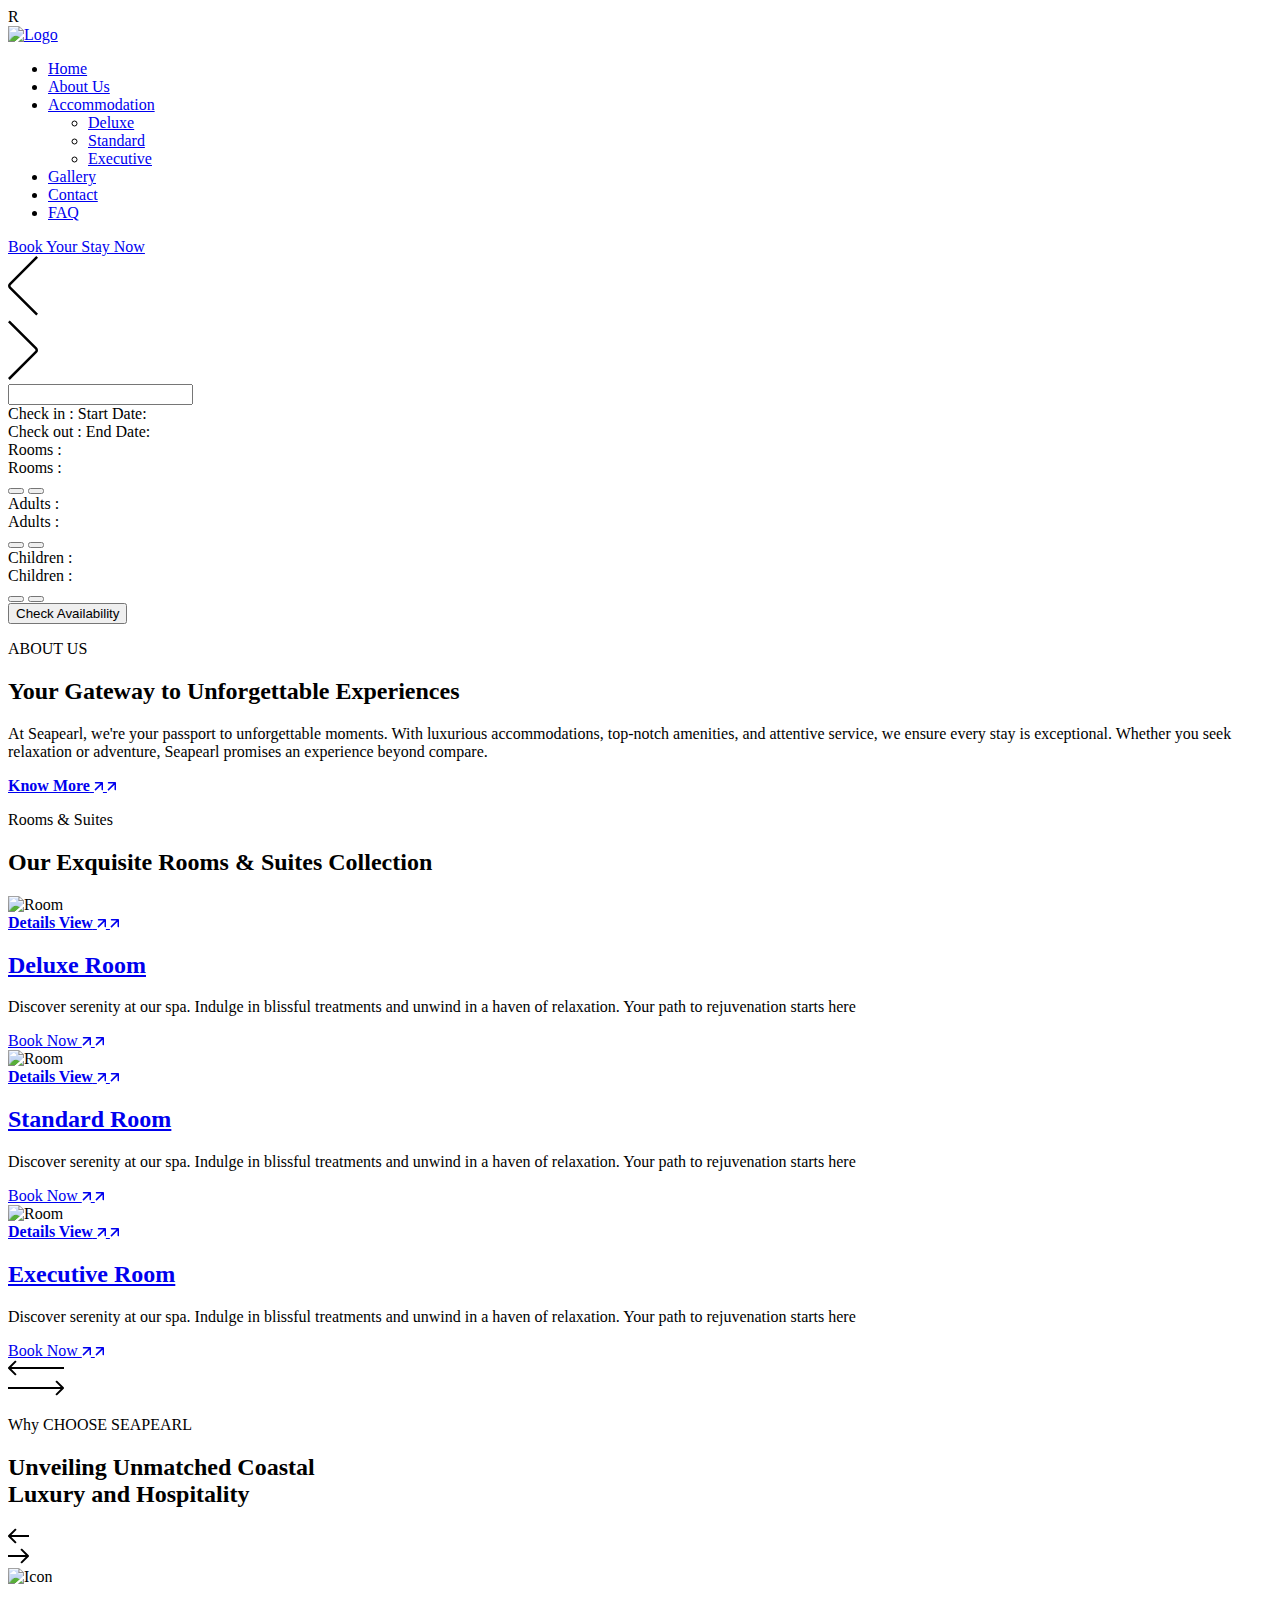
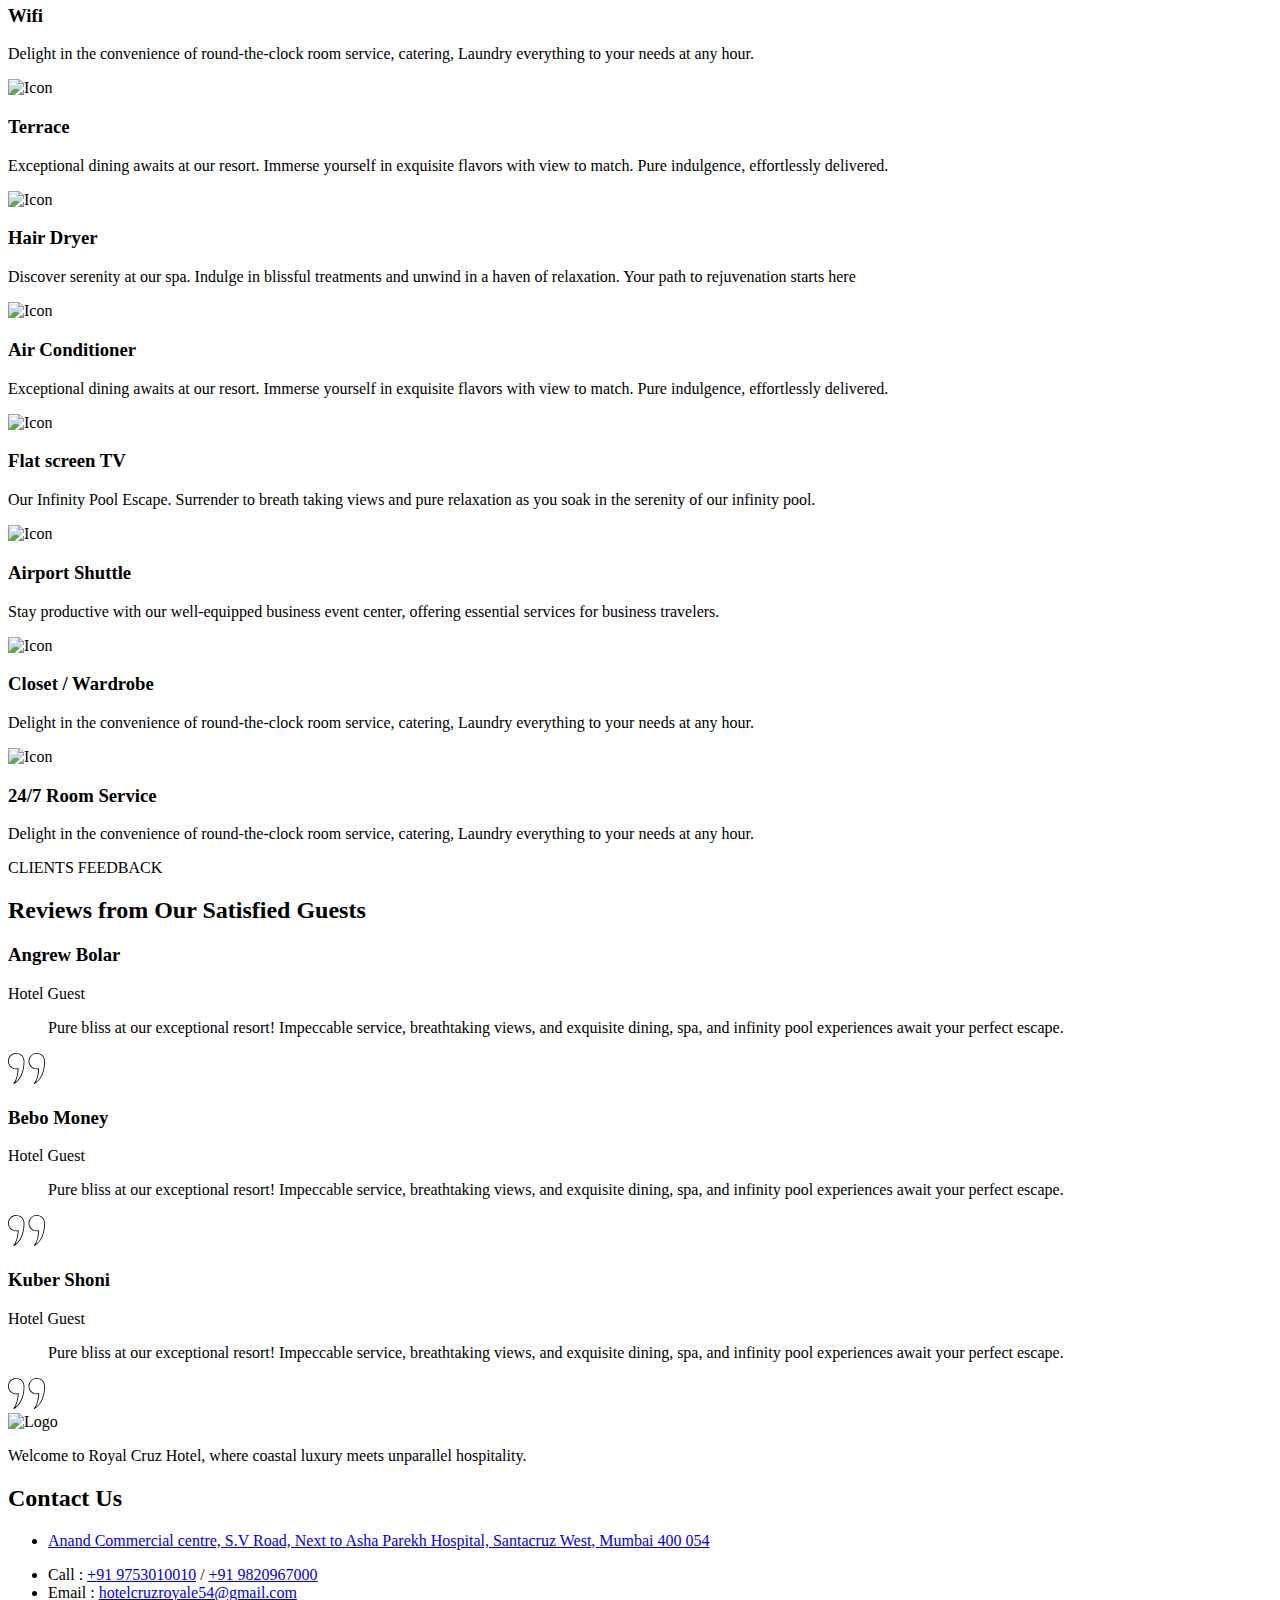
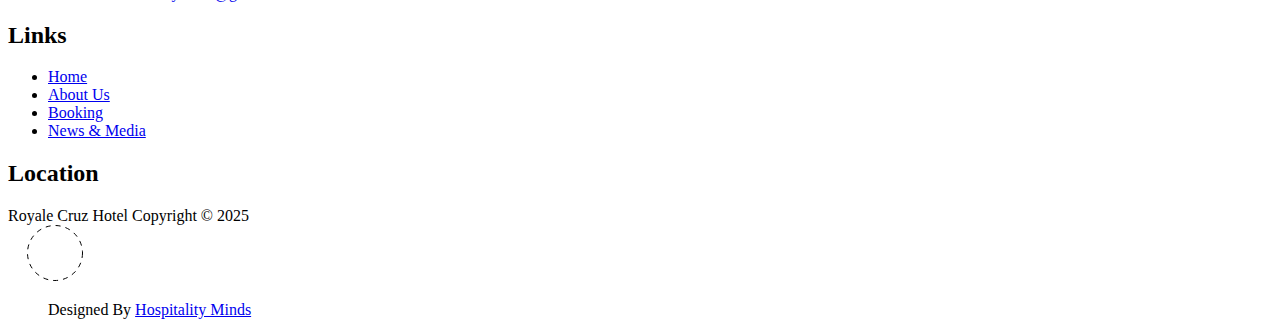
==== index.html @ 78f3410e "Add files via upload" ====
<!DOCTYPE html>
<html class="no-js" lang="en">
  <head>
    <!-- Meta Tags -->
    <meta charset="utf-8">
    <meta http-equiv="x-ua-compatible" content="ie=edge">
    <meta name="viewport" content="width=device-width, initial-scale=1">
    <meta name="author" content="Laralink">
    <!-- Favicon Icon -->
    
    <!-- Site Title -->
    <title>Royale Cruz Hotel</title>
    <!-- Stylesheets -->
    <link rel="stylesheet" href="assets/css/bootstrap.min.css">
    <link rel="stylesheet" href="assets/css/fontawesome.min.css">
    <link rel="stylesheet" href="assets/css/animate.css">
    <link rel="stylesheet" href="assets/css/slick.min.css">
    <link rel="stylesheet" href="assets/css/swiper.min.css">
    <link rel="stylesheet" href="assets/css/daterangepicker.css">
    <link rel="stylesheet" href="assets/css/lightgallery.min.css">
    <link rel="stylesheet" href="assets/css/style.css">
    <link rel="stylesheet" href="assets/css/custom.css">
  </head>
  <body>
    <!-- Start Preloader -->
    <div class="cs_preloader cs_accent_color cs_primary_font">
      <div class="cs_preloader_in">R</div>
    </div>
    <!-- End Preloader -->
    <!-- Start Header Section -->
    <header class="cs_site_header cs_style_1 cs_primary_color cs_sticky_header">
      <div class="cs_main_header">
        <div class="container-fluid">
          <div class="cs_main_header_in">
            <div class="cs_main_header_left">
              <a class="cs_site_branding" href="index.html">
                <img src="assets/img/logo-black.svg" alt="Logo">
              </a>
            </div>
            <div class="cs_main_header_center">
              <div class="cs_nav cs_fs_13 cs_semibold">
                <ul class="cs_nav_list">
                  <li class=""><a href="index.html">Home</a></li>
                  <li><a href="about.html">About Us</a></li>
                  <li class="menu-item-has-children">
                    <a href="rooms.html">Accommodation</a>
                    <ul>
                     <li><a href="deluxe-room.html">Deluxe</a></li>
                      <li><a href="standard-room.html">Standard</a></li>
                      <li><a href="executive-room.html">Executive</a></li>
                    </ul>
                  </li>
                  <li><a href="gallery.html">Gallery</a></li>
                  <!--<li><a href="blog.html">Blog</a></li>-->
                  <li><a href="contact.html">Contact</a></li>
                  <li><a href="faq.html">FAQ</a></li>
                </ul>
              </div>
            </div>
            <div class="cs_main_header_right">
              <a href="rooms.html" class="cs_btn cs_style_2 cs_medium cs_radius_20 cs_fs_15">
                Book Your Stay Now
              </a>
            </div>
          </div>
        </div>
      </div>
    </header>
    <!-- End Header Section -->

    <!-- Start Hero Section -->
    <section class="cs_hero_7_wrap position-relative">
      <div class="cs_slider cs_style_1">
        <div class="cs_slider_container" data-autoplay="0" data-loop="1" data-speed="900" data-center="0" data-variable-width="0" data-slides-per-view="1">
          <div class="cs_slider_wrapper">
            <div class="cs_slide">
              <div class="cs_hero cs_style_7 cs_primary_bg cs_center text-center position-relative">
                <div class="cs_hero_bg cs_bg_filed h-100 w-100 position-absolute top-0 start-0" data-src="assets/img/hero_bg_10.jpeg"></div>
              </div>
            </div>
            <div class="cs_slide">
              <div class="cs_hero cs_style_7 cs_primary_bg cs_center text-center position-relative">
                <div class="cs_hero_bg cs_bg_filed h-100 w-100 position-absolute top-0 start-0" data-src="assets/img/hero_bg_11.jpeg"></div>
              </div>
            </div>
            <div class="cs_slide">
              <div class="cs_hero cs_style_7 cs_primary_bg cs_center text-center position-relative">
                <div class="cs_hero_bg cs_bg_filed h-100 w-100 position-absolute top-0 start-0" data-src="assets/img/hero_bg_10.jpeg"></div>
              </div>
            </div>
            <div class="cs_slide">
              <div class="cs_hero cs_style_7 cs_primary_bg cs_center text-center position-relative">
                <div class="cs_hero_bg cs_bg_filed h-100 w-100 position-absolute top-0 start-0" data-src="assets/img/hero_bg_11.jpeg"></div>
              </div>
            </div>
          </div>
        </div>
        <div class="cs_pagination cs_style_1 cs_color_1 cs_type_4 cs_mobile_show_md"></div>
        <div class="cs_slider_arrows cs_style_3 cs_secondary_color cs_mobile_hide_md">
          <div class="cs_left_arrow slick-arrow">
            <svg width="30" height="60" viewBox="0 0 30 60" fill="none" xmlns="http://www.w3.org/2000/svg">
              <path d="M28.2285 -7.62939e-06L30 1.77148L2.87146 28.9C2.63342 29.1381 2.50564 29.4513 2.50564 29.787C2.50564 30.1228 2.63593 30.436 2.87146 30.674L30 57.8025L28.2285 59.574L1.09998 32.4455C0.390881 31.7364 0 30.7918 0 29.787C0 28.7823 0.390881 27.8401 1.09998 27.1285L28.2285 -7.62939e-06Z" fill="currentColor"/>
            </svg>                                                          
          </div>
          <div class="cs_right_arrow slick-arrow">
            <svg width="30" height="60" viewBox="0 0 30 60" fill="none" xmlns="http://www.w3.org/2000/svg">
              <path d="M1.77149 59.8764L0 58.113L27.1285 31.1081C27.3666 30.8712 27.4944 30.5594 27.4944 30.2252C27.4944 29.891 27.3641 29.5792 27.1285 29.3422L0 2.33744L1.77149 0.574036L28.9 27.5788C29.6091 28.2847 30 29.225 30 30.2252C30 31.2254 29.6091 32.1632 28.9 32.8716L1.77149 59.8764Z" fill="currentColor"/>
            </svg>                                                          
          </div>
        </div>
      </div>
      <div class="cs_hero_7_form">
        <div class="container">
          <form action="search-result.html" class="cs_form cs_style_4 cs_type_4 position-relative cs_zindex_10">
            <div class="cs_date_items">
              <input type="text" name="datetimes" class="cs_datetimes">
              <div class="cs_form_item cs_date_item">
                <label class="cs_white_color">Check in :</label>
                <span class="cs_start_date cs_start_date_value cs_white_color">Start Date:</span>
              </div>
              <div class="cs_form_item cs_date_item">
                <label class="cs_white_color">Check out :</label>
                <span class="cs_end_date cs_end_date_value cs_white_color">End Date:</span>
              </div>
            </div>
            <div class="cs_form_item">
              <label class="cs_white_color">Rooms :</label>
              <div class="cs_quantity_wrap">
                <span class="cs_quantity_btn" data-initial-number="1"></span>
                <div class="cs_quantity_dropdown cs_primary_color">
                  <div class="cs_quantity_dropdown_item">
                    <span class="cs_quantity_title">Rooms :</span>
                    <div class="cs_count">
                      <button class="cs_quantity_decrement cs_center" type="button">
                        <i class="fa-solid fa-minus"></i>
                      </button>
                      <span class="cs_quantity_number" data-min-value="1" data-max-value="50"></span>
                      <button class="cs_quantity_increment cs_center" type="button">
                        <i class="fa-solid fa-plus"></i>
                      </button>
                    </div>
                  </div>
                </div>
              </div>
            </div>
            <div class="cs_form_item">
              <label class="cs_white_color">Adults :</label>
              <div class="cs_quantity_wrap">
                <span class="cs_quantity_btn" data-initial-number="1"></span>
                <div class="cs_quantity_dropdown cs_primary_color">
                  <div class="cs_quantity_dropdown_item">
                    <span class="cs_quantity_title">Adults :</span>
                    <div class="cs_count">
                      <button class="cs_quantity_decrement cs_center" type="button">
                        <i class="fa-solid fa-minus"></i>
                      </button>
                      <span class="cs_quantity_number" data-min-value="1" data-max-value="30"></span>
                      <button class="cs_quantity_increment cs_center" type="button">
                        <i class="fa-solid fa-plus"></i>
                      </button>
                    </div>
                  </div>
                </div>
              </div>
            </div>
            <div class="cs_form_item">
              <label class="cs_white_color">Children :</label>
              <div class="cs_quantity_wrap">
                <span class="cs_quantity_btn" data-initial-number="00"></span>
                <div class="cs_quantity_dropdown cs_primary_color">
                  <div class="cs_quantity_dropdown_item">
                    <span class="cs_quantity_title">Children :</span>
                    <div class="cs_count">
                      <button class="cs_quantity_decrement cs_center" type="button">
                        <i class="fa-solid fa-minus"></i>
                      </button>
                      <span class="cs_quantity_number" data-min-value="0" data-max-value="10"></span>
                      <button class="cs_quantity_increment cs_center" type="button">
                        <i class="fa-solid fa-plus"></i>
                      </button>
                    </div>
                  </div>
                </div>
              </div>
            </div>
            <div class="cs_form_item_btn">
              <button class="cs_btn cs_style_1 cs_color_1 cs_fs_15 cs_medium cs_radius_5 w-100">Check Availability</button>
            </div>
          </form>
        </div>
      </div>
    </section>
    <!-- End Hero Section -->

    <!-- Start About Section -->
    <section>
      <div class="cs_height_150 cs_height_lg_80"></div>
      <div class="container-fluid p-0 position-relative">
        <div class="container">
          <div class="row align-items-center cs_gap_y_40">
            <div class="col-lg-7">
              <div class="cs_pr_110">
                <a href="https://www.youtube.com/embed/UJEUwEJ6gH4" class="cs_video_block cs_style_1 cs_type_3 cs_video_open text-center cs_center position-relative cs_radius_5">
                  <div class="cs_video_block_bg h-100 w-100 position-absolute start-0 top-0 cs_bg_filed cs_primary_bg" data-src="assets/img/feature_img_9.jpeg"></div>
                  <!-- <span class="cs_play_btn_2 cs_center rounded-circle">
                    <svg width="35" height="35" viewBox="0 0 35 35" fill="none" xmlns="http://www.w3.org/2000/svg">
                      <g clip-path="url(#clip0_249_123_587)">
                      <path d="M29.8842 11.6214L15.9746 1.42181C14.8882 0.626264 13.6027 0.147096 12.2606 0.0374155C10.9185 -0.0722649 9.57229 0.191827 8.37111 0.800417C7.16994 1.40901 6.16075 2.33832 5.4554 3.48536C4.75006 4.63239 4.37611 5.95234 4.37501 7.29889V27.7083C4.37291 29.0561 4.74491 30.3781 5.44958 31.5271C6.15426 32.6761 7.16396 33.607 8.36631 34.2162C9.56866 34.8254 10.9165 35.089 12.2597 34.9776C13.603 34.8662 14.889 34.3843 15.9746 33.5854L29.8842 23.3858C30.8071 22.7084 31.5576 21.8233 32.0749 20.802C32.5922 19.7808 32.8618 18.652 32.8618 17.5072C32.8618 16.3624 32.5922 15.2337 32.0749 14.2124C31.5576 13.1911 30.8071 12.306 29.8842 11.6287V11.6214Z" fill="white"></path>
                      </g>
                      <defs>
                      <clipPath id="clip0_249_123_587">
                      <rect width="35" height="35" fill="white"></rect>
                      </clipPath>
                      </defs>
                    </svg>                   
                  </span> -->
                </a>
              </div>
            </div>
            <div class="col-lg-5">
              <div class="cs_section_heading cs_style_1">
                <div class="cs_section_heading">
                  <p class="cs_section_subtitle cs_medium cs_letter_spacing_1 cs_mb_28 cs_mb_lg_15 text-uppercase">ABOUT US</p>
                  <h2 class="cs_fs_67 cs_mb_28">Your Gateway to Unforgettable Experiences</h2>
                  <!-- <h2 class="cs_about_experience_text_1 cs_fs_89 cs_accent_color">20+ yrs in Hospitality</h2> -->
                  <p class="cs_mb_46 cs_mb_lg_35">At Seapearl, we're your passport to unforgettable moments. With  luxurious accommodations, top-notch amenities, and attentive service, we  ensure every stay is exceptional. Whether you seek relaxation or  adventure, Seapearl promises an experience beyond compare.</p>
                  <a href="about.html" class="cs_btn cs_style_2 cs_accent_btn cs_medium cs_radius_20 cs_fs_15">
                    <b>Know More</b>
                    <span>
                      <i>
                        <svg width="9" height="9" viewBox="0 0 9 9" fill="none" xmlns="http://www.w3.org/2000/svg">
                          <path d="M9.00431 0.872828C9.00431 0.458614 8.66852 0.122828 8.25431 0.122828L1.50431 0.122827C1.0901 0.122827 0.754309 0.458614 0.754309 0.872828C0.754309 1.28704 1.0901 1.62283 1.50431 1.62283H7.50431V7.62283C7.50431 8.03704 7.84009 8.37283 8.25431 8.37283C8.66852 8.37283 9.00431 8.03704 9.00431 7.62283L9.00431 0.872828ZM1.53033 8.65747L8.78464 1.40316L7.72398 0.342497L0.46967 7.59681L1.53033 8.65747Z" fill="currentColor"></path>
                        </svg>                                        
                      </i>
                      <i>
                        <svg width="9" height="9" viewBox="0 0 9 9" fill="none" xmlns="http://www.w3.org/2000/svg">
                          <path d="M9.00431 0.872828C9.00431 0.458614 8.66852 0.122828 8.25431 0.122828L1.50431 0.122827C1.0901 0.122827 0.754309 0.458614 0.754309 0.872828C0.754309 1.28704 1.0901 1.62283 1.50431 1.62283H7.50431V7.62283C7.50431 8.03704 7.84009 8.37283 8.25431 8.37283C8.66852 8.37283 9.00431 8.03704 9.00431 7.62283L9.00431 0.872828ZM1.53033 8.65747L8.78464 1.40316L7.72398 0.342497L0.46967 7.59681L1.53033 8.65747Z" fill="currentColor"></path>
                        </svg>                   
                      </i>
                    </span>
                  </a>
                </div>
              </div>
            </div>
          </div>
        </div>
      </div>
      <div class="cs_height_150 cs_height_lg_80"></div>
    </section>
    <!-- End About Section -->



  <!-- Start Rooms Section -->
  <section class="cs_gray_bg">
    <div class="cs_height_141 cs_height_lg_75"></div>
    <div class="container">
      <div class="cs_section_heading cs_style_1 text-center">
        <p class="cs_section_subtitle cs_medium cs_letter_spacing_1 cs_mb_28 cs_mb_lg_15 text-uppercase">Rooms & Suites</p>
        <h2 class="cs_fs_67 mb-0 wow fadeInUp" data-wow-duration="0.8s" data-wow-delay="0.2s">Our Exquisite Rooms & Suites Collection</h2>
      </div>
      <div class="cs_height_80 cs_height_lg_50"></div>
    </div>
    <div class="cs_slider cs_style_1 cs_slider_gap_24 cs_hover_show_arrows">
      <div class="container">
        <div class="cs_slider_container" data-autoplay="0" data-loop="1" data-speed="600" data-center="0" data-variable-width="0" data-slides-per-view="responsive" data-xs-slides="1" data-sm-slides="2" data-md-slides="2" data-lg-slides="3" data-add-slides="3">
          <div class="cs_slider_wrapper">
            <div class="cs_slide">
              <div class="cs_card cs_style_3">
                <div class="cs_card_thumb d-block overflow-hidden position-relative cs_primary_bg">
                  <img src="assets/img/room_10.jpeg" alt="Room">
                  <div class="cs_card_hover cs_center position-absolute start-0 top-0 h-100 w-100 cs_zindex_2">
                    <div class="cs_card_btn">
                      <a href="deluxe-room.html" class="cs_btn cs_style_2 cs_accent_btn cs_medium cs_radius_5 cs_fs_15">
                        <b>Details View</b>
                        <span>
                          <i>
                            <svg width="9" height="9" viewBox="0 0 9 9" fill="none" xmlns="http://www.w3.org/2000/svg">
                              <path d="M9.00431 0.872828C9.00431 0.458614 8.66852 0.122828 8.25431 0.122828L1.50431 0.122827C1.0901 0.122827 0.754309 0.458614 0.754309 0.872828C0.754309 1.28704 1.0901 1.62283 1.50431 1.62283H7.50431V7.62283C7.50431 8.03704 7.84009 8.37283 8.25431 8.37283C8.66852 8.37283 9.00431 8.03704 9.00431 7.62283L9.00431 0.872828ZM1.53033 8.65747L8.78464 1.40316L7.72398 0.342497L0.46967 7.59681L1.53033 8.65747Z" fill="currentColor"></path>
                            </svg>                                        
                          </i>
                          <i>
                            <svg width="9" height="9" viewBox="0 0 9 9" fill="none" xmlns="http://www.w3.org/2000/svg">
                              <path d="M9.00431 0.872828C9.00431 0.458614 8.66852 0.122828 8.25431 0.122828L1.50431 0.122827C1.0901 0.122827 0.754309 0.458614 0.754309 0.872828C0.754309 1.28704 1.0901 1.62283 1.50431 1.62283H7.50431V7.62283C7.50431 8.03704 7.84009 8.37283 8.25431 8.37283C8.66852 8.37283 9.00431 8.03704 9.00431 7.62283L9.00431 0.872828ZM1.53033 8.65747L8.78464 1.40316L7.72398 0.342497L0.46967 7.59681L1.53033 8.65747Z" fill="currentColor"></path>
                            </svg>                   
                          </i>
                        </span>
                      </a>
                    </div>
                  </div>
                </div>
                <div class="cs_card_info  cs_gray_bg">
                  <h2 class="cs_card_title cs_fs_50 cs_mb_4"><a href="deluxe-room.html">Deluxe Room</a></h2>
                  <p>Discover serenity at our spa. Indulge in blissful treatments and unwind in a haven of relaxation. Your path to rejuvenation starts here</p>
                  <a href="contact.html" class="cs_btn cs_style_2 cs_medium cs_radius_5 cs_fs_15">
                    Book Now 
                    <span>
                      <i>
                        <svg width="9" height="9" viewBox="0 0 9 9" fill="none" xmlns="http://www.w3.org/2000/svg">
                          <path d="M9.00431 0.872828C9.00431 0.458614 8.66852 0.122828 8.25431 0.122828L1.50431 0.122827C1.0901 0.122827 0.754309 0.458614 0.754309 0.872828C0.754309 1.28704 1.0901 1.62283 1.50431 1.62283H7.50431V7.62283C7.50431 8.03704 7.84009 8.37283 8.25431 8.37283C8.66852 8.37283 9.00431 8.03704 9.00431 7.62283L9.00431 0.872828ZM1.53033 8.65747L8.78464 1.40316L7.72398 0.342497L0.46967 7.59681L1.53033 8.65747Z" fill="currentColor"></path>
                        </svg>                                        
                      </i>
                      <i>
                        <svg width="9" height="9" viewBox="0 0 9 9" fill="none" xmlns="http://www.w3.org/2000/svg">
                          <path d="M9.00431 0.872828C9.00431 0.458614 8.66852 0.122828 8.25431 0.122828L1.50431 0.122827C1.0901 0.122827 0.754309 0.458614 0.754309 0.872828C0.754309 1.28704 1.0901 1.62283 1.50431 1.62283H7.50431V7.62283C7.50431 8.03704 7.84009 8.37283 8.25431 8.37283C8.66852 8.37283 9.00431 8.03704 9.00431 7.62283L9.00431 0.872828ZM1.53033 8.65747L8.78464 1.40316L7.72398 0.342497L0.46967 7.59681L1.53033 8.65747Z" fill="currentColor"></path>
                        </svg>                   
                      </i>
                    </span>
                  </a>
                </div>
              </div>
            </div>
            <div class="cs_slide">
              <div class="cs_card cs_style_3">
                <div class="cs_card_thumb d-block overflow-hidden position-relative cs_primary_bg">
                  <img src="assets/img/room_11.jpeg" alt="Room">
                  <div class="cs_card_hover cs_center position-absolute start-0 top-0 h-100 w-100 cs_zindex_2">
                    <div class="cs_card_btn">
                      <a href="standard-room.html" class="cs_btn cs_style_2 cs_accent_btn cs_medium cs_radius_5 cs_fs_15">
                        <b>Details View</b>
                        <span>
                          <i>
                            <svg width="9" height="9" viewBox="0 0 9 9" fill="none" xmlns="http://www.w3.org/2000/svg">
                              <path d="M9.00431 0.872828C9.00431 0.458614 8.66852 0.122828 8.25431 0.122828L1.50431 0.122827C1.0901 0.122827 0.754309 0.458614 0.754309 0.872828C0.754309 1.28704 1.0901 1.62283 1.50431 1.62283H7.50431V7.62283C7.50431 8.03704 7.84009 8.37283 8.25431 8.37283C8.66852 8.37283 9.00431 8.03704 9.00431 7.62283L9.00431 0.872828ZM1.53033 8.65747L8.78464 1.40316L7.72398 0.342497L0.46967 7.59681L1.53033 8.65747Z" fill="currentColor"></path>
                            </svg>                                        
                          </i>
                          <i>
                            <svg width="9" height="9" viewBox="0 0 9 9" fill="none" xmlns="http://www.w3.org/2000/svg">
                              <path d="M9.00431 0.872828C9.00431 0.458614 8.66852 0.122828 8.25431 0.122828L1.50431 0.122827C1.0901 0.122827 0.754309 0.458614 0.754309 0.872828C0.754309 1.28704 1.0901 1.62283 1.50431 1.62283H7.50431V7.62283C7.50431 8.03704 7.84009 8.37283 8.25431 8.37283C8.66852 8.37283 9.00431 8.03704 9.00431 7.62283L9.00431 0.872828ZM1.53033 8.65747L8.78464 1.40316L7.72398 0.342497L0.46967 7.59681L1.53033 8.65747Z" fill="currentColor"></path>
                            </svg>                   
                          </i>
                        </span>
                      </a>
                    </div>
                  </div>
                </div>
                <div class="cs_card_info  cs_gray_bg">
                  <h2 class="cs_card_title cs_fs_50 cs_mb_4"><a href="standard-room.html">Standard Room</a></h2>
                  <p>Discover serenity at our spa. Indulge in blissful treatments and unwind in a haven of relaxation. Your path to rejuvenation starts here</p>
                  <a href="contact.html" class="cs_btn cs_style_2 cs_medium cs_radius_5 cs_fs_15">
                    Book Now 
                    <span>
                      <i>
                        <svg width="9" height="9" viewBox="0 0 9 9" fill="none" xmlns="http://www.w3.org/2000/svg">
                          <path d="M9.00431 0.872828C9.00431 0.458614 8.66852 0.122828 8.25431 0.122828L1.50431 0.122827C1.0901 0.122827 0.754309 0.458614 0.754309 0.872828C0.754309 1.28704 1.0901 1.62283 1.50431 1.62283H7.50431V7.62283C7.50431 8.03704 7.84009 8.37283 8.25431 8.37283C8.66852 8.37283 9.00431 8.03704 9.00431 7.62283L9.00431 0.872828ZM1.53033 8.65747L8.78464 1.40316L7.72398 0.342497L0.46967 7.59681L1.53033 8.65747Z" fill="currentColor"></path>
                        </svg>                                        
                      </i>
                      <i>
                        <svg width="9" height="9" viewBox="0 0 9 9" fill="none" xmlns="http://www.w3.org/2000/svg">
                          <path d="M9.00431 0.872828C9.00431 0.458614 8.66852 0.122828 8.25431 0.122828L1.50431 0.122827C1.0901 0.122827 0.754309 0.458614 0.754309 0.872828C0.754309 1.28704 1.0901 1.62283 1.50431 1.62283H7.50431V7.62283C7.50431 8.03704 7.84009 8.37283 8.25431 8.37283C8.66852 8.37283 9.00431 8.03704 9.00431 7.62283L9.00431 0.872828ZM1.53033 8.65747L8.78464 1.40316L7.72398 0.342497L0.46967 7.59681L1.53033 8.65747Z" fill="currentColor"></path>
                        </svg>                   
                      </i>
                    </span>
                  </a>
                </div>
              </div>
            </div>
            <div class="cs_slide">
              <div class="cs_card cs_style_3">
                <div class="cs_card_thumb d-block overflow-hidden position-relative cs_primary_bg">
                  <img src="assets/img/room_12.jpeg" alt="Room">
                  <div class="cs_card_hover cs_center position-absolute start-0 top-0 h-100 w-100 cs_zindex_2">
                    <div class="cs_card_btn">
                      <a href="executive-room.html" class="cs_btn cs_style_2 cs_accent_btn cs_medium cs_radius_5 cs_fs_15">
                        <b>Details View</b>
                        <span>
                          <i>
                            <svg width="9" height="9" viewBox="0 0 9 9" fill="none" xmlns="http://www.w3.org/2000/svg">
                              <path d="M9.00431 0.872828C9.00431 0.458614 8.66852 0.122828 8.25431 0.122828L1.50431 0.122827C1.0901 0.122827 0.754309 0.458614 0.754309 0.872828C0.754309 1.28704 1.0901 1.62283 1.50431 1.62283H7.50431V7.62283C7.50431 8.03704 7.84009 8.37283 8.25431 8.37283C8.66852 8.37283 9.00431 8.03704 9.00431 7.62283L9.00431 0.872828ZM1.53033 8.65747L8.78464 1.40316L7.72398 0.342497L0.46967 7.59681L1.53033 8.65747Z" fill="currentColor"></path>
                            </svg>                                        
                          </i>
                          <i>
                            <svg width="9" height="9" viewBox="0 0 9 9" fill="none" xmlns="http://www.w3.org/2000/svg">
                              <path d="M9.00431 0.872828C9.00431 0.458614 8.66852 0.122828 8.25431 0.122828L1.50431 0.122827C1.0901 0.122827 0.754309 0.458614 0.754309 0.872828C0.754309 1.28704 1.0901 1.62283 1.50431 1.62283H7.50431V7.62283C7.50431 8.03704 7.84009 8.37283 8.25431 8.37283C8.66852 8.37283 9.00431 8.03704 9.00431 7.62283L9.00431 0.872828ZM1.53033 8.65747L8.78464 1.40316L7.72398 0.342497L0.46967 7.59681L1.53033 8.65747Z" fill="currentColor"></path>
                            </svg>                   
                          </i>
                        </span>
                      </a>
                    </div>
                  </div>
                </div>
                <div class="cs_card_info  cs_gray_bg">
                  <h2 class="cs_card_title cs_fs_50 cs_mb_4"><a href="executive-room.html">Executive Room</a></h2>
                  <p>Discover serenity at our spa. Indulge in blissful treatments and unwind in a haven of relaxation. Your path to rejuvenation starts here</p>
                  <a href="contact.html" class="cs_btn cs_style_2 cs_medium cs_radius_5 cs_fs_15">
                    Book Now 
                    <span>
                      <i>
                        <svg width="9" height="9" viewBox="0 0 9 9" fill="none" xmlns="http://www.w3.org/2000/svg">
                          <path d="M9.00431 0.872828C9.00431 0.458614 8.66852 0.122828 8.25431 0.122828L1.50431 0.122827C1.0901 0.122827 0.754309 0.458614 0.754309 0.872828C0.754309 1.28704 1.0901 1.62283 1.50431 1.62283H7.50431V7.62283C7.50431 8.03704 7.84009 8.37283 8.25431 8.37283C8.66852 8.37283 9.00431 8.03704 9.00431 7.62283L9.00431 0.872828ZM1.53033 8.65747L8.78464 1.40316L7.72398 0.342497L0.46967 7.59681L1.53033 8.65747Z" fill="currentColor"></path>
                        </svg>                                        
                      </i>
                      <i>
                        <svg width="9" height="9" viewBox="0 0 9 9" fill="none" xmlns="http://www.w3.org/2000/svg">
                          <path d="M9.00431 0.872828C9.00431 0.458614 8.66852 0.122828 8.25431 0.122828L1.50431 0.122827C1.0901 0.122827 0.754309 0.458614 0.754309 0.872828C0.754309 1.28704 1.0901 1.62283 1.50431 1.62283H7.50431V7.62283C7.50431 8.03704 7.84009 8.37283 8.25431 8.37283C8.66852 8.37283 9.00431 8.03704 9.00431 7.62283L9.00431 0.872828ZM1.53033 8.65747L8.78464 1.40316L7.72398 0.342497L0.46967 7.59681L1.53033 8.65747Z" fill="currentColor"></path>
                        </svg>                   
                      </i>
                    </span>
                  </a>
                  <div class="cs_card_price cs_mb_17">
                </div>
              </div>
            </div>
          </div>
        </div>
        <div class="cs_pagination cs_style_1 cs_mobile_show"></div>
      </div>
      <div class="cs_slider_arrows cs_style_2 cs_mobile_hide">
        <div class="cs_left_arrow slick-arrow">
          <svg width="56" height="16" viewBox="0 0 56 16" fill="none" xmlns="http://www.w3.org/2000/svg">
            <path d="M0.292893 7.29289C-0.0976311 7.68342 -0.0976311 8.31658 0.292893 8.70711L6.65685 15.0711C7.04738 15.4616 7.68054 15.4616 8.07107 15.0711C8.46159 14.6805 8.46159 14.0474 8.07107 13.6569L2.41421 8L8.07107 2.34315C8.46159 1.95262 8.46159 1.31946 8.07107 0.928932C7.68054 0.538408 7.04738 0.538408 6.65685 0.928932L0.292893 7.29289ZM56 7L1 7V9L56 9V7Z" fill="currentColor"/>
          </svg>                                             
        </div>
        <div class="cs_right_arrow slick-arrow">
          <svg width="56" height="16" viewBox="0 0 56 16" fill="none" xmlns="http://www.w3.org/2000/svg">
            <path d="M55.7071 8.70711C56.0976 8.31659 56.0976 7.68342 55.7071 7.2929L49.3431 0.928937C48.9526 0.538412 48.3195 0.538412 47.9289 0.928936C47.5384 1.31946 47.5384 1.95263 47.9289 2.34315L53.5858 8L47.9289 13.6569C47.5384 14.0474 47.5384 14.6805 47.9289 15.0711C48.3195 15.4616 48.9526 15.4616 49.3431 15.0711L55.7071 8.70711ZM-8.74228e-08 9L55 9L55 7L8.74228e-08 7L-8.74228e-08 9Z" fill="currentColor"/>
          </svg>                                              
        </div>
      </div>
    </div>
    <div class="cs_height_145 cs_height_lg_75"></div>
  </section>
  <!-- End Rooms Section -->


    <!-- Start Feature Section -->
    <section>
      <div class="cs_height_141 cs_height_lg_75"></div>
      <div class="cs_slider cs_style_1 cs_slider_gap_30 cs_show_shadow_20">
        <div class="container">
          <div class="cs_section_heading_wrap_1">
            <div class="cs_section_heading cs_style_1">
              <p class="cs_section_subtitle cs_medium cs_letter_spacing_1 cs_mb_28 cs_mb_lg_15 text-uppercase wow fadeInLeft" data-wow-duration="0.8s" data-wow-delay="0.2s">Why CHOOSE SEAPEARL</p>
              <h2 class="cs_fs_67 mb-0">Unveiling Unmatched Coastal <br>Luxury and Hospitality</h2>
            </div>
            <div class="cs_slider_arrows cs_style_4">
              <div class="cs_left_arrow slick-arrow cs_center">
                <svg width="21" height="16" viewBox="0 0 21 16" fill="none" xmlns="http://www.w3.org/2000/svg">
                  <path d="M0.292892 7.29289C-0.0976315 7.68342 -0.0976315 8.31658 0.292892 8.70711L6.65685 15.0711C7.04738 15.4616 7.68054 15.4616 8.07107 15.0711C8.46159 14.6805 8.46159 14.0474 8.07107 13.6569L2.41421 8L8.07107 2.34315C8.46159 1.95262 8.46159 1.31946 8.07107 0.928932C7.68054 0.538408 7.04738 0.538408 6.65685 0.928932L0.292892 7.29289ZM21 7L1 7V9L21 9V7Z" fill="currentColor"/>
                </svg>                                                              
              </div>
              <div class="cs_right_arrow slick-arrow cs_center">
                <svg width="21" height="16" viewBox="0 0 21 16" fill="none" xmlns="http://www.w3.org/2000/svg">
                  <path d="M20.7071 8.70711C21.0976 8.31658 21.0976 7.68342 20.7071 7.2929L14.3431 0.928933C13.9526 0.538409 13.3195 0.538409 12.9289 0.928933C12.5384 1.31946 12.5384 1.95262 12.9289 2.34315L18.5858 8L12.9289 13.6569C12.5384 14.0474 12.5384 14.6805 12.9289 15.0711C13.3195 15.4616 13.9526 15.4616 14.3431 15.0711L20.7071 8.70711ZM-8.74228e-08 9L20 9L20 7L8.74228e-08 7L-8.74228e-08 9Z" fill="currentColor"/>
                </svg>                                                              
              </div>
            </div>
          </div>
          <div class="cs_height_80 cs_height_lg_50"></div>
          <div class="cs_full_width_right">
            <div class="cs_slider_container" data-autoplay="0" data-loop="1" data-speed="600" data-center="0" data-variable-width="1" data-slides-per-view="responsive" data-xs-slides="1" data-sm-slides="2" data-md-slides="2" data-lg-slides="3" data-add-slides="3">
              <div class="cs_slider_wrapper">
                <div class="cs_slide">
                  <div class="cs_iconbox cs_style_3 cs_radius_5 cs_white_bg">
                    <div class="cs_iconbox_icon cs_mb_29 cs_center cs_radius_5 cs_white_bg"><img src="assets/img/icons/room-service.svg" alt="Icon"></div>
                    <h3 class="cs_iconbox_title cs_mb_19 cs_fs_38">Wifi</h3>
                    <p class="cs_iconbox_subtitle mb-0">Delight in the convenience of round-the-clock room service, catering, Laundry everything to your needs at any hour.</p>
                  </div>
                </div>
                <div class="cs_slide">
                  <div class="cs_iconbox cs_style_3 cs_radius_5 cs_white_bg">
                    <div class="cs_iconbox_icon cs_mb_29 cs_center cs_radius_5 cs_white_bg"><img src="assets/img/icons/restaurant.svg" alt="Icon"></div>
                    <h3 class="cs_iconbox_title cs_mb_19 cs_fs_38">Terrace</h3>
                    <p class="cs_iconbox_subtitle mb-0">Exceptional dining awaits at our resort. Immerse yourself in exquisite  flavors with view to match. Pure indulgence, effortlessly delivered.</p>
                  </div>
                </div>
                <div class="cs_slide">
                  <div class="cs_iconbox cs_style_3 cs_radius_5 cs_white_bg">
                    <div class="cs_iconbox_icon cs_mb_29 cs_center cs_radius_5 cs_white_bg"><img src="assets/img/icons/massage.svg" alt="Icon"></div>
                    <h3 class="cs_iconbox_title cs_mb_19 cs_fs_38">Hair Dryer</h3>
                    <p class="cs_iconbox_subtitle mb-0">Discover serenity at our spa. Indulge in blissful treatments and unwind  in a haven of relaxation. Your path to rejuvenation starts here</p>
                  </div>
                </div>
                <div class="cs_slide">
                  <div class="cs_iconbox cs_style_3 cs_radius_5 cs_white_bg">
                    <div class="cs_iconbox_icon cs_mb_29 cs_center cs_radius_5 cs_white_bg"><img src="assets/img/icons/gym.svg" alt="Icon"></div>
                    <h3 class="cs_iconbox_title cs_mb_19 cs_fs_38">Air Conditioner</h3>
                    <p class="cs_iconbox_subtitle mb-0">Exceptional dining awaits at our resort. Immerse yourself in exquisite  flavors with view to match. Pure indulgence, effortlessly delivered.</p>
                  </div>
                </div>
                <div class="cs_slide">
                  <div class="cs_iconbox cs_style_3 cs_radius_5 cs_white_bg">
                    <div class="cs_iconbox_icon cs_mb_29 cs_center cs_radius_5 cs_white_bg"><img src="assets/img/icons/swimmer.svg" alt="Icon"></div>
                    <h3 class="cs_iconbox_title cs_mb_19 cs_fs_38">Flat screen TV</h3>
                    <p class="cs_iconbox_subtitle mb-0">Our Infinity Pool Escape. Surrender to breath taking  views and pure relaxation as you soak in the serenity of our infinity  pool.</p>
                  </div>
                </div>
                <div class="cs_slide">
                  <div class="cs_iconbox cs_style_3 cs_radius_5 cs_white_bg">
                    <div class="cs_iconbox_icon cs_mb_29 cs_center cs_radius_5 cs_white_bg"><img src="assets/img/icons/briefcase.svg" alt="Icon"></div>
                    <h3 class="cs_iconbox_title cs_mb_19 cs_fs_38">Airport Shuttle</h3>
                    <p class="cs_iconbox_subtitle mb-0">Stay productive with our well-equipped business event center, offering essential services for business travelers.</p>
                  </div>
                </div>
                <div class="cs_slide">
                  <div class="cs_iconbox cs_style_3 cs_radius_5 cs_white_bg">
                    <div class="cs_iconbox_icon cs_mb_29 cs_center cs_radius_5 cs_white_bg"><img src="assets/img/icons/room-service.svg" alt="Icon"></div>
                    <h3 class="cs_iconbox_title cs_mb_19 cs_fs_38">Closet / Wardrobe </h3>
                    <p class="cs_iconbox_subtitle mb-0">Delight in the convenience of round-the-clock room service, catering, Laundry everything to your needs at any hour.</p>
                  </div>
                </div>
               
                <div class="cs_slide">
                  <div class="cs_iconbox cs_style_3 cs_radius_5 cs_white_bg">
                    <div class="cs_iconbox_icon cs_mb_29 cs_center cs_radius_5 cs_white_bg"><img src="assets/img/icons/room-service.svg" alt="Icon"></div>
                    <h3 class="cs_iconbox_title cs_mb_19 cs_fs_38">24/7 Room Service</h3>
                    <p class="cs_iconbox_subtitle mb-0">Delight in the convenience of round-the-clock room service, catering, Laundry everything to your needs at any hour.</p>
                  </div>
                </div>
              </div>
            </div>
          </div>
        </div>
      </div>
      <div class="cs_height_150 cs_height_lg_80"></div>
    </section>
    <!-- End Feature Section -->

    
    
    <!-- Start Features Section -->
    <!-- <section class="cs_gray_bg">
      <div class="cs_height_141 cs_height_lg_75"></div>
      <div class="container">
        <div class="cs_section_heading cs_style_1 text-center">
          <p class="cs_section_subtitle cs_medium cs_letter_spacing_1 cs_mb_28 cs_mb_lg_15 text-uppercase">LUXARIOUS FACILITIES</p>
          <h2 class="cs_fs_67 mb-0 wow fadeInUp" data-wow-duration="0.8s" data-wow-delay="0.2s">Explore Our Exclusive Resort Facilities</h2>
        </div>
        <div class="cs_height_80 cs_height_lg_50"></div>
      </div>
      <div class="cs_slider cs_style_1 cs_slider_gap_60 cs_hover_show_arrows">
        <div class="container">
          <div class="cs_slider_container" data-autoplay="0" data-loop="1" data-speed="600" data-center="0" data-variable-width="0" data-slides-per-view="responsive" data-xs-slides="1" data-sm-slides="2" data-md-slides="2" data-lg-slides="3" data-add-slides="3">
            <div class="cs_slider_wrapper">
              <div class="cs_slide">
                <div class="cs_post cs_style_1">
                  <a href="restaurant.html" class="cs_post_thumb cs_radius_5 overflow-hidden d-block cs_mb_29 cs_mb_lg_20 position-relative">
                    <img src="assets/img/feature_img_1.jpeg" alt="Feature">
                    <span class="cs_hover_icon cs_center position-absolute cs_white_color cs_zindex_2 cs_radius_5">
                      <i class="fa-solid fa-arrow-up-right-from-square"></i>
                    </span>
                  </a>
                  <div class="cs_post_info">
                    <h2 class="cs_post_title cs_fs_38 cs_mb_19">
                      <a href="restaurant.html">Restaurant & Bar</a>
                    </h2>
                    <p class="cs_post_subtitle cs_mb_36">Exceptional dining awaits at our resort. Immerse yourself in exquisite  flavors with view to match. Pure indulgence, effortlessly delivered.</p>
                    <a href="restaurant.html" class="cs_btn cs_style_2 cs_medium cs_radius_5 cs_fs_15">
                      Learn More 
                      <span>
                        <i>
                          <svg width="9" height="9" viewBox="0 0 9 9" fill="none" xmlns="http://www.w3.org/2000/svg">
                            <path d="M9.00431 0.872828C9.00431 0.458614 8.66852 0.122828 8.25431 0.122828L1.50431 0.122827C1.0901 0.122827 0.754309 0.458614 0.754309 0.872828C0.754309 1.28704 1.0901 1.62283 1.50431 1.62283H7.50431V7.62283C7.50431 8.03704 7.84009 8.37283 8.25431 8.37283C8.66852 8.37283 9.00431 8.03704 9.00431 7.62283L9.00431 0.872828ZM1.53033 8.65747L8.78464 1.40316L7.72398 0.342497L0.46967 7.59681L1.53033 8.65747Z" fill="currentColor"></path>
                          </svg>                                        
                        </i>
                        <i>
                          <svg width="9" height="9" viewBox="0 0 9 9" fill="none" xmlns="http://www.w3.org/2000/svg">
                            <path d="M9.00431 0.872828C9.00431 0.458614 8.66852 0.122828 8.25431 0.122828L1.50431 0.122827C1.0901 0.122827 0.754309 0.458614 0.754309 0.872828C0.754309 1.28704 1.0901 1.62283 1.50431 1.62283H7.50431V7.62283C7.50431 8.03704 7.84009 8.37283 8.25431 8.37283C8.66852 8.37283 9.00431 8.03704 9.00431 7.62283L9.00431 0.872828ZM1.53033 8.65747L8.78464 1.40316L7.72398 0.342497L0.46967 7.59681L1.53033 8.65747Z" fill="currentColor"></path>
                          </svg>                   
                        </i>
                      </span>
                    </a>
                  </div>
                </div>
              </div>
              <div class="cs_slide">
                <div class="cs_post cs_style_1">
                  <a href="restaurant.html" class="cs_post_thumb cs_radius_5 overflow-hidden d-block cs_mb_29 cs_mb_lg_20 position-relative">
                    <img src="assets/img/feature_img_2.jpeg" alt="Feature">
                    <span class="cs_hover_icon cs_center position-absolute cs_white_color cs_zindex_2 cs_radius_5">
                      <i class="fa-solid fa-arrow-up-right-from-square"></i>
                    </span>
                  </a>
                  <div class="cs_post_info">
                    <h2 class="cs_post_title cs_fs_38 cs_mb_19">
                      <a href="spa-wellness.html">Spa & Wellness</a>
                    </h2>
                    <p class="cs_post_subtitle cs_mb_36">Discover serenity at our spa. Indulge in blissful treatments and unwind  in a haven of relaxation. Your path to rejuvenation starts here</p>
                    <a href="spa-wellness.html" class="cs_btn cs_style_2 cs_medium cs_radius_5 cs_fs_15">
                      Learn More 
                      <span>
                        <i>
                          <svg width="9" height="9" viewBox="0 0 9 9" fill="none" xmlns="http://www.w3.org/2000/svg">
                            <path d="M9.00431 0.872828C9.00431 0.458614 8.66852 0.122828 8.25431 0.122828L1.50431 0.122827C1.0901 0.122827 0.754309 0.458614 0.754309 0.872828C0.754309 1.28704 1.0901 1.62283 1.50431 1.62283H7.50431V7.62283C7.50431 8.03704 7.84009 8.37283 8.25431 8.37283C8.66852 8.37283 9.00431 8.03704 9.00431 7.62283L9.00431 0.872828ZM1.53033 8.65747L8.78464 1.40316L7.72398 0.342497L0.46967 7.59681L1.53033 8.65747Z" fill="currentColor"></path>
                          </svg>                                        
                        </i>
                        <i>
                          <svg width="9" height="9" viewBox="0 0 9 9" fill="none" xmlns="http://www.w3.org/2000/svg">
                            <path d="M9.00431 0.872828C9.00431 0.458614 8.66852 0.122828 8.25431 0.122828L1.50431 0.122827C1.0901 0.122827 0.754309 0.458614 0.754309 0.872828C0.754309 1.28704 1.0901 1.62283 1.50431 1.62283H7.50431V7.62283C7.50431 8.03704 7.84009 8.37283 8.25431 8.37283C8.66852 8.37283 9.00431 8.03704 9.00431 7.62283L9.00431 0.872828ZM1.53033 8.65747L8.78464 1.40316L7.72398 0.342497L0.46967 7.59681L1.53033 8.65747Z" fill="currentColor"></path>
                          </svg>                   
                        </i>
                      </span>
                    </a>
                  </div>
                </div>
              </div>
              <div class="cs_slide">
                <div class="cs_post cs_style_1">
                  <a href="#" class="cs_post_thumb cs_radius_5 overflow-hidden d-block cs_mb_29 cs_mb_lg_20 position-relative">
                    <img src="assets/img/feature_img_3.jpeg" alt="Feature">
                    <span class="cs_hover_icon cs_center position-absolute cs_white_color cs_zindex_2 cs_radius_5">
                      <i class="fa-solid fa-arrow-up-right-from-square"></i>
                    </span>
                  </a>
                  <div class="cs_post_info">
                    <h2 class="cs_post_title cs_fs_38 cs_mb_19"><a href="#">Infinity Pool</a></h2>
                    <p class="cs_post_subtitle cs_mb_36">Our Infinity Pool Escape. Surrender to breath taking  views and pure relaxation as you soak in the serenity of our infinity  pool.</p>
                    <a href="#" class="cs_btn cs_style_2 cs_medium cs_radius_5 cs_fs_15">
                      Learn More 
                      <span>
                        <i>
                          <svg width="9" height="9" viewBox="0 0 9 9" fill="none" xmlns="http://www.w3.org/2000/svg">
                            <path d="M9.00431 0.872828C9.00431 0.458614 8.66852 0.122828 8.25431 0.122828L1.50431 0.122827C1.0901 0.122827 0.754309 0.458614 0.754309 0.872828C0.754309 1.28704 1.0901 1.62283 1.50431 1.62283H7.50431V7.62283C7.50431 8.03704 7.84009 8.37283 8.25431 8.37283C8.66852 8.37283 9.00431 8.03704 9.00431 7.62283L9.00431 0.872828ZM1.53033 8.65747L8.78464 1.40316L7.72398 0.342497L0.46967 7.59681L1.53033 8.65747Z" fill="currentColor"></path>
                          </svg>                                        
                        </i>
                        <i>
                          <svg width="9" height="9" viewBox="0 0 9 9" fill="none" xmlns="http://www.w3.org/2000/svg">
                            <path d="M9.00431 0.872828C9.00431 0.458614 8.66852 0.122828 8.25431 0.122828L1.50431 0.122827C1.0901 0.122827 0.754309 0.458614 0.754309 0.872828C0.754309 1.28704 1.0901 1.62283 1.50431 1.62283H7.50431V7.62283C7.50431 8.03704 7.84009 8.37283 8.25431 8.37283C8.66852 8.37283 9.00431 8.03704 9.00431 7.62283L9.00431 0.872828ZM1.53033 8.65747L8.78464 1.40316L7.72398 0.342497L0.46967 7.59681L1.53033 8.65747Z" fill="currentColor"></path>
                          </svg>                   
                        </i>
                      </span>
                    </a>
                  </div>
                </div>
              </div>
              <div class="cs_slide">
                <div class="cs_post cs_style_1">
                  <a href="restaurant.html" class="cs_post_thumb cs_radius_5 overflow-hidden d-block cs_mb_29 cs_mb_lg_20 position-relative">
                    <img src="assets/img/feature_img_1.jpeg" alt="Feature">
                    <span class="cs_hover_icon cs_center position-absolute cs_white_color cs_zindex_2 cs_radius_5">
                      <i class="fa-solid fa-arrow-up-right-from-square"></i>
                    </span>
                  </a>
                  <div class="cs_post_info">
                    <h2 class="cs_post_title cs_fs_38 cs_mb_19">
                      <a href="restaurant.html">Restaurant & Bar</a>
                    </h2>
                    <p class="cs_post_subtitle cs_mb_36">Exceptional dining awaits at our resort. Immerse yourself in exquisite  flavors with view to match. Pure indulgence, effortlessly delivered.</p>
                    <a href="restaurant.html" class="cs_btn cs_style_2 cs_medium cs_radius_5 cs_fs_15">
                      Learn More 
                      <span>
                        <i>
                          <svg width="9" height="9" viewBox="0 0 9 9" fill="none" xmlns="http://www.w3.org/2000/svg">
                            <path d="M9.00431 0.872828C9.00431 0.458614 8.66852 0.122828 8.25431 0.122828L1.50431 0.122827C1.0901 0.122827 0.754309 0.458614 0.754309 0.872828C0.754309 1.28704 1.0901 1.62283 1.50431 1.62283H7.50431V7.62283C7.50431 8.03704 7.84009 8.37283 8.25431 8.37283C8.66852 8.37283 9.00431 8.03704 9.00431 7.62283L9.00431 0.872828ZM1.53033 8.65747L8.78464 1.40316L7.72398 0.342497L0.46967 7.59681L1.53033 8.65747Z" fill="currentColor"></path>
                          </svg>                                        
                        </i>
                        <i>
                          <svg width="9" height="9" viewBox="0 0 9 9" fill="none" xmlns="http://www.w3.org/2000/svg">
                            <path d="M9.00431 0.872828C9.00431 0.458614 8.66852 0.122828 8.25431 0.122828L1.50431 0.122827C1.0901 0.122827 0.754309 0.458614 0.754309 0.872828C0.754309 1.28704 1.0901 1.62283 1.50431 1.62283H7.50431V7.62283C7.50431 8.03704 7.84009 8.37283 8.25431 8.37283C8.66852 8.37283 9.00431 8.03704 9.00431 7.62283L9.00431 0.872828ZM1.53033 8.65747L8.78464 1.40316L7.72398 0.342497L0.46967 7.59681L1.53033 8.65747Z" fill="currentColor"></path>
                          </svg>                   
                        </i>
                      </span>
                    </a>
                  </div>
                </div>
              </div>
              <div class="cs_slide">
                <div class="cs_post cs_style_1">
                  <a href="restaurant.html" class="cs_post_thumb cs_radius_5 overflow-hidden d-block cs_mb_29 cs_mb_lg_20 position-relative">
                    <img src="assets/img/feature_img_2.jpeg" alt="Feature">
                    <span class="cs_hover_icon cs_center position-absolute cs_white_color cs_zindex_2 cs_radius_5">
                      <i class="fa-solid fa-arrow-up-right-from-square"></i>
                    </span>
                  </a>
                  <div class="cs_post_info">
                    <h2 class="cs_post_title cs_fs_38 cs_mb_19">
                      <a href="spa-wellness.html">Spa & Wellness</a>
                    </h2>
                    <p class="cs_post_subtitle cs_mb_36">Discover serenity at our spa. Indulge in blissful treatments and unwind  in a haven of relaxation. Your path to rejuvenation starts here</p>
                    <a href="spa-wellness.html" class="cs_btn cs_style_2 cs_medium cs_radius_5 cs_fs_15">
                      Learn More 
                      <span>
                        <i>
                          <svg width="9" height="9" viewBox="0 0 9 9" fill="none" xmlns="http://www.w3.org/2000/svg">
                            <path d="M9.00431 0.872828C9.00431 0.458614 8.66852 0.122828 8.25431 0.122828L1.50431 0.122827C1.0901 0.122827 0.754309 0.458614 0.754309 0.872828C0.754309 1.28704 1.0901 1.62283 1.50431 1.62283H7.50431V7.62283C7.50431 8.03704 7.84009 8.37283 8.25431 8.37283C8.66852 8.37283 9.00431 8.03704 9.00431 7.62283L9.00431 0.872828ZM1.53033 8.65747L8.78464 1.40316L7.72398 0.342497L0.46967 7.59681L1.53033 8.65747Z" fill="currentColor"></path>
                          </svg>                                        
                        </i>
                        <i>
                          <svg width="9" height="9" viewBox="0 0 9 9" fill="none" xmlns="http://www.w3.org/2000/svg">
                            <path d="M9.00431 0.872828C9.00431 0.458614 8.66852 0.122828 8.25431 0.122828L1.50431 0.122827C1.0901 0.122827 0.754309 0.458614 0.754309 0.872828C0.754309 1.28704 1.0901 1.62283 1.50431 1.62283H7.50431V7.62283C7.50431 8.03704 7.84009 8.37283 8.25431 8.37283C8.66852 8.37283 9.00431 8.03704 9.00431 7.62283L9.00431 0.872828ZM1.53033 8.65747L8.78464 1.40316L7.72398 0.342497L0.46967 7.59681L1.53033 8.65747Z" fill="currentColor"></path>
                          </svg>                   
                        </i>
                      </span>
                    </a>
                  </div>
                </div>
              </div>
              <div class="cs_slide">
                <div class="cs_post cs_style_1">
                  <a href="#" class="cs_post_thumb cs_radius_5 overflow-hidden d-block cs_mb_29 cs_mb_lg_20 position-relative">
                    <img src="assets/img/feature_img_3.jpeg" alt="Feature">
                    <span class="cs_hover_icon cs_center position-absolute cs_white_color cs_zindex_2 cs_radius_5">
                      <i class="fa-solid fa-arrow-up-right-from-square"></i>
                    </span>
                  </a>
                  <div class="cs_post_info">
                    <h2 class="cs_post_title cs_fs_38 cs_mb_19"><a href="#">Infinity Pool</a></h2>
                    <p class="cs_post_subtitle cs_mb_36">Our Infinity Pool Escape. Surrender to breath taking  views and pure relaxation as you soak in the serenity of our infinity  pool.</p>
                    <a href="#" class="cs_btn cs_style_2 cs_medium cs_radius_5 cs_fs_15">
                      Learn More 
                      <span>
                        <i>
                          <svg width="9" height="9" viewBox="0 0 9 9" fill="none" xmlns="http://www.w3.org/2000/svg">
                            <path d="M9.00431 0.872828C9.00431 0.458614 8.66852 0.122828 8.25431 0.122828L1.50431 0.122827C1.0901 0.122827 0.754309 0.458614 0.754309 0.872828C0.754309 1.28704 1.0901 1.62283 1.50431 1.62283H7.50431V7.62283C7.50431 8.03704 7.84009 8.37283 8.25431 8.37283C8.66852 8.37283 9.00431 8.03704 9.00431 7.62283L9.00431 0.872828ZM1.53033 8.65747L8.78464 1.40316L7.72398 0.342497L0.46967 7.59681L1.53033 8.65747Z" fill="currentColor"></path>
                          </svg>                                        
                        </i>
                        <i>
                          <svg width="9" height="9" viewBox="0 0 9 9" fill="none" xmlns="http://www.w3.org/2000/svg">
                            <path d="M9.00431 0.872828C9.00431 0.458614 8.66852 0.122828 8.25431 0.122828L1.50431 0.122827C1.0901 0.122827 0.754309 0.458614 0.754309 0.872828C0.754309 1.28704 1.0901 1.62283 1.50431 1.62283H7.50431V7.62283C7.50431 8.03704 7.84009 8.37283 8.25431 8.37283C8.66852 8.37283 9.00431 8.03704 9.00431 7.62283L9.00431 0.872828ZM1.53033 8.65747L8.78464 1.40316L7.72398 0.342497L0.46967 7.59681L1.53033 8.65747Z" fill="currentColor"></path>
                          </svg>                   
                        </i>
                      </span>
                    </a>
                  </div>
                </div>
              </div>
            </div>
          </div>
          <div class="cs_pagination cs_style_1 cs_mobile_show"></div>
        </div>
        <div class="cs_slider_arrows cs_style_2 cs_mobile_hide">
          <div class="cs_left_arrow slick-arrow">
            <svg width="56" height="16" viewBox="0 0 56 16" fill="none" xmlns="http://www.w3.org/2000/svg">
              <path d="M0.292893 7.29289C-0.0976311 7.68342 -0.0976311 8.31658 0.292893 8.70711L6.65685 15.0711C7.04738 15.4616 7.68054 15.4616 8.07107 15.0711C8.46159 14.6805 8.46159 14.0474 8.07107 13.6569L2.41421 8L8.07107 2.34315C8.46159 1.95262 8.46159 1.31946 8.07107 0.928932C7.68054 0.538408 7.04738 0.538408 6.65685 0.928932L0.292893 7.29289ZM56 7L1 7V9L56 9V7Z" fill="currentColor"/>
            </svg>                                             
          </div>
          <div class="cs_right_arrow slick-arrow">
            <svg width="56" height="16" viewBox="0 0 56 16" fill="none" xmlns="http://www.w3.org/2000/svg">
              <path d="M55.7071 8.70711C56.0976 8.31659 56.0976 7.68342 55.7071 7.2929L49.3431 0.928937C48.9526 0.538412 48.3195 0.538412 47.9289 0.928936C47.5384 1.31946 47.5384 1.95263 47.9289 2.34315L53.5858 8L47.9289 13.6569C47.5384 14.0474 47.5384 14.6805 47.9289 15.0711C48.3195 15.4616 48.9526 15.4616 49.3431 15.0711L55.7071 8.70711ZM-8.74228e-08 9L55 9L55 7L8.74228e-08 7L-8.74228e-08 9Z" fill="currentColor"/>
            </svg>                                              
          </div>
        </div>
      </div>
      <div class="cs_height_150 cs_height_lg_80"></div>
    </section> -->
    <!-- End Features Section -->

     <!-- Start Blog Section -->
     <!-- <section class="cs_gray_bg">
      <div class="cs_height_141 cs_height_lg_75"></div>
      <div class="container">
        <div class="cs_section_heading cs_style_1 text-center">
          <p class="cs_section_subtitle cs_medium cs_letter_spacing_1 cs_mb_28 cs_mb_lg_15 text-uppercase">NEWS & MEDIA</p>
          <h2 class="cs_fs_67 mb-0 wow fadeInUp" data-wow-duration="0.8s" data-wow-delay="0.2s">Explore Our Latest Updates</h2>
        </div>
        <div class="cs_height_80 cs_height_lg_50"></div>
      </div>
      <div class="cs_slider cs_style_1 cs_slider_gap_60 cs_hover_show_arrows">
        <div class="container">
          <div class="cs_slider_container" data-autoplay="0" data-loop="1" data-speed="600" data-center="0" data-variable-width="0" data-slides-per-view="responsive" data-xs-slides="1" data-sm-slides="2" data-md-slides="2" data-lg-slides="3" data-add-slides="3">
            <div class="cs_slider_wrapper">
              <div class="cs_slide">
                <div class="cs_post cs_style_1 cs_size_2">
                  <a href="blog-details.html" class="cs_post_thumb cs_radius_5 overflow-hidden d-block cs_mb_29 cs_mb_lg_20 position-relative">
                    <img src="assets/img/post_thumb_4.jpeg" alt="Feature">
                    <span class="cs_hover_icon cs_center position-absolute cs_white_color cs_zindex_2 cs_radius_5">
                      <i class="fa-solid fa-arrow-up-right-from-square"></i>
                    </span>
                  </a>
                  <div class="cs_post_info">
                    <div class="cs_post_meta_2 cs_mb_15">
                      <span>By Jenifar</span>
                      <span>3 Aug 2024</span>
                    </div>
                    <h2 class="cs_post_title cs_fs_38 mb-0">
                      <a href="blog-details.html">A Journey into Our Luxurious Resort</a>
                    </h2>
                  </div>
                </div>
              </div>
              <div class="cs_slide">
                <div class="cs_post cs_style_1 cs_size_2">
                  <a href="blog-details.html" class="cs_post_thumb cs_radius_5 overflow-hidden d-block cs_mb_29 cs_mb_lg_20 position-relative">
                    <img src="assets/img/post_thumb_5.jpeg" alt="Feature">
                    <span class="cs_hover_icon cs_center position-absolute cs_white_color cs_zindex_2 cs_radius_5">
                      <i class="fa-solid fa-arrow-up-right-from-square"></i>
                    </span>
                  </a>
                  <div class="cs_post_info">
                    <div class="cs_post_meta_2 cs_mb_24 cs_mb_lg_10">
                      <span>By Jenifar</span>
                      <span>1 Feb 2024</span>
                    </div>
                    <h2 class="cs_post_title cs_fs_38 mb-0">
                      <a href="blog-details.html">Exquisite Dining Experiences at Our Resort</a>
                    </h2>
                  </div>
                </div>
              </div>
              <div class="cs_slide">
                <div class="cs_post cs_style_1 cs_size_2">
                  <a href="blog-details.html" class="cs_post_thumb cs_radius_5 overflow-hidden d-block cs_mb_29 cs_mb_lg_20 position-relative">
                    <img src="assets/img/post_thumb_6.jpeg" alt="Feature">
                    <span class="cs_hover_icon cs_center position-absolute cs_white_color cs_zindex_2 cs_radius_5">
                      <i class="fa-solid fa-arrow-up-right-from-square"></i>
                    </span>
                  </a>
                  <div class="cs_post_info">
                    <div class="cs_post_meta_2 cs_mb_24 cs_mb_lg_10">
                      <span>By Jenifar</span>
                      <span>4 Sep 2024</span>
                    </div>
                    <h2 class="cs_post_title cs_fs_38 mb-0">
                      <a href="blog-details.html">Rejuvenation Secrets from Our Spa</a>
                    </h2>
                  </div>
                </div>
              </div>
              <div class="cs_slide">
                <div class="cs_post cs_style_1 cs_size_2">
                  <a href="blog-details.html" class="cs_post_thumb cs_radius_5 overflow-hidden d-block cs_mb_29 cs_mb_lg_20 position-relative">
                    <img src="assets/img/post_thumb_4.jpeg" alt="Feature">
                    <span class="cs_hover_icon cs_center position-absolute cs_white_color cs_zindex_2 cs_radius_5">
                      <i class="fa-solid fa-arrow-up-right-from-square"></i>
                    </span>
                  </a>
                  <div class="cs_post_info">
                    <div class="cs_post_meta_2 cs_mb_15">
                      <span>By Jenifar</span>
                      <span>3 Aug 2024</span>
                    </div>
                    <h2 class="cs_post_title cs_fs_38 mb-0">
                      <a href="blog-details.html">A Journey into Our Luxurious Resort</a>
                    </h2>
                  </div>
                </div>
              </div>
              <div class="cs_slide">
                <div class="cs_post cs_style_1 cs_size_2">
                  <a href="blog-details.html" class="cs_post_thumb cs_radius_5 overflow-hidden d-block cs_mb_29 cs_mb_lg_20 position-relative">
                    <img src="assets/img/post_thumb_5.jpeg" alt="Feature">
                    <span class="cs_hover_icon cs_center position-absolute cs_white_color cs_zindex_2 cs_radius_5">
                      <i class="fa-solid fa-arrow-up-right-from-square"></i>
                    </span>
                  </a>
                  <div class="cs_post_info">
                    <div class="cs_post_meta_2 cs_mb_24 cs_mb_lg_10">
                      <span>By Jenifar</span>
                      <span>1 Feb 2024</span>
                    </div>
                    <h2 class="cs_post_title cs_fs_38 mb-0">
                      <a href="blog-details.html">Exquisite Dining Experiences at Our Resort</a>
                    </h2>
                  </div>
                </div>
              </div>
              <div class="cs_slide">
                <div class="cs_post cs_style_1 cs_size_2">
                  <a href="blog-details.html" class="cs_post_thumb cs_radius_5 overflow-hidden d-block cs_mb_29 cs_mb_lg_20 position-relative">
                    <img src="assets/img/post_thumb_6.jpeg" alt="Feature">
                    <span class="cs_hover_icon cs_center position-absolute cs_white_color cs_zindex_2 cs_radius_5">
                      <i class="fa-solid fa-arrow-up-right-from-square"></i>
                    </span>
                  </a>
                  <div class="cs_post_info">
                    <div class="cs_post_meta_2 cs_mb_24 cs_mb_lg_10">
                      <span>By Jenifar</span>
                      <span>4 Sep 2024</span>
                    </div>
                    <h2 class="cs_post_title cs_fs_38 mb-0">
                      <a href="blog-details.html">Rejuvenation Secrets from Our Spa</a>
                    </h2>
                  </div>
                </div>
              </div>
            </div>
          </div>
          <div class="cs_pagination cs_style_1 cs_mobile_show"></div>
        </div>
        <div class="cs_slider_arrows cs_style_2 cs_mobile_hide">
          <div class="cs_left_arrow slick-arrow">
            <svg width="56" height="16" viewBox="0 0 56 16" fill="none" xmlns="http://www.w3.org/2000/svg">
              <path d="M0.292893 7.29289C-0.0976311 7.68342 -0.0976311 8.31658 0.292893 8.70711L6.65685 15.0711C7.04738 15.4616 7.68054 15.4616 8.07107 15.0711C8.46159 14.6805 8.46159 14.0474 8.07107 13.6569L2.41421 8L8.07107 2.34315C8.46159 1.95262 8.46159 1.31946 8.07107 0.928932C7.68054 0.538408 7.04738 0.538408 6.65685 0.928932L0.292893 7.29289ZM56 7L1 7V9L56 9V7Z" fill="currentColor"/>
            </svg>                                             
          </div>
          <div class="cs_right_arrow slick-arrow">
            <svg width="56" height="16" viewBox="0 0 56 16" fill="none" xmlns="http://www.w3.org/2000/svg">
              <path d="M55.7071 8.70711C56.0976 8.31659 56.0976 7.68342 55.7071 7.2929L49.3431 0.928937C48.9526 0.538412 48.3195 0.538412 47.9289 0.928936C47.5384 1.31946 47.5384 1.95263 47.9289 2.34315L53.5858 8L47.9289 13.6569C47.5384 14.0474 47.5384 14.6805 47.9289 15.0711C48.3195 15.4616 48.9526 15.4616 49.3431 15.0711L55.7071 8.70711ZM-8.74228e-08 9L55 9L55 7L8.74228e-08 7L-8.74228e-08 9Z" fill="currentColor"/>
            </svg>                                              
          </div>
        </div>
      </div>
      <div class="cs_height_150 cs_height_lg_80"></div>
    </section> -->
    <!-- End Blog Section -->


    <!-- Start Features Section -->
    <!-- <section>
      <div class="cs_height_141 cs_height_lg_75"></div>
      <div class="container">
        <div class="cs_section_heading cs_style_1 text-center">
          <p class="cs_section_subtitle cs_medium cs_letter_spacing_1 cs_mb_28 cs_mb_lg_15 text-uppercase">EXCLUSIVE OFFER</p>
          <h2 class="cs_fs_67 mb-0 wow fadeInUp" data-wow-duration="0.8s" data-wow-delay="0.2s">Elevate Your Seapearl Experience</h2>
        </div>
        <div class="cs_height_80 cs_height_lg_50"></div>
      </div>
      <div class="container">
        <div class="row cs_row_gap_60 cs_gap_y_40">
          <div class="col-lg-4">
            <div class="cs_card cs_style_6 text-center cs_radius_5 overflow-hidden">
              <a href="room-detail.html" class="cs_card_thumb overflow-hidden d-block position-relative">
                <img src="assets/img/feature_img_18.jpeg" alt="Feature" class="w-100">
              </a>
              <div class="cs_card_info">
                <h2 class="cs_card_title cs_fs_38 cs_mb_19">
                  <a href="room-detail.html">Winter Package</a>
                </h2>
                <p class="cs_card_subtitle cs_mb_36">2 days & 3 Nights Accommodation For 2 person Only $450 with morning breakfast</p>
                <a href="room-detail.html" class="cs_btn cs_style_2 cs_accent_btn cs_medium cs_radius_5 cs_fs_15">
                  <b>Details View</b>
                  <span>
                    <i>
                      <svg width="9" height="9" viewBox="0 0 9 9" fill="none" xmlns="http://www.w3.org/2000/svg">
                        <path d="M9.00431 0.872828C9.00431 0.458614 8.66852 0.122828 8.25431 0.122828L1.50431 0.122827C1.0901 0.122827 0.754309 0.458614 0.754309 0.872828C0.754309 1.28704 1.0901 1.62283 1.50431 1.62283H7.50431V7.62283C7.50431 8.03704 7.84009 8.37283 8.25431 8.37283C8.66852 8.37283 9.00431 8.03704 9.00431 7.62283L9.00431 0.872828ZM1.53033 8.65747L8.78464 1.40316L7.72398 0.342497L0.46967 7.59681L1.53033 8.65747Z" fill="currentColor"></path>
                      </svg>                                        
                    </i>
                    <i>
                      <svg width="9" height="9" viewBox="0 0 9 9" fill="none" xmlns="http://www.w3.org/2000/svg">
                        <path d="M9.00431 0.872828C9.00431 0.458614 8.66852 0.122828 8.25431 0.122828L1.50431 0.122827C1.0901 0.122827 0.754309 0.458614 0.754309 0.872828C0.754309 1.28704 1.0901 1.62283 1.50431 1.62283H7.50431V7.62283C7.50431 8.03704 7.84009 8.37283 8.25431 8.37283C8.66852 8.37283 9.00431 8.03704 9.00431 7.62283L9.00431 0.872828ZM1.53033 8.65747L8.78464 1.40316L7.72398 0.342497L0.46967 7.59681L1.53033 8.65747Z" fill="currentColor"></path>
                      </svg>                   
                    </i>
                  </span>
                </a>
              </div>
            </div>
          </div>
          <div class="col-lg-4">
            <div class="cs_card cs_style_6 text-center cs_radius_5 overflow-hidden">
              <a href="room-detail.html" class="cs_card_thumb overflow-hidden d-block position-relative">
                <img src="assets/img/feature_img_19.jpeg" alt="Feature" class="w-100">
              </a>
              <div class="cs_card_info">
                <h2 class="cs_card_title cs_fs_38 cs_mb_19">
                  <a href="room-detail.html">Honeymoon Package</a>
                </h2>
                <p class="cs_card_subtitle cs_mb_36">5 days & 4 Nights Accommodation For 2 person Only $699 with Dinner</p>
                <a href="room-detail.html" class="cs_btn cs_style_2 cs_accent_btn cs_medium cs_radius_5 cs_fs_15">
                  <b>Details View</b>
                  <span>
                    <i>
                      <svg width="9" height="9" viewBox="0 0 9 9" fill="none" xmlns="http://www.w3.org/2000/svg">
                        <path d="M9.00431 0.872828C9.00431 0.458614 8.66852 0.122828 8.25431 0.122828L1.50431 0.122827C1.0901 0.122827 0.754309 0.458614 0.754309 0.872828C0.754309 1.28704 1.0901 1.62283 1.50431 1.62283H7.50431V7.62283C7.50431 8.03704 7.84009 8.37283 8.25431 8.37283C8.66852 8.37283 9.00431 8.03704 9.00431 7.62283L9.00431 0.872828ZM1.53033 8.65747L8.78464 1.40316L7.72398 0.342497L0.46967 7.59681L1.53033 8.65747Z" fill="currentColor"></path>
                      </svg>                                        
                    </i>
                    <i>
                      <svg width="9" height="9" viewBox="0 0 9 9" fill="none" xmlns="http://www.w3.org/2000/svg">
                        <path d="M9.00431 0.872828C9.00431 0.458614 8.66852 0.122828 8.25431 0.122828L1.50431 0.122827C1.0901 0.122827 0.754309 0.458614 0.754309 0.872828C0.754309 1.28704 1.0901 1.62283 1.50431 1.62283H7.50431V7.62283C7.50431 8.03704 7.84009 8.37283 8.25431 8.37283C8.66852 8.37283 9.00431 8.03704 9.00431 7.62283L9.00431 0.872828ZM1.53033 8.65747L8.78464 1.40316L7.72398 0.342497L0.46967 7.59681L1.53033 8.65747Z" fill="currentColor"></path>
                      </svg>                   
                    </i>
                  </span>
                </a>
              </div>
            </div>
          </div>
          <div class="col-lg-4">
            <div class="cs_card cs_style_6 text-center cs_radius_5 overflow-hidden">
              <a href="room-detail.html" class="cs_card_thumb overflow-hidden d-block position-relative">
                <img src="assets/img/feature_img_18.jpeg" alt="Feature" class="w-100">
              </a>
              <div class="cs_card_info">
                <h2 class="cs_card_title cs_fs_38 cs_mb_19">
                  <a href="room-detail.html">25% Offer on Buffet</a>
                </h2>
                <p class="cs_card_subtitle cs_mb_36">Enjoy a 25% discount on our delectable buffet at Seapearl Resort.</p>
                <a href="room-detail.html" class="cs_btn cs_style_2 cs_accent_btn cs_medium cs_radius_5 cs_fs_15">
                  <b>Details View</b>
                  <span>
                    <i>
                      <svg width="9" height="9" viewBox="0 0 9 9" fill="none" xmlns="http://www.w3.org/2000/svg">
                        <path d="M9.00431 0.872828C9.00431 0.458614 8.66852 0.122828 8.25431 0.122828L1.50431 0.122827C1.0901 0.122827 0.754309 0.458614 0.754309 0.872828C0.754309 1.28704 1.0901 1.62283 1.50431 1.62283H7.50431V7.62283C7.50431 8.03704 7.84009 8.37283 8.25431 8.37283C8.66852 8.37283 9.00431 8.03704 9.00431 7.62283L9.00431 0.872828ZM1.53033 8.65747L8.78464 1.40316L7.72398 0.342497L0.46967 7.59681L1.53033 8.65747Z" fill="currentColor"></path>
                      </svg>                                        
                    </i>
                    <i>
                      <svg width="9" height="9" viewBox="0 0 9 9" fill="none" xmlns="http://www.w3.org/2000/svg">
                        <path d="M9.00431 0.872828C9.00431 0.458614 8.66852 0.122828 8.25431 0.122828L1.50431 0.122827C1.0901 0.122827 0.754309 0.458614 0.754309 0.872828C0.754309 1.28704 1.0901 1.62283 1.50431 1.62283H7.50431V7.62283C7.50431 8.03704 7.84009 8.37283 8.25431 8.37283C8.66852 8.37283 9.00431 8.03704 9.00431 7.62283L9.00431 0.872828ZM1.53033 8.65747L8.78464 1.40316L7.72398 0.342497L0.46967 7.59681L1.53033 8.65747Z" fill="currentColor"></path>
                      </svg>                   
                    </i>
                  </span>
                </a>
              </div>
            </div>
          </div>
        </div>
      </div>
      <div class="cs_height_150 cs_height_lg_80"></div>
    </section> -->
    <!-- End Features Section -->

    
<!-- Start Testimonial Section -->
<section class="cs_gray_bg cs_half_bg position-relative mrgb-7">
  <div class="cs_half_bg_right cs_primary_bg"></div>
  <div class="cs_height_150 cs_height_lg_80"></div>
  <div class="container-fluid p-0 position-relative">
    <div class="cs_slider cs_style_1 cs_slider_gap_24">
      <div class="container">
        <div class="row">
          <div class="col-lg-4">
            <div class="cs_height_36 cs_height_lg_0"></div>
            <div class="cs_section_heading cs_style_1">
              <p class="cs_section_subtitle cs_medium cs_letter_spacing_1 cs_mb_28 cs_mb_lg_15 text-uppercase cs_accent_color wow fadeInLeft" data-wow-duration="0.8s" data-wow-delay="0.2s">CLIENTS FEEDBACK</p>
              <h2 class="cs_fs_67 mb-0 cs_white_color">Reviews from Our Satisfied Guests</h2>
            </div>
            <div class="cs_height_0 cs_height_lg_50"></div>
          </div>
          <div class="col-lg-8">
            <div class="cs_slider_container" data-autoplay="0" data-loop="1" data-speed="600" data-center="0" data-variable-width="0" data-slides-per-view="responsive" data-xs-slides="1" data-sm-slides="2" data-md-slides="2" data-lg-slides="2" data-add-slides="2">
              <div class="cs_slider_wrapper">
                <div class="cs_slide">
                  <div class="cs_testimonial cs_style_3 position-relative cs_radius_5">
                    <div class="cs_testimonial_avatar cs_mb_26">
                      
                      <div class="cs_testimonial_avatar_right">
                        <h3 class="cs_fs_28 mb-0">Angrew Bolar</h3>
                        <p class="mb-0">Hotel Guest</p>
                      </div>
                    </div>
                    <blockquote class="cs_testimonial_blockquote cs_fs_16 cs_primary_color fst-normal cs_mb_45">Pure bliss at our exceptional resort! Impeccable service, breathtaking  views, and exquisite dining, spa, and infinity pool experiences await  your perfect escape.</blockquote>
                    <div class="cs_rating cs_green_color" data-rating="5">
                      <i class="fa-regular fa-star"></i>
                      <i class="fa-regular fa-star"></i>
                      <i class="fa-regular fa-star"></i>
                      <i class="fa-regular fa-star"></i>
                      <i class="fa-regular fa-star"></i>
                      <div class="cs_rating_percentage">
                        <i class="fa-solid fa-star fa-fw"></i>
                        <i class="fa-solid fa-star fa-fw"></i>
                        <i class="fa-solid fa-star fa-fw"></i>
                        <i class="fa-solid fa-star fa-fw"></i>
                        <i class="fa-solid fa-star fa-fw"></i>
                      </div>
                    </div>
                    <div class="cs_quote_icon">
                      <svg width="37" height="31" viewBox="0 0 37 31" fill="none" xmlns="http://www.w3.org/2000/svg">
                        <g clip-path="url(.clip0_495_64)">
                        <path d="M9.7683 16.1975C7.56475 16.579 5.54756 16.1866 3.69482 14.9767C0.833489 13.1128 -0.56977 9.61385 0.219563 6.33291C1.03082 2.94296 3.80445 0.46863 7.23586 0.0653247C12.1144 -0.512383 16.4228 3.22637 16.4447 8.10963C16.4667 12.6114 15.8747 17.015 14.1535 21.2116C12.7283 24.6996 10.6673 27.7408 7.58667 30.0189C7.09334 30.3786 6.55616 30.6838 6.01897 30.9781C5.88741 31.0544 5.58045 31.0108 5.49275 30.9018C5.40504 30.7928 5.40504 30.4876 5.50371 30.3677C7.53186 27.6645 8.50756 24.547 9.12149 21.3097C9.42845 19.7183 9.57097 18.1051 9.77927 16.5027C9.77927 16.4046 9.7683 16.3065 9.7683 16.1975ZM7.34549 29.1578C7.41127 29.1033 7.47704 29.0597 7.54282 29.0052C10.459 26.6726 12.3446 23.6423 13.6492 20.2088C14.7565 17.2766 15.3265 14.2355 15.5129 11.129C15.6006 9.74465 15.6883 8.33853 15.5019 6.97601C14.9209 2.81216 10.733 0.0653247 6.58904 0.991837C2.45601 1.91835 -0.054511 6.1585 1.11853 10.1916C2.20386 13.9521 6.02993 16.1975 9.86697 15.3364C10.5247 15.1947 10.6673 15.3037 10.6234 15.9686C10.5796 16.6662 10.5247 17.3529 10.448 18.0397C10.152 20.6775 9.66964 23.2935 8.74875 25.8006C8.33216 26.9342 7.82786 28.0351 7.34549 29.1578Z" fill="currentColor"/>
                        <path d="M30.3234 16.1976C28.8324 16.4701 27.4182 16.3502 26.015 15.8706C22.5945 14.6824 20.3252 11.2707 20.5664 7.64095C20.8075 3.98941 23.5373 0.871967 27.1222 0.174358C32.2419 -0.839355 36.9779 2.99749 36.9889 8.18596C36.9998 12.437 36.4627 16.6009 34.9388 20.6012C33.6561 23.9912 31.7815 26.9996 28.964 29.354C28.2404 29.9644 27.4072 30.455 26.596 30.9564C26.4644 31.0436 26.1246 31.0109 26.0259 30.9128C25.9272 30.8147 25.9492 30.4767 26.0478 30.3459C27.8238 27.9806 28.8105 25.2774 29.4025 22.4324C29.8081 20.4704 30.0164 18.4539 30.3124 16.4701C30.3344 16.3829 30.3234 16.3066 30.3234 16.1976ZM27.8896 29.1687C27.9773 29.1033 28.0431 29.0488 28.1089 29.0052C30.729 26.9124 32.5269 24.2419 33.8096 21.1898C35.5747 16.9933 36.1995 12.5787 36.1667 8.06606C36.1447 3.6951 32.22 0.31606 27.8567 0.871967C24.809 1.26437 22.3643 3.4226 21.5969 6.40924C20.8514 9.31958 21.9915 12.3934 24.4801 14.1592C26.2781 15.4237 28.2624 15.8161 30.4111 15.3474C31.0689 15.2057 31.2114 15.3147 31.1675 15.9905C31.1237 16.6554 31.0689 17.3203 31.0031 17.9852C30.7071 20.7538 30.1918 23.4789 29.2052 26.0949C28.8105 27.1086 28.3391 28.1223 27.8896 29.1687Z" fill="currentColor"/>
                        </g>
                        <defs>
                        <clipPath class="clip0_495_64">
                        <rect width="37" height="31" fill="white"/>
                        </clipPath>
                        </defs>
                      </svg>
                    </div>
                  </div>
                </div>
                <div class="cs_slide">
                  <div class="cs_testimonial cs_style_3 position-relative cs_radius_5">
                    <div class="cs_testimonial_avatar cs_mb_26">
                      
                      <div class="cs_testimonial_avatar_right">
                        <h3 class="cs_fs_28 mb-0">Bebo Money</h3>
                        <p class="mb-0">Hotel Guest</p>
                      </div>
                    </div>
                    <blockquote class="cs_testimonial_blockquote cs_fs_16 cs_primary_color fst-normal cs_mb_45">Pure bliss at our exceptional resort! Impeccable service, breathtaking  views, and exquisite dining, spa, and infinity pool experiences await  your perfect escape.</blockquote>
                    <div class="cs_rating cs_green_color" data-rating="5">
                      <i class="fa-regular fa-star"></i>
                      <i class="fa-regular fa-star"></i>
                      <i class="fa-regular fa-star"></i>
                      <i class="fa-regular fa-star"></i>
                      <i class="fa-regular fa-star"></i>
                      <div class="cs_rating_percentage">
                        <i class="fa-solid fa-star fa-fw"></i>
                        <i class="fa-solid fa-star fa-fw"></i>
                        <i class="fa-solid fa-star fa-fw"></i>
                        <i class="fa-solid fa-star fa-fw"></i>
                        <i class="fa-solid fa-star fa-fw"></i>
                      </div>
                    </div>
                    <div class="cs_quote_icon">
                      <svg width="37" height="31" viewBox="0 0 37 31" fill="none" xmlns="http://www.w3.org/2000/svg">
                        <g clip-path="url(.clip0_495_64)">
                        <path d="M9.7683 16.1975C7.56475 16.579 5.54756 16.1866 3.69482 14.9767C0.833489 13.1128 -0.56977 9.61385 0.219563 6.33291C1.03082 2.94296 3.80445 0.46863 7.23586 0.0653247C12.1144 -0.512383 16.4228 3.22637 16.4447 8.10963C16.4667 12.6114 15.8747 17.015 14.1535 21.2116C12.7283 24.6996 10.6673 27.7408 7.58667 30.0189C7.09334 30.3786 6.55616 30.6838 6.01897 30.9781C5.88741 31.0544 5.58045 31.0108 5.49275 30.9018C5.40504 30.7928 5.40504 30.4876 5.50371 30.3677C7.53186 27.6645 8.50756 24.547 9.12149 21.3097C9.42845 19.7183 9.57097 18.1051 9.77927 16.5027C9.77927 16.4046 9.7683 16.3065 9.7683 16.1975ZM7.34549 29.1578C7.41127 29.1033 7.47704 29.0597 7.54282 29.0052C10.459 26.6726 12.3446 23.6423 13.6492 20.2088C14.7565 17.2766 15.3265 14.2355 15.5129 11.129C15.6006 9.74465 15.6883 8.33853 15.5019 6.97601C14.9209 2.81216 10.733 0.0653247 6.58904 0.991837C2.45601 1.91835 -0.054511 6.1585 1.11853 10.1916C2.20386 13.9521 6.02993 16.1975 9.86697 15.3364C10.5247 15.1947 10.6673 15.3037 10.6234 15.9686C10.5796 16.6662 10.5247 17.3529 10.448 18.0397C10.152 20.6775 9.66964 23.2935 8.74875 25.8006C8.33216 26.9342 7.82786 28.0351 7.34549 29.1578Z" fill="currentColor"/>
                        <path d="M30.3234 16.1976C28.8324 16.4701 27.4182 16.3502 26.015 15.8706C22.5945 14.6824 20.3252 11.2707 20.5664 7.64095C20.8075 3.98941 23.5373 0.871967 27.1222 0.174358C32.2419 -0.839355 36.9779 2.99749 36.9889 8.18596C36.9998 12.437 36.4627 16.6009 34.9388 20.6012C33.6561 23.9912 31.7815 26.9996 28.964 29.354C28.2404 29.9644 27.4072 30.455 26.596 30.9564C26.4644 31.0436 26.1246 31.0109 26.0259 30.9128C25.9272 30.8147 25.9492 30.4767 26.0478 30.3459C27.8238 27.9806 28.8105 25.2774 29.4025 22.4324C29.8081 20.4704 30.0164 18.4539 30.3124 16.4701C30.3344 16.3829 30.3234 16.3066 30.3234 16.1976ZM27.8896 29.1687C27.9773 29.1033 28.0431 29.0488 28.1089 29.0052C30.729 26.9124 32.5269 24.2419 33.8096 21.1898C35.5747 16.9933 36.1995 12.5787 36.1667 8.06606C36.1447 3.6951 32.22 0.31606 27.8567 0.871967C24.809 1.26437 22.3643 3.4226 21.5969 6.40924C20.8514 9.31958 21.9915 12.3934 24.4801 14.1592C26.2781 15.4237 28.2624 15.8161 30.4111 15.3474C31.0689 15.2057 31.2114 15.3147 31.1675 15.9905C31.1237 16.6554 31.0689 17.3203 31.0031 17.9852C30.7071 20.7538 30.1918 23.4789 29.2052 26.0949C28.8105 27.1086 28.3391 28.1223 27.8896 29.1687Z" fill="currentColor"/>
                        </g>
                        <defs>
                        <clipPath class="clip0_495_64">
                        <rect width="37" height="31" fill="white"/>
                        </clipPath>
                        </defs>
                      </svg>
                    </div>
                  </div>
                </div>
                <div class="cs_slide">
                  <div class="cs_testimonial cs_style_3 position-relative cs_radius_5">
                    <div class="cs_testimonial_avatar cs_mb_26">
                      
                      <div class="cs_testimonial_avatar_right">
                        <h3 class="cs_fs_28 mb-0">Kuber Shoni</h3>
                        <p class="mb-0">Hotel Guest</p>
                      </div>
                    </div>
                    <blockquote class="cs_testimonial_blockquote cs_fs_16 cs_primary_color fst-normal cs_mb_45">Pure bliss at our exceptional resort! Impeccable service, breathtaking  views, and exquisite dining, spa, and infinity pool experiences await  your perfect escape.</blockquote>
                    <div class="cs_rating cs_green_color" data-rating="5">
                      <i class="fa-regular fa-star"></i>
                      <i class="fa-regular fa-star"></i>
                      <i class="fa-regular fa-star"></i>
                      <i class="fa-regular fa-star"></i>
                      <i class="fa-regular fa-star"></i>
                      <div class="cs_rating_percentage">
                        <i class="fa-solid fa-star fa-fw"></i>
                        <i class="fa-solid fa-star fa-fw"></i>
                        <i class="fa-solid fa-star fa-fw"></i>
                        <i class="fa-solid fa-star fa-fw"></i>
                        <i class="fa-solid fa-star fa-fw"></i>
                      </div>
                    </div>
                    <div class="cs_quote_icon">
                      <svg width="37" height="31" viewBox="0 0 37 31" fill="none" xmlns="http://www.w3.org/2000/svg">
                        <g clip-path="url(.clip0_495_64)">
                        <path d="M9.7683 16.1975C7.56475 16.579 5.54756 16.1866 3.69482 14.9767C0.833489 13.1128 -0.56977 9.61385 0.219563 6.33291C1.03082 2.94296 3.80445 0.46863 7.23586 0.0653247C12.1144 -0.512383 16.4228 3.22637 16.4447 8.10963C16.4667 12.6114 15.8747 17.015 14.1535 21.2116C12.7283 24.6996 10.6673 27.7408 7.58667 30.0189C7.09334 30.3786 6.55616 30.6838 6.01897 30.9781C5.88741 31.0544 5.58045 31.0108 5.49275 30.9018C5.40504 30.7928 5.40504 30.4876 5.50371 30.3677C7.53186 27.6645 8.50756 24.547 9.12149 21.3097C9.42845 19.7183 9.57097 18.1051 9.77927 16.5027C9.77927 16.4046 9.7683 16.3065 9.7683 16.1975ZM7.34549 29.1578C7.41127 29.1033 7.47704 29.0597 7.54282 29.0052C10.459 26.6726 12.3446 23.6423 13.6492 20.2088C14.7565 17.2766 15.3265 14.2355 15.5129 11.129C15.6006 9.74465 15.6883 8.33853 15.5019 6.97601C14.9209 2.81216 10.733 0.0653247 6.58904 0.991837C2.45601 1.91835 -0.054511 6.1585 1.11853 10.1916C2.20386 13.9521 6.02993 16.1975 9.86697 15.3364C10.5247 15.1947 10.6673 15.3037 10.6234 15.9686C10.5796 16.6662 10.5247 17.3529 10.448 18.0397C10.152 20.6775 9.66964 23.2935 8.74875 25.8006C8.33216 26.9342 7.82786 28.0351 7.34549 29.1578Z" fill="currentColor"/>
                        <path d="M30.3234 16.1976C28.8324 16.4701 27.4182 16.3502 26.015 15.8706C22.5945 14.6824 20.3252 11.2707 20.5664 7.64095C20.8075 3.98941 23.5373 0.871967 27.1222 0.174358C32.2419 -0.839355 36.9779 2.99749 36.9889 8.18596C36.9998 12.437 36.4627 16.6009 34.9388 20.6012C33.6561 23.9912 31.7815 26.9996 28.964 29.354C28.2404 29.9644 27.4072 30.455 26.596 30.9564C26.4644 31.0436 26.1246 31.0109 26.0259 30.9128C25.9272 30.8147 25.9492 30.4767 26.0478 30.3459C27.8238 27.9806 28.8105 25.2774 29.4025 22.4324C29.8081 20.4704 30.0164 18.4539 30.3124 16.4701C30.3344 16.3829 30.3234 16.3066 30.3234 16.1976ZM27.8896 29.1687C27.9773 29.1033 28.0431 29.0488 28.1089 29.0052C30.729 26.9124 32.5269 24.2419 33.8096 21.1898C35.5747 16.9933 36.1995 12.5787 36.1667 8.06606C36.1447 3.6951 32.22 0.31606 27.8567 0.871967C24.809 1.26437 22.3643 3.4226 21.5969 6.40924C20.8514 9.31958 21.9915 12.3934 24.4801 14.1592C26.2781 15.4237 28.2624 15.8161 30.4111 15.3474C31.0689 15.2057 31.2114 15.3147 31.1675 15.9905C31.1237 16.6554 31.0689 17.3203 31.0031 17.9852C30.7071 20.7538 30.1918 23.4789 29.2052 26.0949C28.8105 27.1086 28.3391 28.1223 27.8896 29.1687Z" fill="currentColor"/>
                        </g>
                        <defs>
                        <clipPath class="clip0_495_64">
                        <rect width="37" height="31" fill="white"/>
                        </clipPath>
                        </defs>
                      </svg>
                    </div>
                  </div>
                </div>
              </div>
            </div>
          </div>
        </div>
      </div>
      <div class="cs_pagination cs_style_1 cs_type_3"></div>
    </div>
  </div>
  <div class="cs_height_150 cs_height_lg_80"></div>
</section>
<!-- End Testimonial Section -->
    
    
   
    <!-- Start Footer -->
    <footer class="cs_footer cs_primary_bg cs_ternary_color">
      <div class="cs_footer_main">
        <div class="container">
          <div class="cs_footer_grid_4">
            <div class="cs_footer_grid_item">
              <div class="cs_footer_item">
                <div class="cs_text_widget">
                  <img src="assets/img/footer-logo.svg" alt="Logo">
                  <p>Welcome to Royal Cruz Hotel, where coastal luxury meets unparallel  hospitality.</p>
                </div>
              </div>
            </div>
            <div class="cs_footer_grid_item">
              <div class="cs_footer_item">
                <h2 class="cs_widget_title cs_fs_28 cs_white_color">Contact Us</h2>
                <ul class="cs_menu_widget cs_mp0">
                  <li>
                    <p class="cs_mb_22"><a href="https://maps.app.goo.gl/jKAzAodkB6U2g4Fa9">Anand Commercial centre,  S.V Road, Next to Asha Parekh Hospital, Santacruz West, Mumbai 400 054</a></p>
                  </li>
                  <li class="cs_white_color">Call : <a href="tel:+919753010010">+91 9753010010</a> / <a href="tel:+919820967000">+91 9820967000</a></li>
                  <li class="cs_white_color">Email : <a href="mailto:hotelcruzroyale54@gmail.com">hotelcruzroyale54@gmail.com</a></li>
                </ul>
              </div>
            </div>
            <div class="cs_footer_grid_item">
              <div class="cs_footer_item">
                <h2 class="cs_widget_title cs_fs_28 cs_white_color">Links</h2>
                <ul class="cs_menu_widget cs_mp0">
                  <li><a href="index.html">Home</a></li>
                  <li><a href="about.html">About Us</a></li>
                  <li><a href="rooms.html">Booking</a></li>
                  <li><a href="blog.html">News & Media</a></li>
                </ul>
              </div>
            </div>
            <div class="cs_footer_grid_item">
              <div class="cs_footer_item">
                <h2 class="cs_widget_title cs_fs_28 cs_white_color">Location</h2>
                <div class="cs_newsletter cs_style_1 cs_color_1">
                  <div class="cs_social_btns cs_style_1">
                    <a href="#" class="cs_center">
                      <i class="fa-brands fa-linkedin-in"></i>
                    </a>
                    <a href="#" class="cs_center">
                      <i class="fa-brands fa-twitter"></i>
                    </a>
                    <a href="#" class="cs_center">
                      <i class="fa-brands fa-youtube"></i>
                    </a>
                    <a href="#" class="cs_center">
                      <i class="fa-brands fa-facebook-f"></i>
                    </a>
                  </div>
                </div>
              </div>
            </div>
          </div>
        </div>
      </div>
      <div class="cs_bottom_footer_wrap">
        <div class="container">
          <div class="cs_bottom_footer position-relative">
            <div class="cs_copyright">Royale Cruz Hotel Copyright ©  <span class="cs_copyright_year">2025</span></div>
            <span class="cs_scrollup cs_type_1 cs_center">              
              <svg width="15" height="7" viewBox="0 0 15 7" fill="none" xmlns="http://www.w3.org/2000/svg">
                <path d="M15 6.18793L14.1169 7L7.93687 1.31723C7.81958 1.20941 7.66053 1.14885 7.49468 1.14885C7.32884 1.14885 7.16978 1.20941 7.0525 1.31723L0.884376 6.99022L0 6.177L6.16812 0.505163C6.51998 0.181708 6.99715 0 7.49468 0C7.99222 0 8.46938 0.181708 8.82125 0.505163L15 6.18793Z" fill="white"/>
              </svg>  
              <span class="cs_scrollup_bg_dotted cs_accent_color">
                <svg width="56" height="56" viewBox="0 0 56 56" fill="none" xmlns="http://www.w3.org/2000/svg">
                  <circle cx="28" cy="28" r="27.5" stroke="currentColor" stroke-dasharray="5 5"/>
                </svg>  
              </span>              
            </span>
            <div class="cs_bottom_footer_right">
              <ul class="cs_footer_links cs_mp_0">
                <div class="cs_copyright">  Designed By <a href="https://hospitalityminds.com/">Hospitality Minds</a></div>

              </ul>
            </div>
          </div>
        </div>
      </div>
    </footer>
    <!-- End Footer -->

    <!-- Script -->
    <script src="assets/js/jquery-3.6.0.min.js"></script>
    <script src="assets/js/wow.min.js"></script>
    <script src="assets/js/jquery.slick.min.js"></script>
    <script src="assets/js/swiper.min.js"></script>
    <script src="assets/js/moment.min.js"></script>
    <script src="assets/js/daterangepicker.min.js"></script>
    <script src="assets/js/lightgallery.min.js"></script>
    <script src="assets/js/YTPlayer.min.js"></script>
    <script src="assets/js/main.js"></script>
  </body>
 </html>
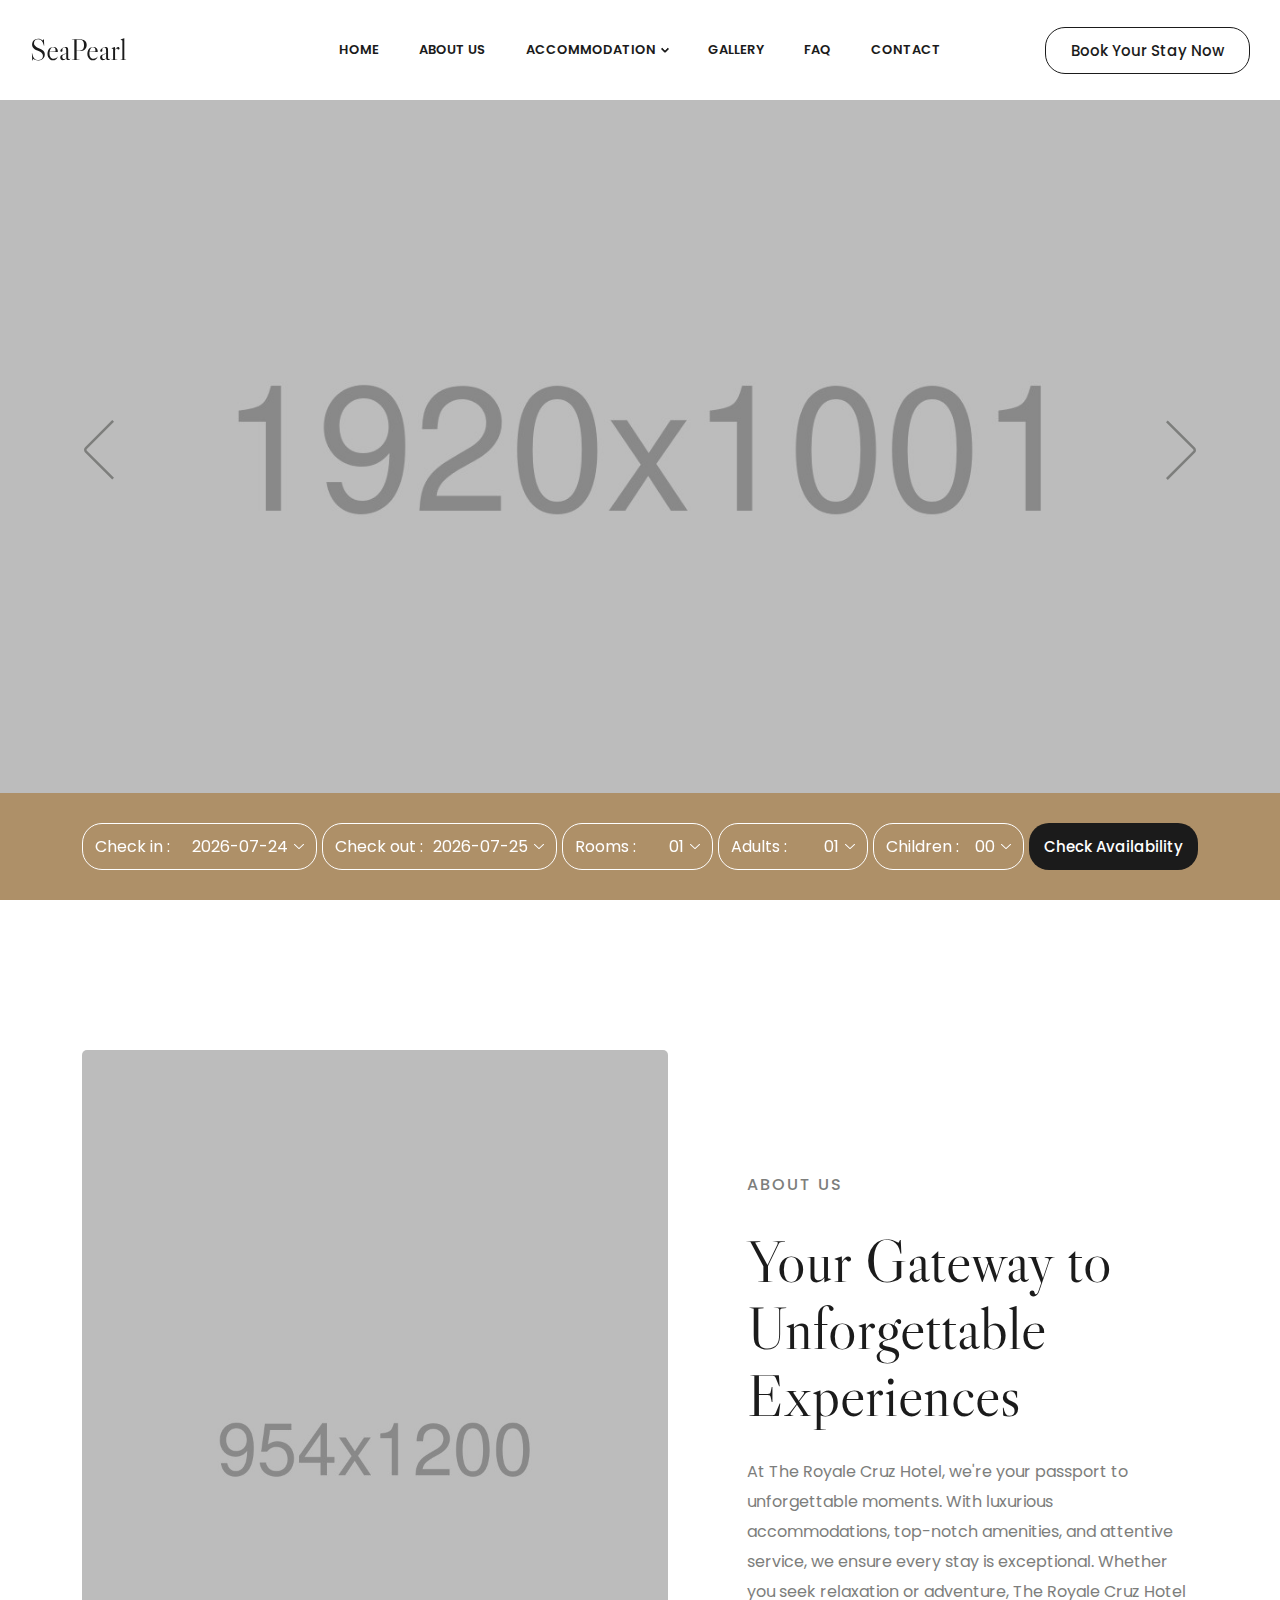
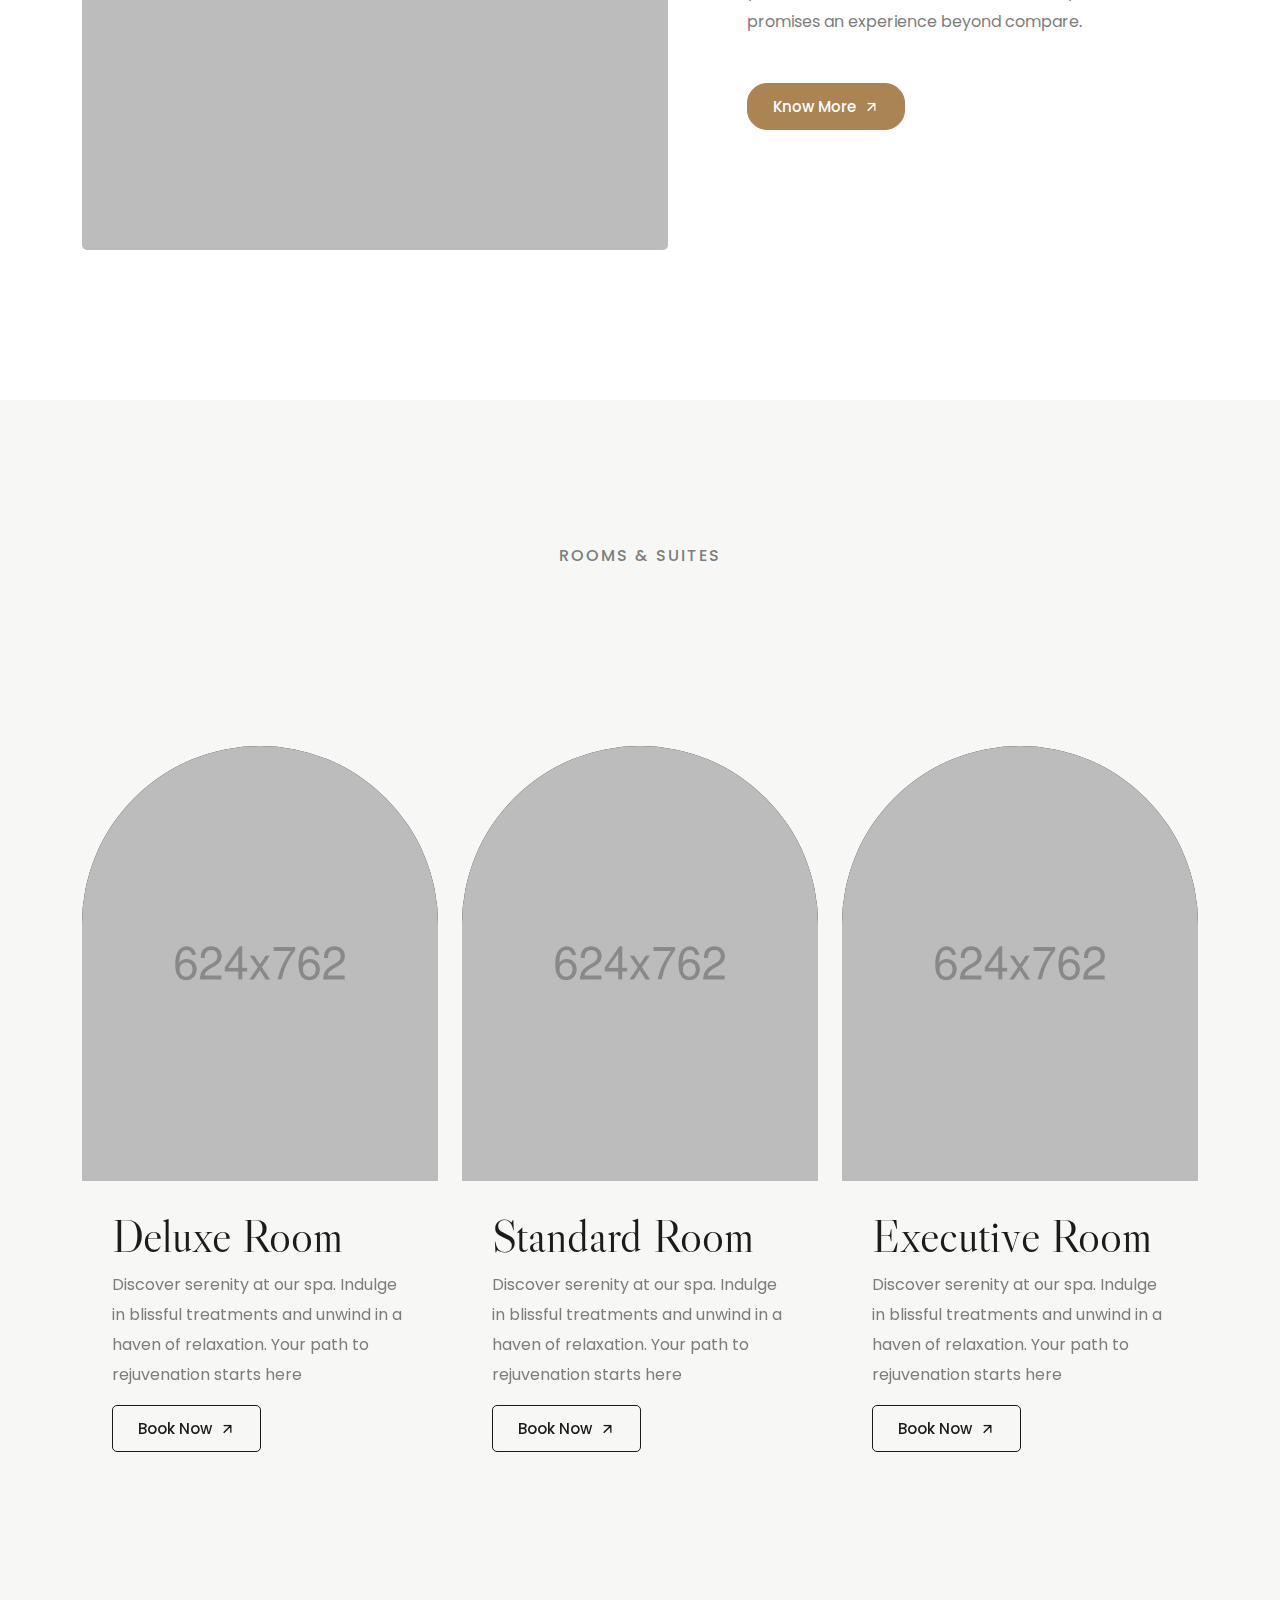
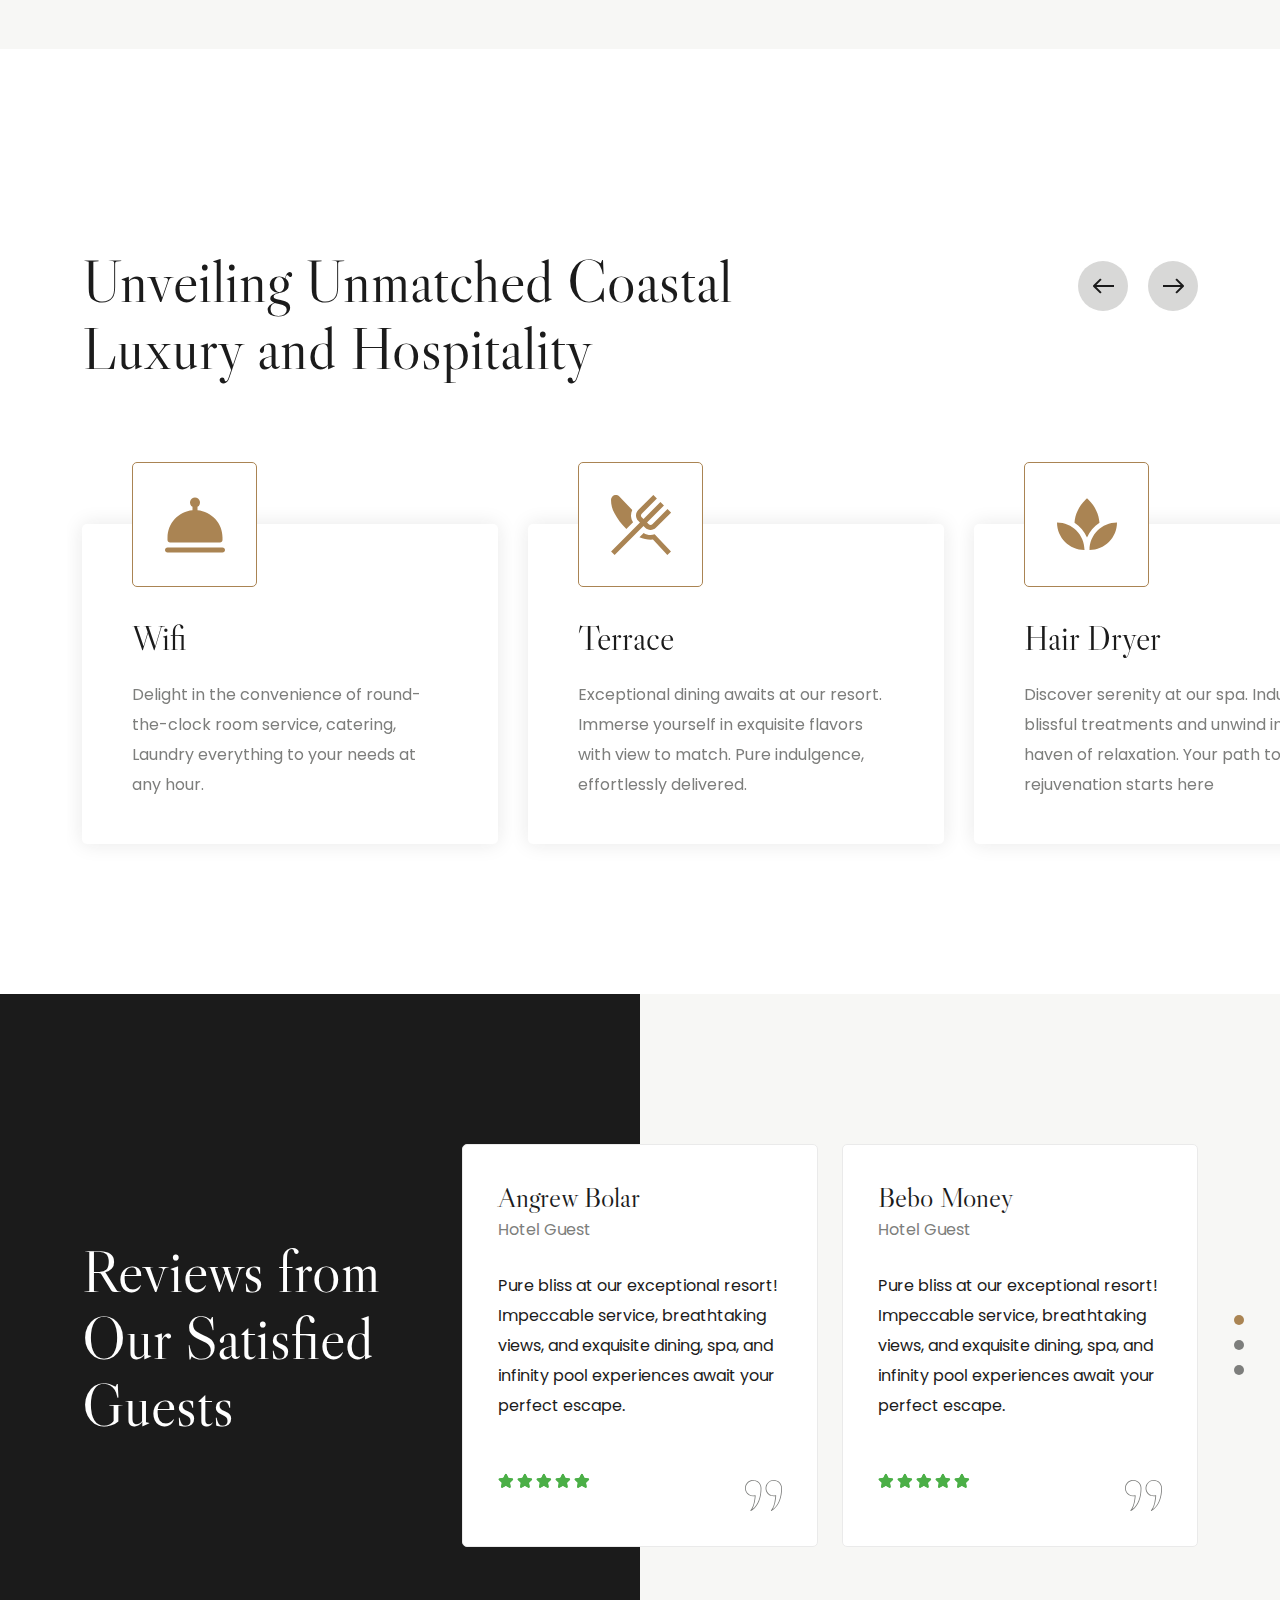
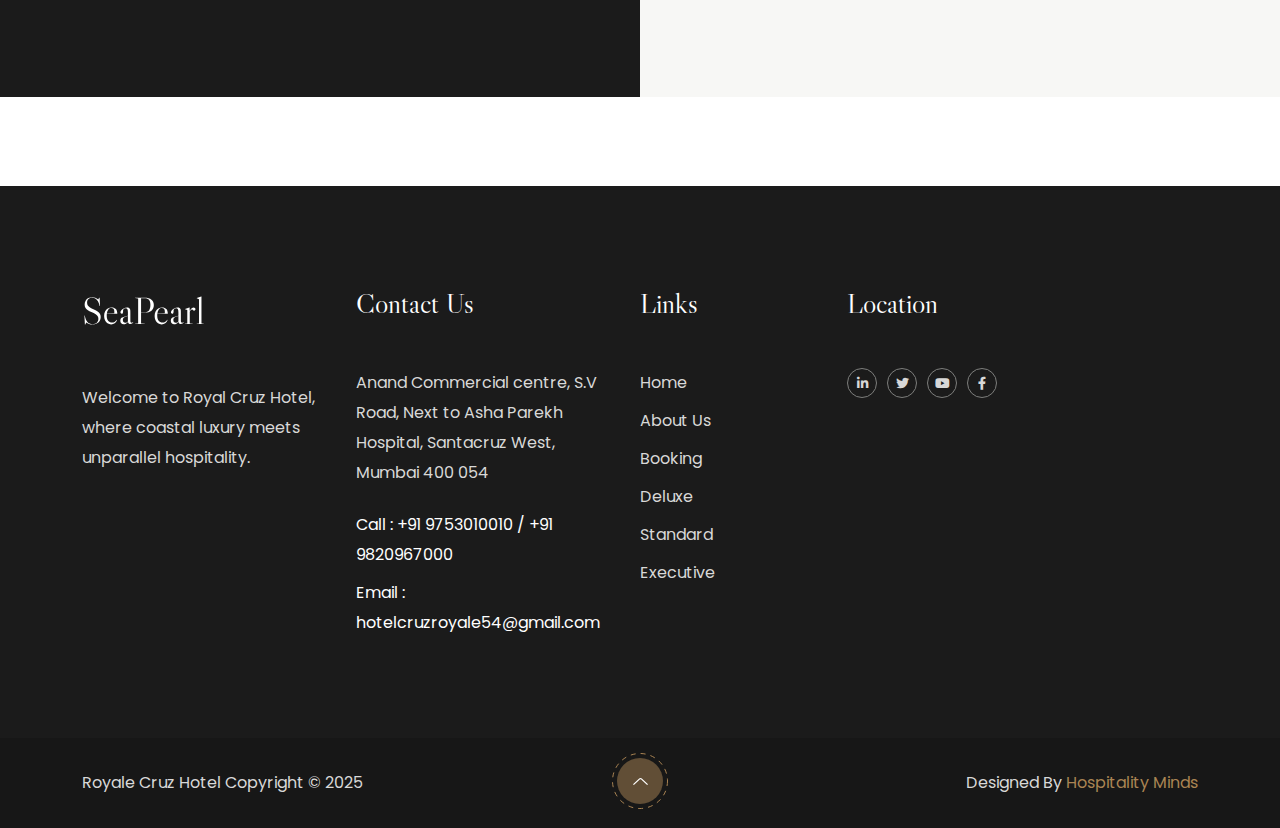
==== commit 45a30512: "Add files via upload" ====
--- a/index.html
+++ b/index.html
@@ -52,8 +52,8 @@
                   </li>
                   <li><a href="gallery.html">Gallery</a></li>
                   <!--<li><a href="blog.html">Blog</a></li>-->
+                  <li><a href="faq.html">FAQ</a></li>
                   <li><a href="contact.html">Contact</a></li>
-                  <li><a href="faq.html">FAQ</a></li>
                 </ul>
               </div>
             </div>
@@ -223,7 +223,7 @@
                   <p class="cs_section_subtitle cs_medium cs_letter_spacing_1 cs_mb_28 cs_mb_lg_15 text-uppercase">ABOUT US</p>
                   <h2 class="cs_fs_67 cs_mb_28">Your Gateway to Unforgettable Experiences</h2>
                   <!-- <h2 class="cs_about_experience_text_1 cs_fs_89 cs_accent_color">20+ yrs in Hospitality</h2> -->
-                  <p class="cs_mb_46 cs_mb_lg_35">At Seapearl, we're your passport to unforgettable moments. With  luxurious accommodations, top-notch amenities, and attentive service, we  ensure every stay is exceptional. Whether you seek relaxation or  adventure, Seapearl promises an experience beyond compare.</p>
+                  <p class="cs_mb_46 cs_mb_lg_35">At The Royale Cruz Hotel, we're your passport to unforgettable moments. With  luxurious accommodations, top-notch amenities, and attentive service, we  ensure every stay is exceptional. Whether you seek relaxation or  adventure, The Royale Cruz Hotel promises an experience beyond compare.</p>
                   <a href="about.html" class="cs_btn cs_style_2 cs_accent_btn cs_medium cs_radius_20 cs_fs_15">
                     <b>Know More</b>
                     <span>
@@ -430,7 +430,7 @@
         <div class="container">
           <div class="cs_section_heading_wrap_1">
             <div class="cs_section_heading cs_style_1">
-              <p class="cs_section_subtitle cs_medium cs_letter_spacing_1 cs_mb_28 cs_mb_lg_15 text-uppercase wow fadeInLeft" data-wow-duration="0.8s" data-wow-delay="0.2s">Why CHOOSE SEAPEARL</p>
+              <p class="cs_section_subtitle cs_medium cs_letter_spacing_1 cs_mb_28 cs_mb_lg_15 text-uppercase wow fadeInLeft" data-wow-duration="0.8s" data-wow-delay="0.2s">Why CHOOSE The Royale Cruz Hotel</p>
               <h2 class="cs_fs_67 mb-0">Unveiling Unmatched Coastal <br>Luxury and Hospitality</h2>
             </div>
             <div class="cs_slider_arrows cs_style_4">
@@ -891,7 +891,7 @@
       <div class="container">
         <div class="cs_section_heading cs_style_1 text-center">
           <p class="cs_section_subtitle cs_medium cs_letter_spacing_1 cs_mb_28 cs_mb_lg_15 text-uppercase">EXCLUSIVE OFFER</p>
-          <h2 class="cs_fs_67 mb-0 wow fadeInUp" data-wow-duration="0.8s" data-wow-delay="0.2s">Elevate Your Seapearl Experience</h2>
+          <h2 class="cs_fs_67 mb-0 wow fadeInUp" data-wow-duration="0.8s" data-wow-delay="0.2s">Elevate Your The Royale Cruz Hotel Experience</h2>
         </div>
         <div class="cs_height_80 cs_height_lg_50"></div>
       </div>
@@ -962,7 +962,7 @@
                 <h2 class="cs_card_title cs_fs_38 cs_mb_19">
                   <a href="room-detail.html">25% Offer on Buffet</a>
                 </h2>
-                <p class="cs_card_subtitle cs_mb_36">Enjoy a 25% discount on our delectable buffet at Seapearl Resort.</p>
+                <p class="cs_card_subtitle cs_mb_36">Enjoy a 25% discount on our delectable buffet at The Royale Cruz Hotel.</p>
                 <a href="room-detail.html" class="cs_btn cs_style_2 cs_accent_btn cs_medium cs_radius_5 cs_fs_15">
                   <b>Details View</b>
                   <span>
@@ -1170,7 +1170,10 @@
                   <li><a href="index.html">Home</a></li>
                   <li><a href="about.html">About Us</a></li>
                   <li><a href="rooms.html">Booking</a></li>
-                  <li><a href="blog.html">News & Media</a></li>
+                  <li><a href="deluxe-room.html">Deluxe</a></li>
+                  <li><a href="standard-room.html">Standard</a></li>
+                  <li><a href="executive-room.html">Executive</a></li>
+                  <!--<li><a href="blog.html">News & Media</a></li>-->
                 </ul>
               </div>
             </div>
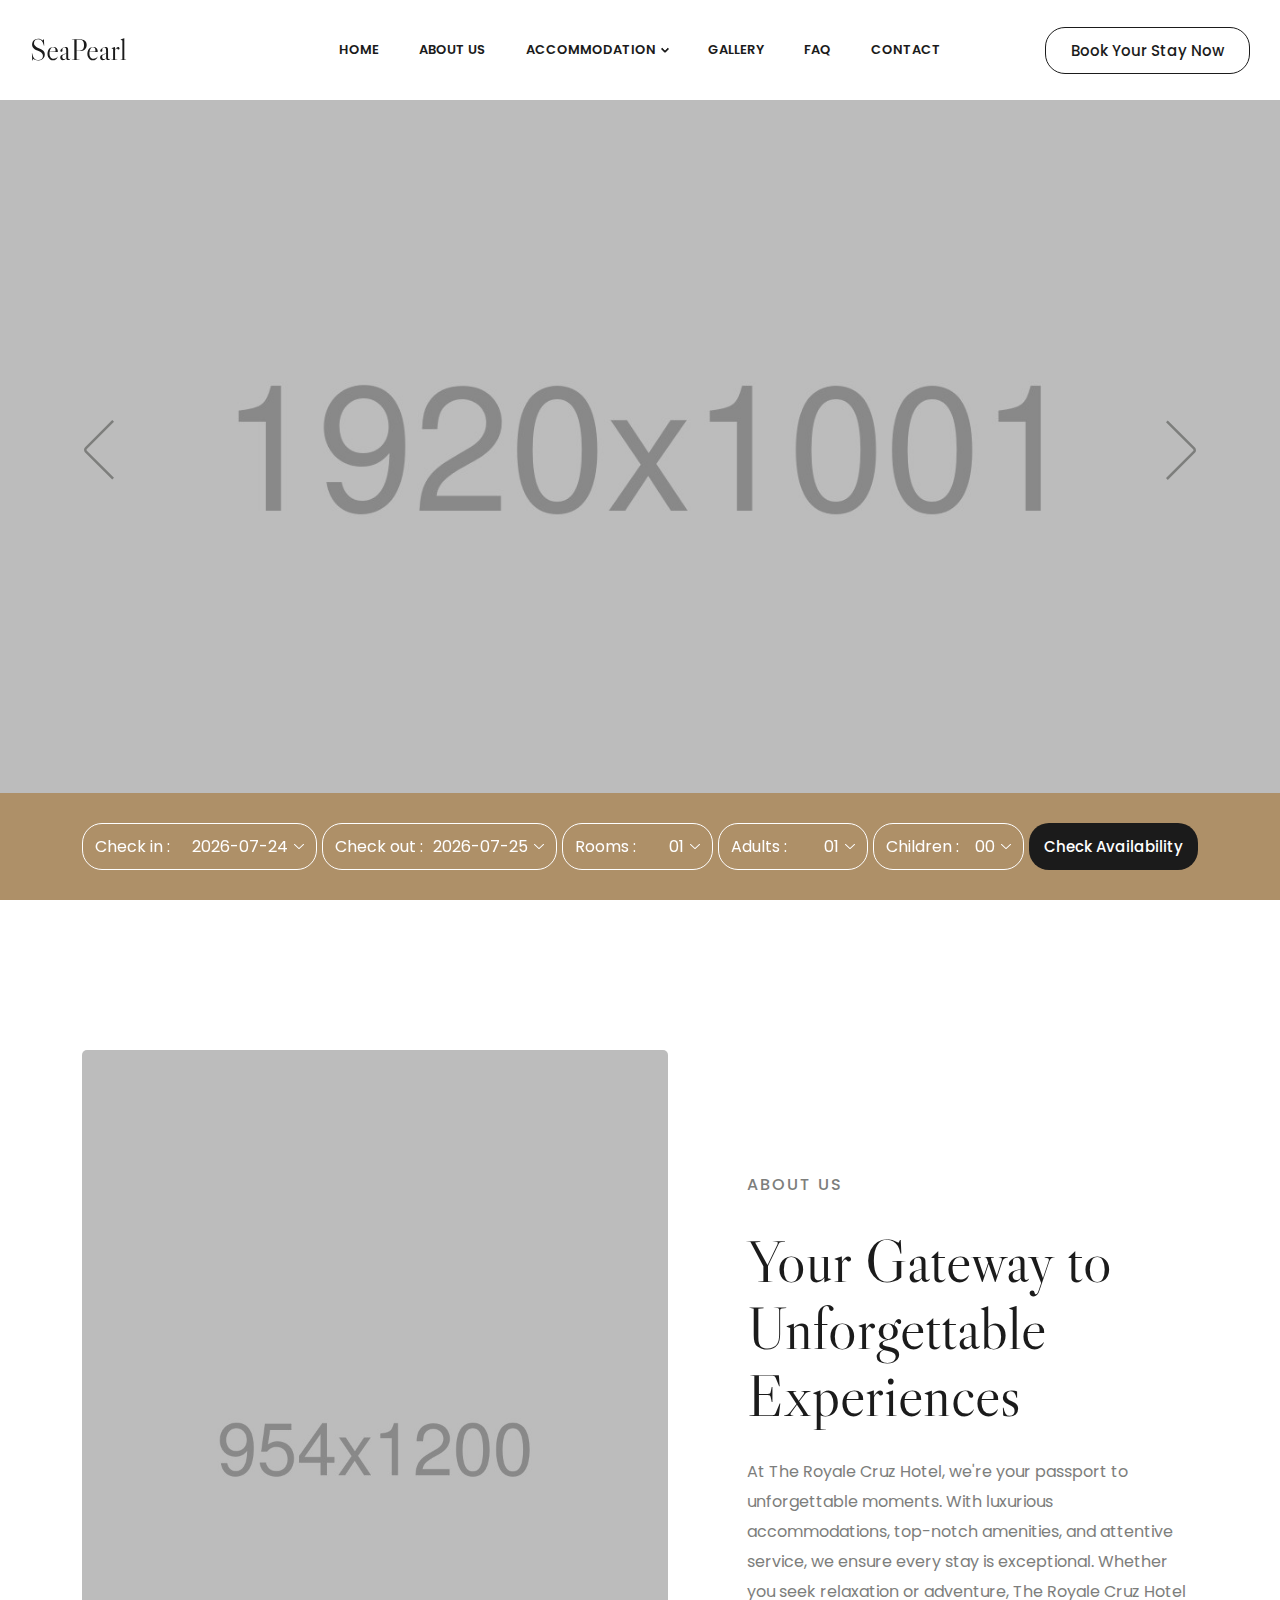
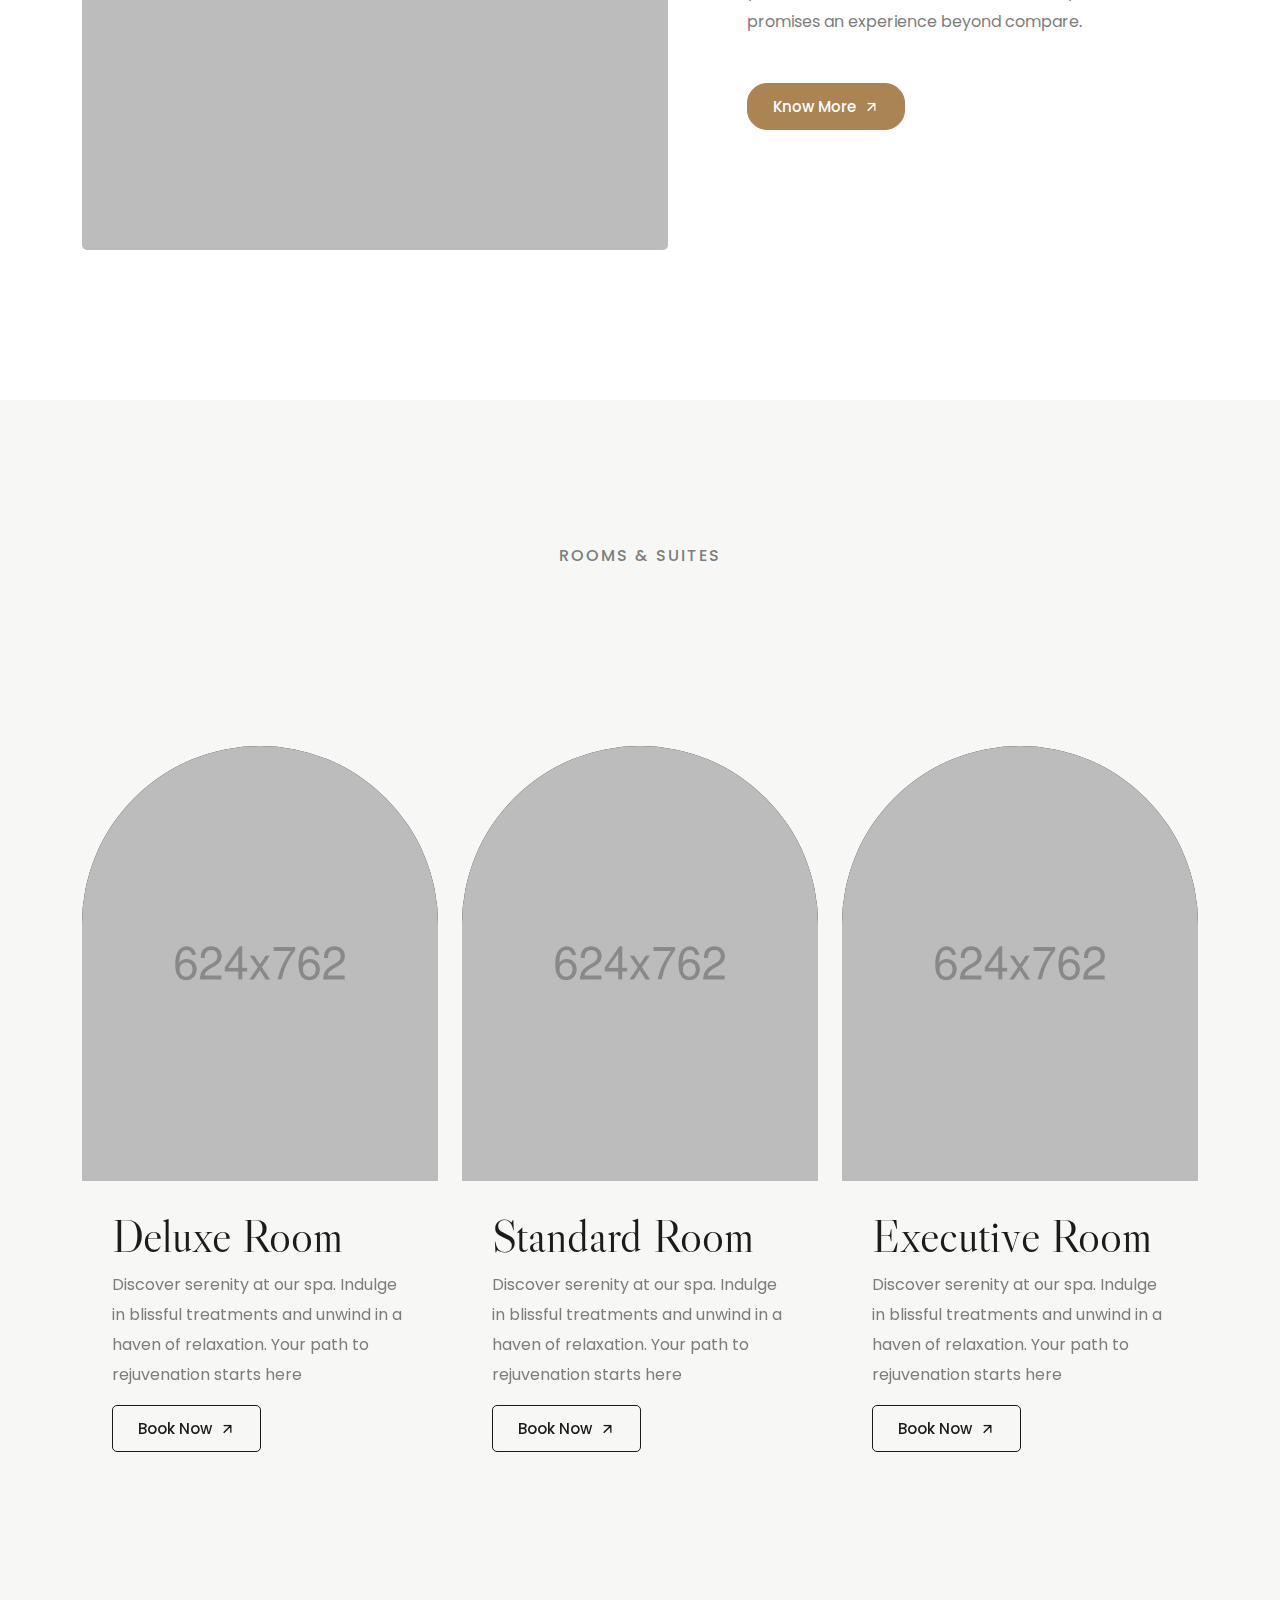
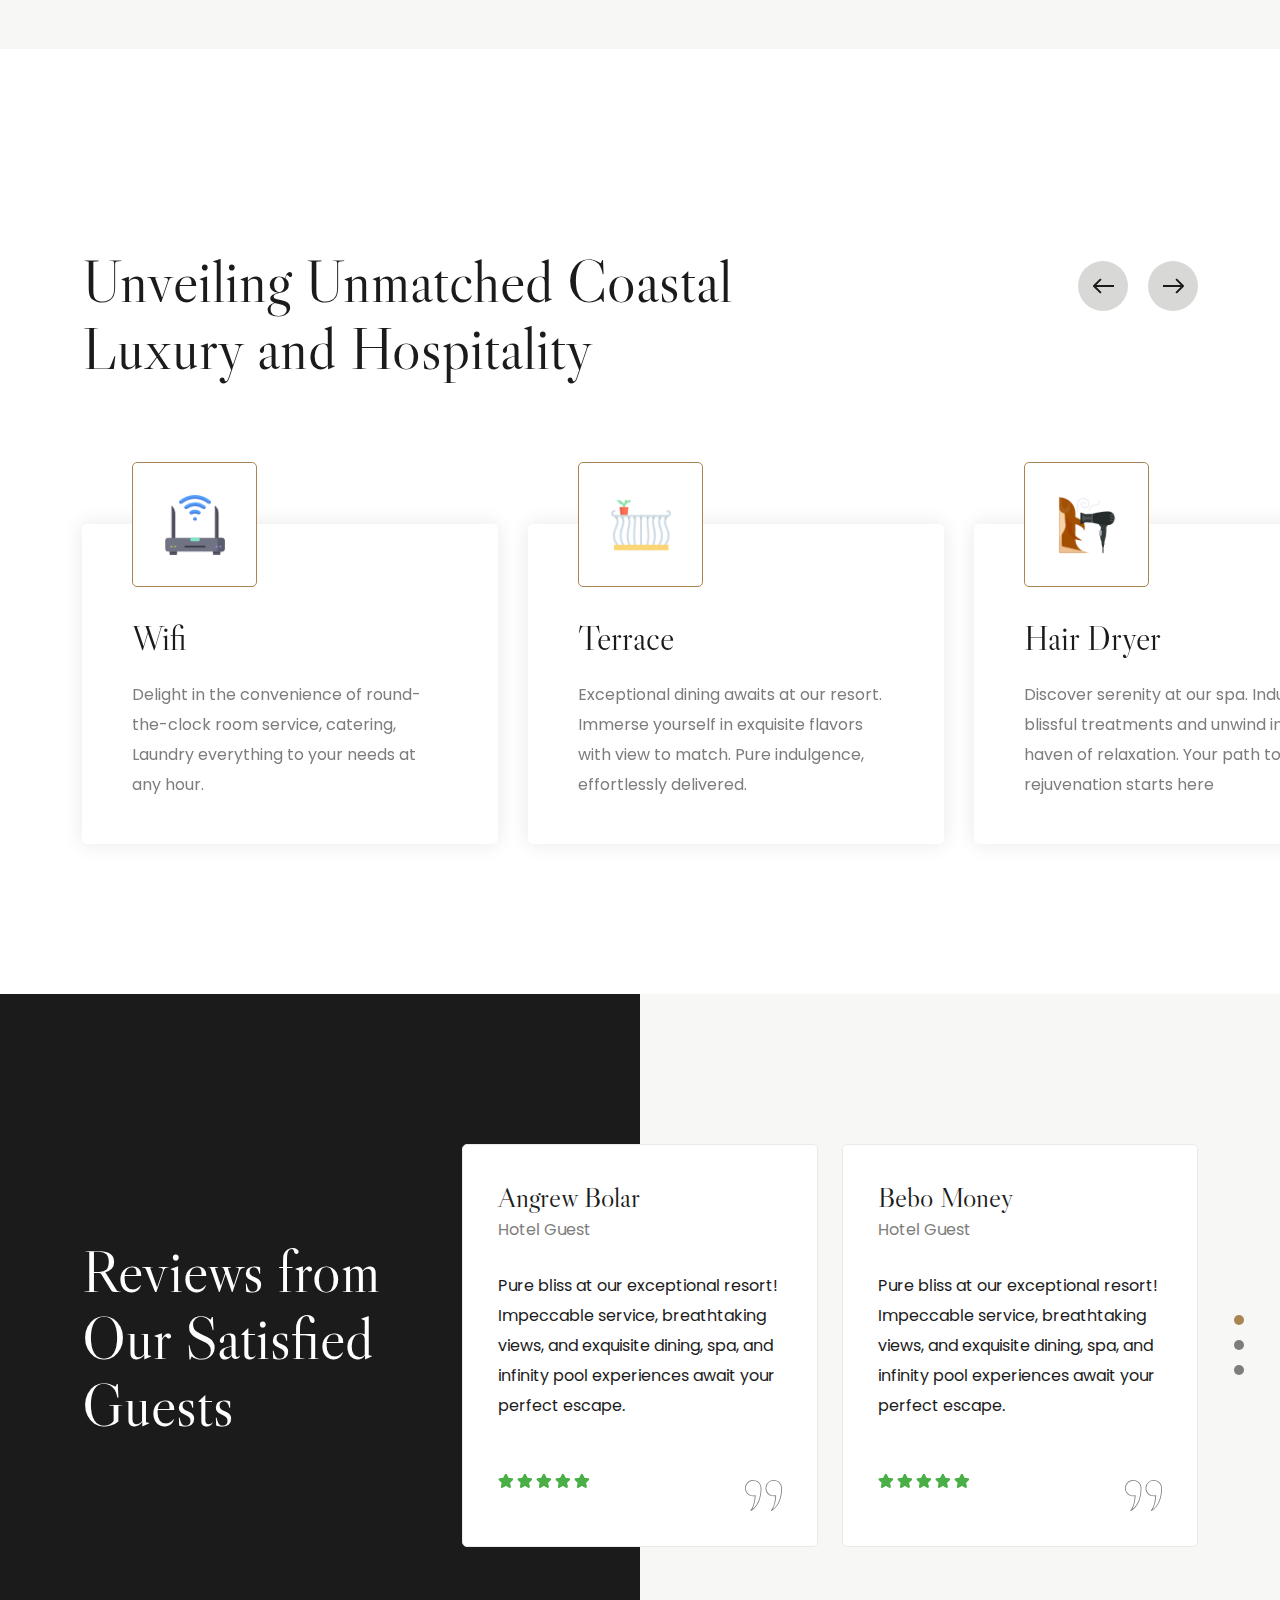
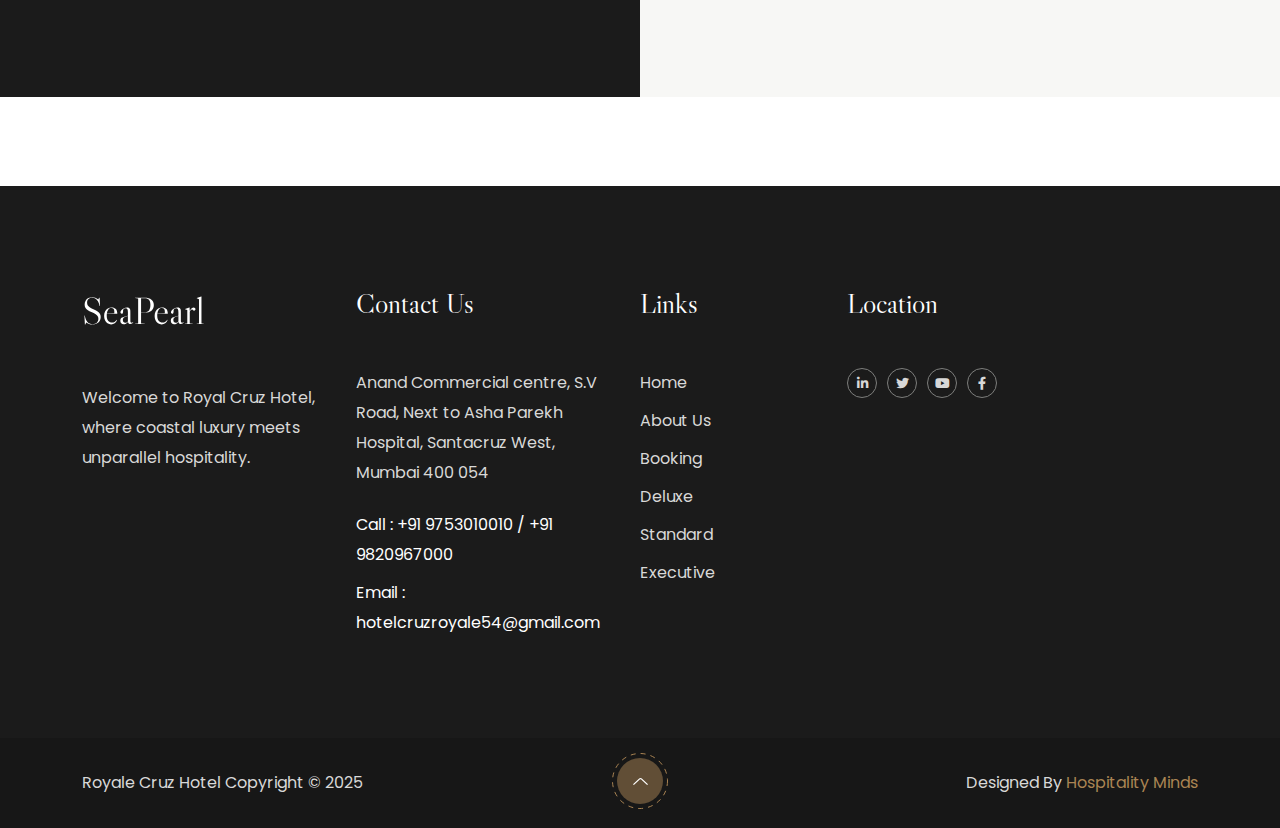
==== commit 79329a85: "Add files via upload" ====
--- a/index.html
+++ b/index.html
@@ -452,49 +452,49 @@
               <div class="cs_slider_wrapper">
                 <div class="cs_slide">
                   <div class="cs_iconbox cs_style_3 cs_radius_5 cs_white_bg">
-                    <div class="cs_iconbox_icon cs_mb_29 cs_center cs_radius_5 cs_white_bg"><img src="assets/img/icons/room-service.svg" alt="Icon"></div>
+                    <div class="cs_iconbox_icon cs_mb_29 cs_center cs_radius_5 cs_white_bg"><img src="assets/images/wifi.png" alt="Icon"></div>
                     <h3 class="cs_iconbox_title cs_mb_19 cs_fs_38">Wifi</h3>
                     <p class="cs_iconbox_subtitle mb-0">Delight in the convenience of round-the-clock room service, catering, Laundry everything to your needs at any hour.</p>
                   </div>
                 </div>
                 <div class="cs_slide">
                   <div class="cs_iconbox cs_style_3 cs_radius_5 cs_white_bg">
-                    <div class="cs_iconbox_icon cs_mb_29 cs_center cs_radius_5 cs_white_bg"><img src="assets/img/icons/restaurant.svg" alt="Icon"></div>
+                    <div class="cs_iconbox_icon cs_mb_29 cs_center cs_radius_5 cs_white_bg"><img src="assets/images/facade.png" alt="Icon"></div>
                     <h3 class="cs_iconbox_title cs_mb_19 cs_fs_38">Terrace</h3>
                     <p class="cs_iconbox_subtitle mb-0">Exceptional dining awaits at our resort. Immerse yourself in exquisite  flavors with view to match. Pure indulgence, effortlessly delivered.</p>
                   </div>
                 </div>
                 <div class="cs_slide">
                   <div class="cs_iconbox cs_style_3 cs_radius_5 cs_white_bg">
-                    <div class="cs_iconbox_icon cs_mb_29 cs_center cs_radius_5 cs_white_bg"><img src="assets/img/icons/massage.svg" alt="Icon"></div>
+                    <div class="cs_iconbox_icon cs_mb_29 cs_center cs_radius_5 cs_white_bg"><img src="assets/images/dryer.png" alt="Icon"></div>
                     <h3 class="cs_iconbox_title cs_mb_19 cs_fs_38">Hair Dryer</h3>
                     <p class="cs_iconbox_subtitle mb-0">Discover serenity at our spa. Indulge in blissful treatments and unwind  in a haven of relaxation. Your path to rejuvenation starts here</p>
                   </div>
                 </div>
                 <div class="cs_slide">
                   <div class="cs_iconbox cs_style_3 cs_radius_5 cs_white_bg">
-                    <div class="cs_iconbox_icon cs_mb_29 cs_center cs_radius_5 cs_white_bg"><img src="assets/img/icons/gym.svg" alt="Icon"></div>
+                    <div class="cs_iconbox_icon cs_mb_29 cs_center cs_radius_5 cs_white_bg"><img src="assets/images/air-conditioner.png" alt="Icon"></div>
                     <h3 class="cs_iconbox_title cs_mb_19 cs_fs_38">Air Conditioner</h3>
                     <p class="cs_iconbox_subtitle mb-0">Exceptional dining awaits at our resort. Immerse yourself in exquisite  flavors with view to match. Pure indulgence, effortlessly delivered.</p>
                   </div>
                 </div>
                 <div class="cs_slide">
                   <div class="cs_iconbox cs_style_3 cs_radius_5 cs_white_bg">
-                    <div class="cs_iconbox_icon cs_mb_29 cs_center cs_radius_5 cs_white_bg"><img src="assets/img/icons/swimmer.svg" alt="Icon"></div>
+                    <div class="cs_iconbox_icon cs_mb_29 cs_center cs_radius_5 cs_white_bg"><img src="assets/images/Flat-screenTV.png" alt="Icon"></div>
                     <h3 class="cs_iconbox_title cs_mb_19 cs_fs_38">Flat screen TV</h3>
                     <p class="cs_iconbox_subtitle mb-0">Our Infinity Pool Escape. Surrender to breath taking  views and pure relaxation as you soak in the serenity of our infinity  pool.</p>
                   </div>
                 </div>
                 <div class="cs_slide">
                   <div class="cs_iconbox cs_style_3 cs_radius_5 cs_white_bg">
-                    <div class="cs_iconbox_icon cs_mb_29 cs_center cs_radius_5 cs_white_bg"><img src="assets/img/icons/briefcase.svg" alt="Icon"></div>
+                    <div class="cs_iconbox_icon cs_mb_29 cs_center cs_radius_5 cs_white_bg"><img src="assets/images/shuttle.png" alt="Icon"></div>
                     <h3 class="cs_iconbox_title cs_mb_19 cs_fs_38">Airport Shuttle</h3>
                     <p class="cs_iconbox_subtitle mb-0">Stay productive with our well-equipped business event center, offering essential services for business travelers.</p>
                   </div>
                 </div>
                 <div class="cs_slide">
                   <div class="cs_iconbox cs_style_3 cs_radius_5 cs_white_bg">
-                    <div class="cs_iconbox_icon cs_mb_29 cs_center cs_radius_5 cs_white_bg"><img src="assets/img/icons/room-service.svg" alt="Icon"></div>
+                    <div class="cs_iconbox_icon cs_mb_29 cs_center cs_radius_5 cs_white_bg"><img src="assets/images/wardrobe.png" alt="Icon"></div>
                     <h3 class="cs_iconbox_title cs_mb_19 cs_fs_38">Closet / Wardrobe </h3>
                     <p class="cs_iconbox_subtitle mb-0">Delight in the convenience of round-the-clock room service, catering, Laundry everything to your needs at any hour.</p>
                   </div>
@@ -502,7 +502,7 @@
                
                 <div class="cs_slide">
                   <div class="cs_iconbox cs_style_3 cs_radius_5 cs_white_bg">
-                    <div class="cs_iconbox_icon cs_mb_29 cs_center cs_radius_5 cs_white_bg"><img src="assets/img/icons/room-service.svg" alt="Icon"></div>
+                    <div class="cs_iconbox_icon cs_mb_29 cs_center cs_radius_5 cs_white_bg"><img src="assets/images/room-service.png" alt="Icon"></div>
                     <h3 class="cs_iconbox_title cs_mb_19 cs_fs_38">24/7 Room Service</h3>
                     <p class="cs_iconbox_subtitle mb-0">Delight in the convenience of round-the-clock room service, catering, Laundry everything to your needs at any hour.</p>
                   </div>
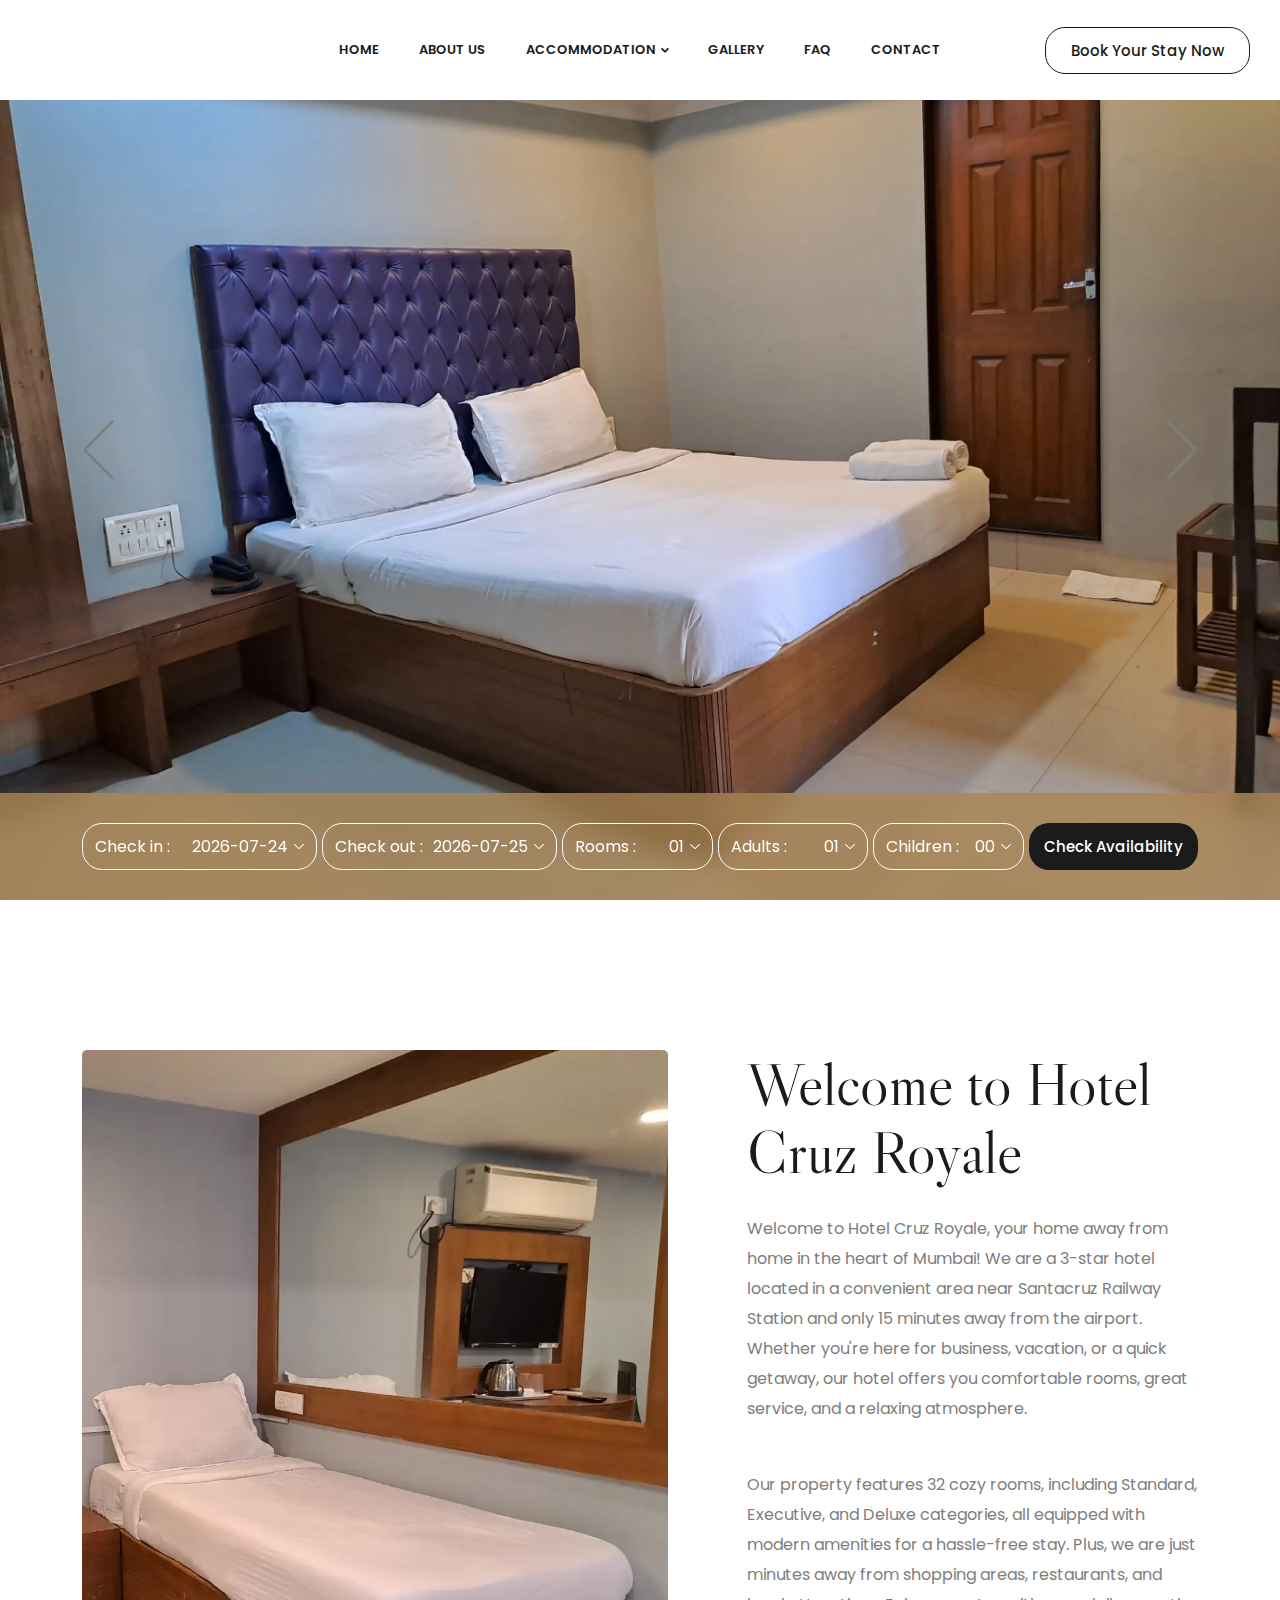
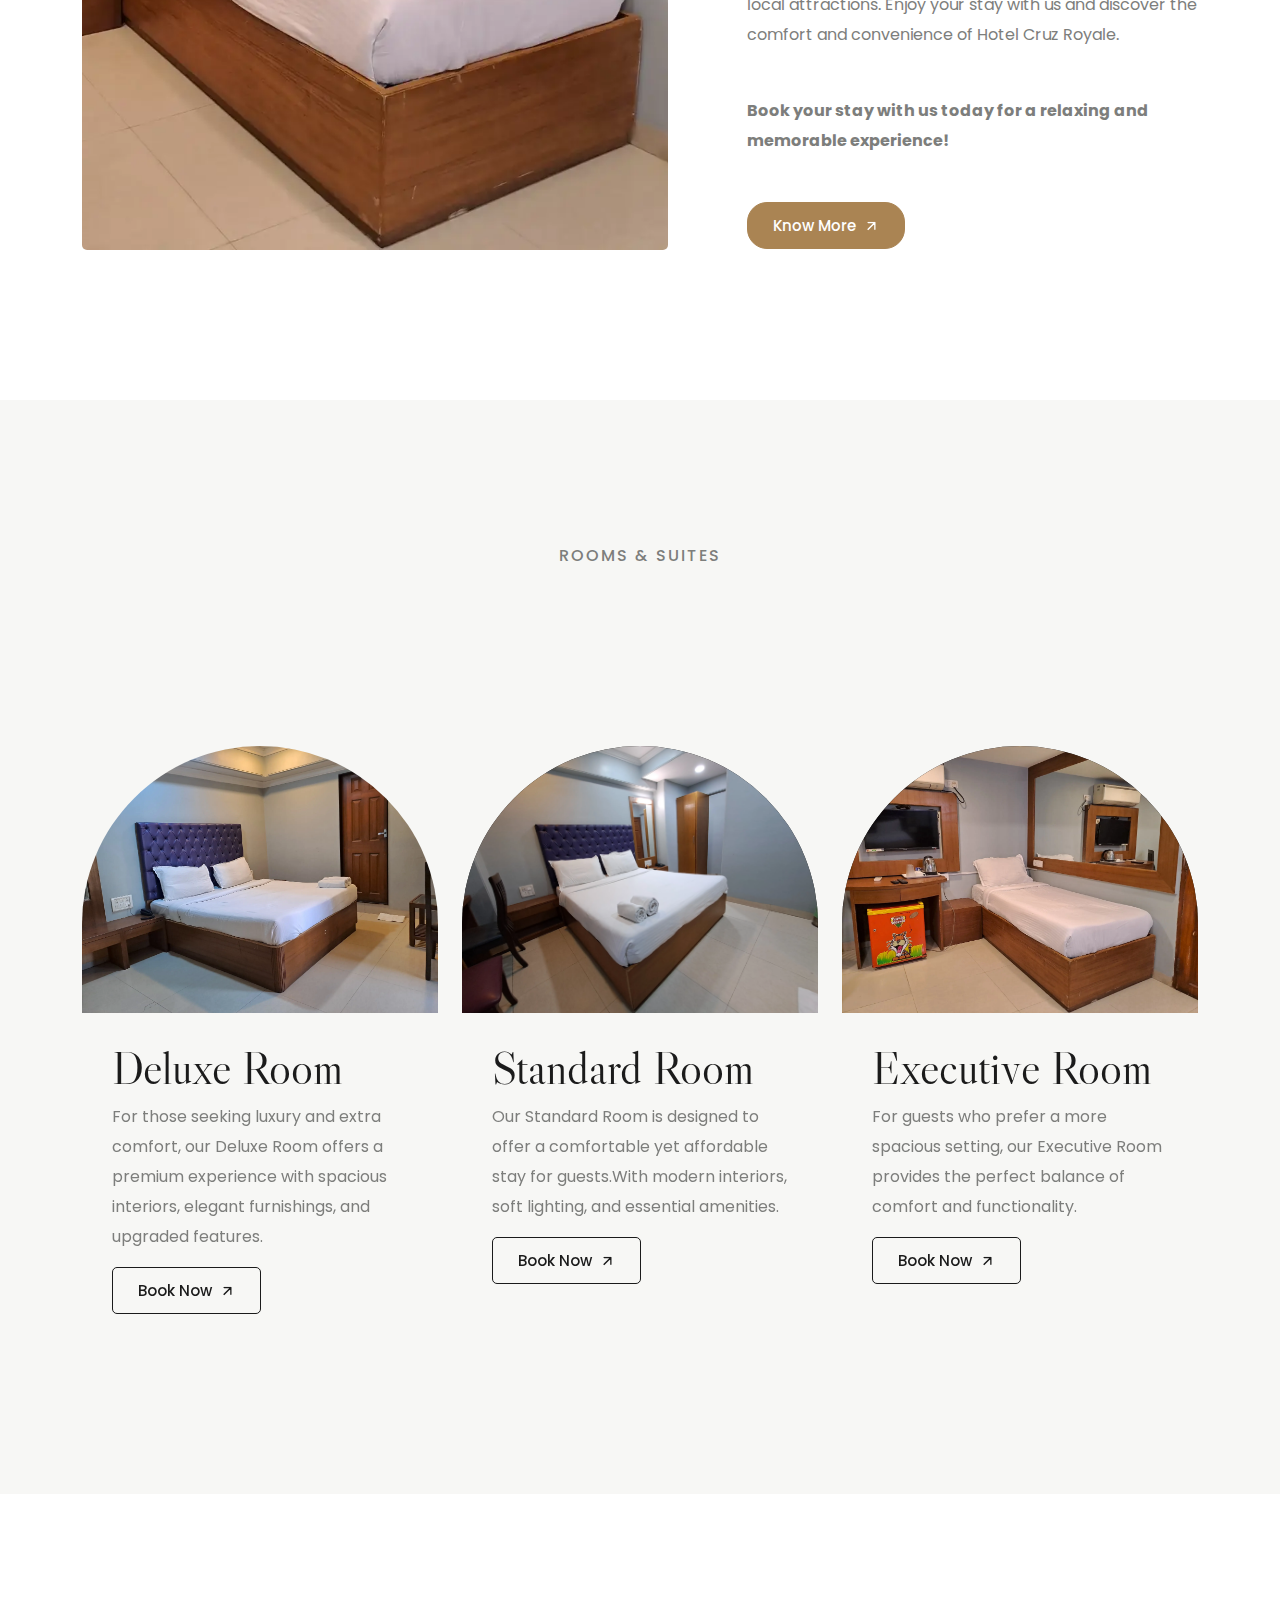
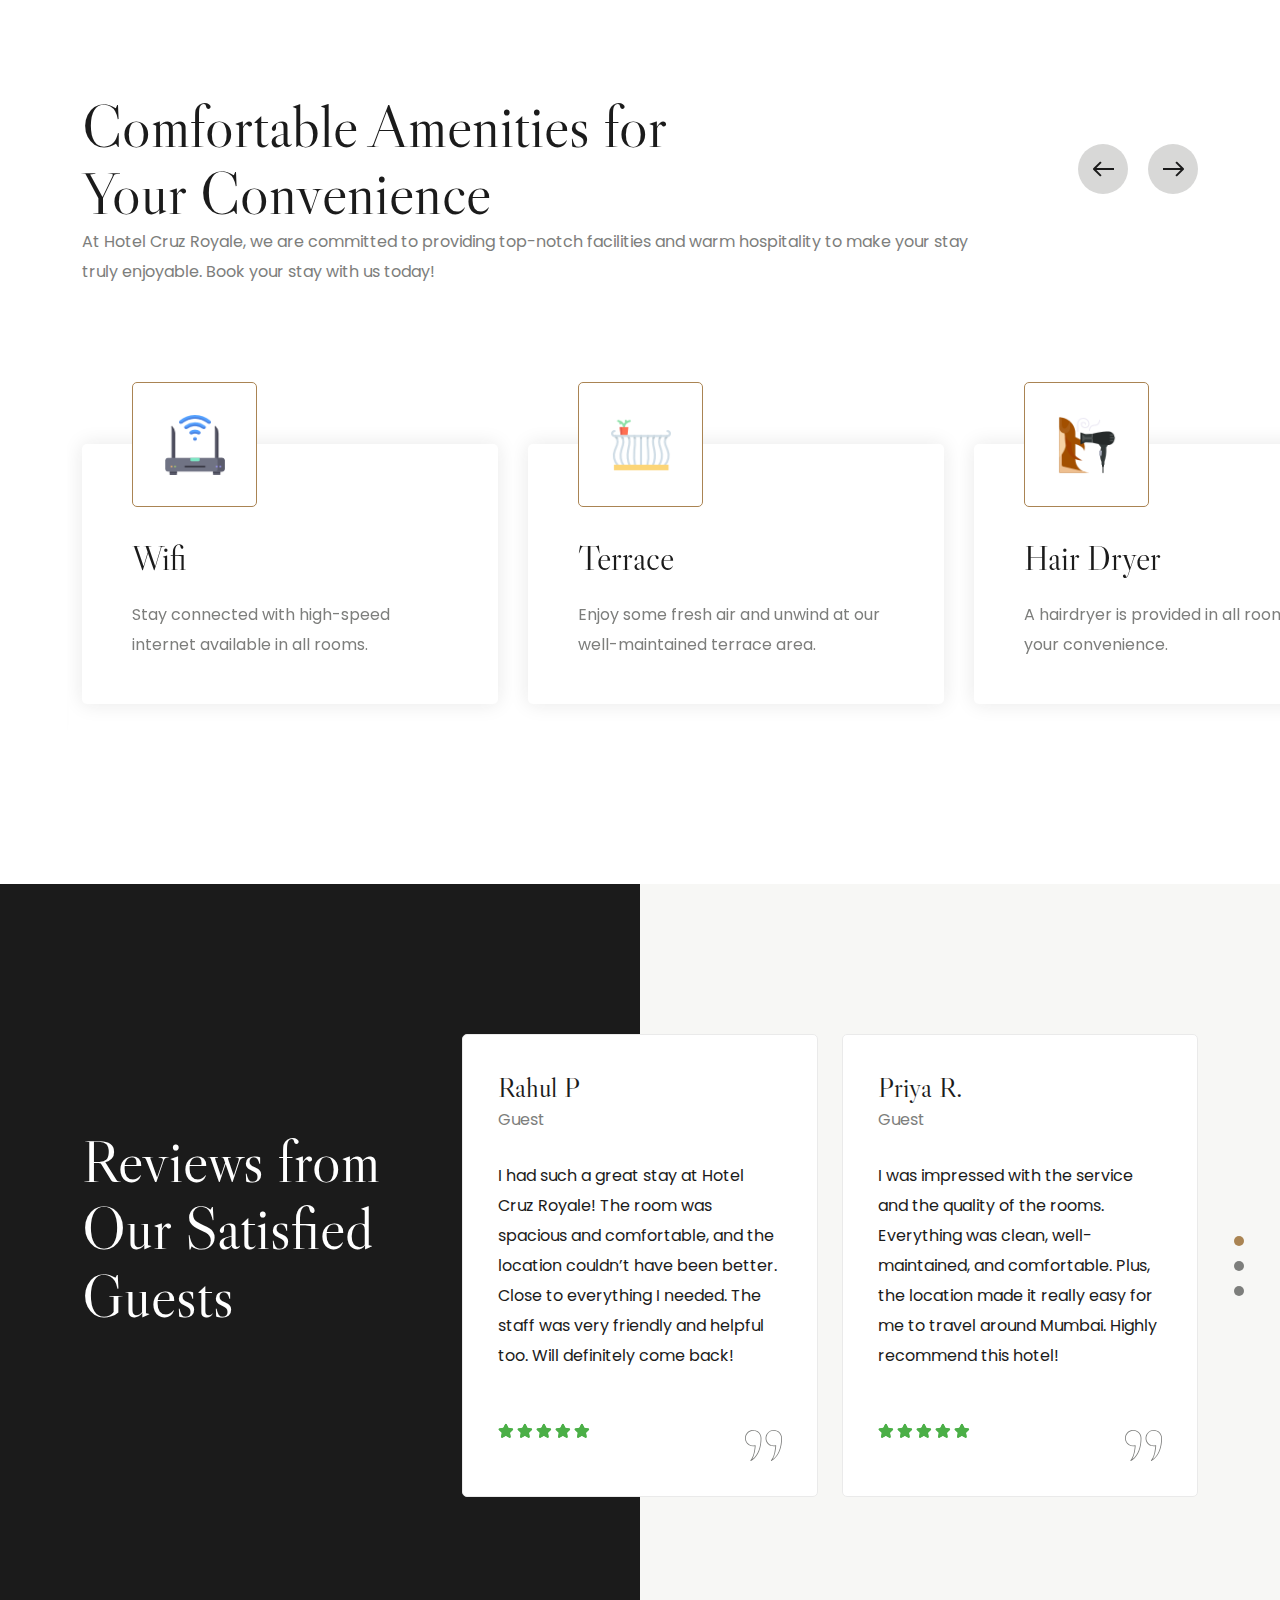
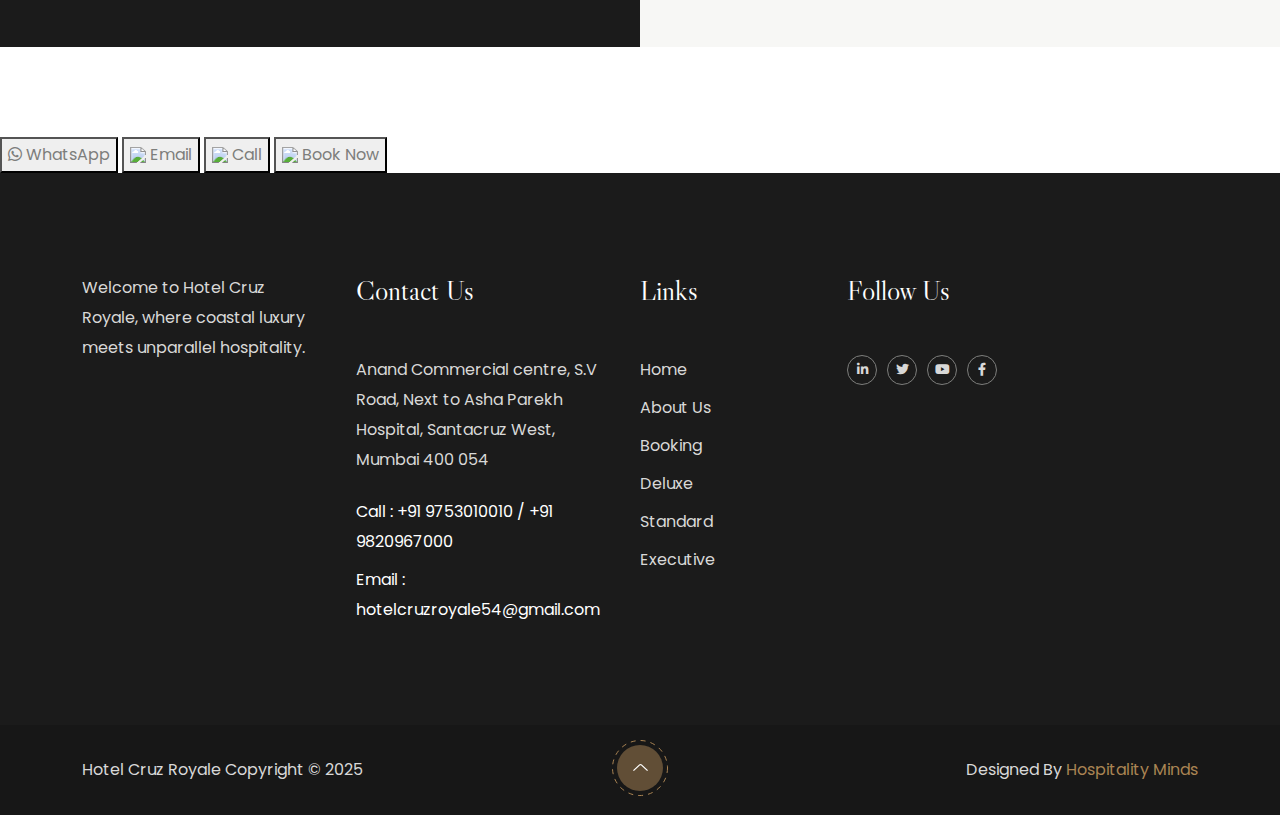
==== commit 8df33807: "Add files via upload" ====
--- a/index.html
+++ b/index.html
@@ -9,7 +9,7 @@
     <!-- Favicon Icon -->
     
     <!-- Site Title -->
-    <title>Royale Cruz Hotel</title>
+    <title>Hotel Cruz Royale</title>
     <!-- Stylesheets -->
     <link rel="stylesheet" href="assets/css/bootstrap.min.css">
     <link rel="stylesheet" href="assets/css/fontawesome.min.css">
@@ -34,7 +34,7 @@
           <div class="cs_main_header_in">
             <div class="cs_main_header_left">
               <a class="cs_site_branding" href="index.html">
-                <img src="assets/img/logo-black.svg" alt="Logo">
+                <!--<img src="assets/img/logo-black.svg" alt="Logo">-->
               </a>
             </div>
             <div class="cs_main_header_center">
@@ -75,22 +75,22 @@
           <div class="cs_slider_wrapper">
             <div class="cs_slide">
               <div class="cs_hero cs_style_7 cs_primary_bg cs_center text-center position-relative">
-                <div class="cs_hero_bg cs_bg_filed h-100 w-100 position-absolute top-0 start-0" data-src="assets/img/hero_bg_10.jpeg"></div>
+                <div class="cs_hero_bg cs_bg_filed h-100 w-100 position-absolute top-0 start-0" data-src="assets/images/room1.webp"></div>
               </div>
             </div>
             <div class="cs_slide">
               <div class="cs_hero cs_style_7 cs_primary_bg cs_center text-center position-relative">
-                <div class="cs_hero_bg cs_bg_filed h-100 w-100 position-absolute top-0 start-0" data-src="assets/img/hero_bg_11.jpeg"></div>
+                <div class="cs_hero_bg cs_bg_filed h-100 w-100 position-absolute top-0 start-0" data-src="assets/images/room2.webp"></div>
               </div>
             </div>
             <div class="cs_slide">
               <div class="cs_hero cs_style_7 cs_primary_bg cs_center text-center position-relative">
-                <div class="cs_hero_bg cs_bg_filed h-100 w-100 position-absolute top-0 start-0" data-src="assets/img/hero_bg_10.jpeg"></div>
+                <div class="cs_hero_bg cs_bg_filed h-100 w-100 position-absolute top-0 start-0" data-src="assets/images/room3.webp"></div>
               </div>
             </div>
             <div class="cs_slide">
               <div class="cs_hero cs_style_7 cs_primary_bg cs_center text-center position-relative">
-                <div class="cs_hero_bg cs_bg_filed h-100 w-100 position-absolute top-0 start-0" data-src="assets/img/hero_bg_11.jpeg"></div>
+                <div class="cs_hero_bg cs_bg_filed h-100 w-100 position-absolute top-0 start-0" data-src="assets/images/room4.webp"></div>
               </div>
             </div>
           </div>
@@ -111,7 +111,7 @@
       </div>
       <div class="cs_hero_7_form">
         <div class="container">
-          <form action="search-result.html" class="cs_form cs_style_4 cs_type_4 position-relative cs_zindex_10">
+          <form action="rooms.html" class="cs_form cs_style_4 cs_type_4 position-relative cs_zindex_10">
             <div class="cs_date_items">
               <input type="text" name="datetimes" class="cs_datetimes">
               <div class="cs_form_item cs_date_item">
@@ -200,8 +200,8 @@
           <div class="row align-items-center cs_gap_y_40">
             <div class="col-lg-7">
               <div class="cs_pr_110">
-                <a href="https://www.youtube.com/embed/UJEUwEJ6gH4" class="cs_video_block cs_style_1 cs_type_3 cs_video_open text-center cs_center position-relative cs_radius_5">
-                  <div class="cs_video_block_bg h-100 w-100 position-absolute start-0 top-0 cs_bg_filed cs_primary_bg" data-src="assets/img/feature_img_9.jpeg"></div>
+                <a href="#" class="cs_video_block cs_style_1 cs_type_3 cs_video_open text-center cs_center position-relative cs_radius_5">
+                  <div class="cs_video_block_bg h-100 w-100 position-absolute start-0 top-0 cs_bg_filed cs_primary_bg" data-src="assets/images/home-img.webp"></div>
                   <!-- <span class="cs_play_btn_2 cs_center rounded-circle">
                     <svg width="35" height="35" viewBox="0 0 35 35" fill="none" xmlns="http://www.w3.org/2000/svg">
                       <g clip-path="url(#clip0_249_123_587)">
@@ -220,10 +220,12 @@
             <div class="col-lg-5">
               <div class="cs_section_heading cs_style_1">
                 <div class="cs_section_heading">
-                  <p class="cs_section_subtitle cs_medium cs_letter_spacing_1 cs_mb_28 cs_mb_lg_15 text-uppercase">ABOUT US</p>
-                  <h2 class="cs_fs_67 cs_mb_28">Your Gateway to Unforgettable Experiences</h2>
+                  <!-- <p class="cs_section_subtitle cs_medium cs_letter_spacing_1 cs_mb_28 cs_mb_lg_15 text-uppercase">ABOUT US</p> -->
+                  <h2 class="cs_fs_67 cs_mb_28">Welcome to Hotel Cruz Royale</h2>
                   <!-- <h2 class="cs_about_experience_text_1 cs_fs_89 cs_accent_color">20+ yrs in Hospitality</h2> -->
-                  <p class="cs_mb_46 cs_mb_lg_35">At The Royale Cruz Hotel, we're your passport to unforgettable moments. With  luxurious accommodations, top-notch amenities, and attentive service, we  ensure every stay is exceptional. Whether you seek relaxation or  adventure, The Royale Cruz Hotel promises an experience beyond compare.</p>
+                  <p class="cs_mb_46 cs_mb_lg_35">Welcome to Hotel Cruz Royale, your home away from home in the heart of Mumbai! We are a 3-star hotel located in a convenient area near Santacruz Railway Station and only 15 minutes away from the airport. Whether you're here for business, vacation, or a quick getaway, our hotel offers you comfortable rooms, great service, and a relaxing atmosphere.</p>
+                  <p class="cs_mb_46 cs_mb_lg_35">Our property features 32 cozy rooms, including Standard, Executive, and Deluxe categories, all equipped with modern amenities for a hassle-free stay. Plus, we are just minutes away from shopping areas, restaurants, and local attractions. Enjoy your stay with us and discover the comfort and convenience of Hotel Cruz Royale.</p>
+                  <p class="cs_mb_46 cs_mb_lg_35 col-txt"><b>Book your stay with us today for a relaxing and memorable experience!</b></p>
                   <a href="about.html" class="cs_btn cs_style_2 cs_accent_btn cs_medium cs_radius_20 cs_fs_15">
                     <b>Know More</b>
                     <span>
@@ -257,7 +259,7 @@
     <div class="container">
       <div class="cs_section_heading cs_style_1 text-center">
         <p class="cs_section_subtitle cs_medium cs_letter_spacing_1 cs_mb_28 cs_mb_lg_15 text-uppercase">Rooms & Suites</p>
-        <h2 class="cs_fs_67 mb-0 wow fadeInUp" data-wow-duration="0.8s" data-wow-delay="0.2s">Our Exquisite Rooms & Suites Collection</h2>
+        <h2 class="cs_fs_67 mb-0 wow fadeInUp" data-wow-duration="0.8s" data-wow-delay="0.2s">Our Exquisite Rooms Collection</h2>
       </div>
       <div class="cs_height_80 cs_height_lg_50"></div>
     </div>
@@ -268,7 +270,7 @@
             <div class="cs_slide">
               <div class="cs_card cs_style_3">
                 <div class="cs_card_thumb d-block overflow-hidden position-relative cs_primary_bg">
-                  <img src="assets/img/room_10.jpeg" alt="Room">
+                  <img src="assets/images/room1.webp" alt="Room">
                   <div class="cs_card_hover cs_center position-absolute start-0 top-0 h-100 w-100 cs_zindex_2">
                     <div class="cs_card_btn">
                       <a href="deluxe-room.html" class="cs_btn cs_style_2 cs_accent_btn cs_medium cs_radius_5 cs_fs_15">
@@ -291,7 +293,7 @@
                 </div>
                 <div class="cs_card_info  cs_gray_bg">
                   <h2 class="cs_card_title cs_fs_50 cs_mb_4"><a href="deluxe-room.html">Deluxe Room</a></h2>
-                  <p>Discover serenity at our spa. Indulge in blissful treatments and unwind in a haven of relaxation. Your path to rejuvenation starts here</p>
+                  <p>For those seeking luxury and extra comfort, our Deluxe Room offers a premium experience with spacious interiors, elegant furnishings, and upgraded features.</p>
                   <a href="contact.html" class="cs_btn cs_style_2 cs_medium cs_radius_5 cs_fs_15">
                     Book Now 
                     <span>
@@ -313,7 +315,7 @@
             <div class="cs_slide">
               <div class="cs_card cs_style_3">
                 <div class="cs_card_thumb d-block overflow-hidden position-relative cs_primary_bg">
-                  <img src="assets/img/room_11.jpeg" alt="Room">
+                  <img src="assets/images/room2.webp" alt="Room">
                   <div class="cs_card_hover cs_center position-absolute start-0 top-0 h-100 w-100 cs_zindex_2">
                     <div class="cs_card_btn">
                       <a href="standard-room.html" class="cs_btn cs_style_2 cs_accent_btn cs_medium cs_radius_5 cs_fs_15">
@@ -336,7 +338,7 @@
                 </div>
                 <div class="cs_card_info  cs_gray_bg">
                   <h2 class="cs_card_title cs_fs_50 cs_mb_4"><a href="standard-room.html">Standard Room</a></h2>
-                  <p>Discover serenity at our spa. Indulge in blissful treatments and unwind in a haven of relaxation. Your path to rejuvenation starts here</p>
+                  <p>Our Standard Room is designed to offer a comfortable yet affordable stay for guests.With modern interiors, soft lighting, and essential amenities. </p>
                   <a href="contact.html" class="cs_btn cs_style_2 cs_medium cs_radius_5 cs_fs_15">
                     Book Now 
                     <span>
@@ -358,7 +360,7 @@
             <div class="cs_slide">
               <div class="cs_card cs_style_3">
                 <div class="cs_card_thumb d-block overflow-hidden position-relative cs_primary_bg">
-                  <img src="assets/img/room_12.jpeg" alt="Room">
+                  <img src="assets/images/room3.webp" alt="Room">
                   <div class="cs_card_hover cs_center position-absolute start-0 top-0 h-100 w-100 cs_zindex_2">
                     <div class="cs_card_btn">
                       <a href="executive-room.html" class="cs_btn cs_style_2 cs_accent_btn cs_medium cs_radius_5 cs_fs_15">
@@ -381,7 +383,7 @@
                 </div>
                 <div class="cs_card_info  cs_gray_bg">
                   <h2 class="cs_card_title cs_fs_50 cs_mb_4"><a href="executive-room.html">Executive Room</a></h2>
-                  <p>Discover serenity at our spa. Indulge in blissful treatments and unwind in a haven of relaxation. Your path to rejuvenation starts here</p>
+                  <p>For guests who prefer a more spacious setting, our Executive Room provides the perfect balance of comfort and functionality.</p>
                   <a href="contact.html" class="cs_btn cs_style_2 cs_medium cs_radius_5 cs_fs_15">
                     Book Now 
                     <span>
@@ -430,8 +432,9 @@
         <div class="container">
           <div class="cs_section_heading_wrap_1">
             <div class="cs_section_heading cs_style_1">
-              <p class="cs_section_subtitle cs_medium cs_letter_spacing_1 cs_mb_28 cs_mb_lg_15 text-uppercase wow fadeInLeft" data-wow-duration="0.8s" data-wow-delay="0.2s">Why CHOOSE The Royale Cruz Hotel</p>
-              <h2 class="cs_fs_67 mb-0">Unveiling Unmatched Coastal <br>Luxury and Hospitality</h2>
+              <p class="cs_section_subtitle cs_medium cs_letter_spacing_1 cs_mb_28 cs_mb_lg_15 text-uppercase wow fadeInLeft" data-wow-duration="0.8s" data-wow-delay="0.2s">Why CHOOSE The Hotel Cruz Royale</p>
+              <h2 class="cs_fs_67 mb-0">Comfortable Amenities for <br> Your Convenience</h2>
+              <p>At Hotel Cruz Royale, we are committed to providing top-notch facilities and warm hospitality to make your stay truly enjoyable. Book your stay with us today!</p>
             </div>
             <div class="cs_slider_arrows cs_style_4">
               <div class="cs_left_arrow slick-arrow cs_center">
@@ -454,49 +457,49 @@
                   <div class="cs_iconbox cs_style_3 cs_radius_5 cs_white_bg">
                     <div class="cs_iconbox_icon cs_mb_29 cs_center cs_radius_5 cs_white_bg"><img src="assets/images/wifi.png" alt="Icon"></div>
                     <h3 class="cs_iconbox_title cs_mb_19 cs_fs_38">Wifi</h3>
-                    <p class="cs_iconbox_subtitle mb-0">Delight in the convenience of round-the-clock room service, catering, Laundry everything to your needs at any hour.</p>
+                    <p class="cs_iconbox_subtitle mb-0">Stay connected with high-speed internet available in all rooms.</p>
                   </div>
                 </div>
                 <div class="cs_slide">
                   <div class="cs_iconbox cs_style_3 cs_radius_5 cs_white_bg">
                     <div class="cs_iconbox_icon cs_mb_29 cs_center cs_radius_5 cs_white_bg"><img src="assets/images/facade.png" alt="Icon"></div>
                     <h3 class="cs_iconbox_title cs_mb_19 cs_fs_38">Terrace</h3>
-                    <p class="cs_iconbox_subtitle mb-0">Exceptional dining awaits at our resort. Immerse yourself in exquisite  flavors with view to match. Pure indulgence, effortlessly delivered.</p>
+                    <p class="cs_iconbox_subtitle mb-0">Enjoy some fresh air and unwind at our well-maintained terrace area.</p>
                   </div>
                 </div>
                 <div class="cs_slide">
                   <div class="cs_iconbox cs_style_3 cs_radius_5 cs_white_bg">
                     <div class="cs_iconbox_icon cs_mb_29 cs_center cs_radius_5 cs_white_bg"><img src="assets/images/dryer.png" alt="Icon"></div>
                     <h3 class="cs_iconbox_title cs_mb_19 cs_fs_38">Hair Dryer</h3>
-                    <p class="cs_iconbox_subtitle mb-0">Discover serenity at our spa. Indulge in blissful treatments and unwind  in a haven of relaxation. Your path to rejuvenation starts here</p>
+                    <p class="cs_iconbox_subtitle mb-0">A hairdryer is provided in all rooms for your convenience.</p>
                   </div>
                 </div>
                 <div class="cs_slide">
                   <div class="cs_iconbox cs_style_3 cs_radius_5 cs_white_bg">
                     <div class="cs_iconbox_icon cs_mb_29 cs_center cs_radius_5 cs_white_bg"><img src="assets/images/air-conditioner.png" alt="Icon"></div>
                     <h3 class="cs_iconbox_title cs_mb_19 cs_fs_38">Air Conditioner</h3>
-                    <p class="cs_iconbox_subtitle mb-0">Exceptional dining awaits at our resort. Immerse yourself in exquisite  flavors with view to match. Pure indulgence, effortlessly delivered.</p>
+                    <p class="cs_iconbox_subtitle mb-0">All rooms are fully air-conditioned, ensuring a cool and comfortable stay.</p>
                   </div>
                 </div>
                 <div class="cs_slide">
                   <div class="cs_iconbox cs_style_3 cs_radius_5 cs_white_bg">
                     <div class="cs_iconbox_icon cs_mb_29 cs_center cs_radius_5 cs_white_bg"><img src="assets/images/Flat-screenTV.png" alt="Icon"></div>
                     <h3 class="cs_iconbox_title cs_mb_19 cs_fs_38">Flat screen TV</h3>
-                    <p class="cs_iconbox_subtitle mb-0">Our Infinity Pool Escape. Surrender to breath taking  views and pure relaxation as you soak in the serenity of our infinity  pool.</p>
+                    <p class="cs_iconbox_subtitle mb-0"> Watch your favorite shows on a high-quality flat-screen TV with satellite channels.</p>
                   </div>
                 </div>
                 <div class="cs_slide">
                   <div class="cs_iconbox cs_style_3 cs_radius_5 cs_white_bg">
                     <div class="cs_iconbox_icon cs_mb_29 cs_center cs_radius_5 cs_white_bg"><img src="assets/images/shuttle.png" alt="Icon"></div>
                     <h3 class="cs_iconbox_title cs_mb_19 cs_fs_38">Airport Shuttle</h3>
-                    <p class="cs_iconbox_subtitle mb-0">Stay productive with our well-equipped business event center, offering essential services for business travelers.</p>
+                    
                   </div>
                 </div>
                 <div class="cs_slide">
                   <div class="cs_iconbox cs_style_3 cs_radius_5 cs_white_bg">
                     <div class="cs_iconbox_icon cs_mb_29 cs_center cs_radius_5 cs_white_bg"><img src="assets/images/wardrobe.png" alt="Icon"></div>
                     <h3 class="cs_iconbox_title cs_mb_19 cs_fs_38">Closet / Wardrobe </h3>
-                    <p class="cs_iconbox_subtitle mb-0">Delight in the convenience of round-the-clock room service, catering, Laundry everything to your needs at any hour.</p>
+                    <p class="cs_iconbox_subtitle mb-0">Store your belongings with ease in the spacious wardrobe available in each room.</p>
                   </div>
                 </div>
                
@@ -504,7 +507,7 @@
                   <div class="cs_iconbox cs_style_3 cs_radius_5 cs_white_bg">
                     <div class="cs_iconbox_icon cs_mb_29 cs_center cs_radius_5 cs_white_bg"><img src="assets/images/room-service.png" alt="Icon"></div>
                     <h3 class="cs_iconbox_title cs_mb_19 cs_fs_38">24/7 Room Service</h3>
-                    <p class="cs_iconbox_subtitle mb-0">Delight in the convenience of round-the-clock room service, catering, Laundry everything to your needs at any hour.</p>
+                    <p class="cs_iconbox_subtitle mb-0">Our round-the-clock room service ensures that you get everything you need, anytime you need it.</p>
                   </div>
                 </div>
               </div>
@@ -891,7 +894,7 @@
       <div class="container">
         <div class="cs_section_heading cs_style_1 text-center">
           <p class="cs_section_subtitle cs_medium cs_letter_spacing_1 cs_mb_28 cs_mb_lg_15 text-uppercase">EXCLUSIVE OFFER</p>
-          <h2 class="cs_fs_67 mb-0 wow fadeInUp" data-wow-duration="0.8s" data-wow-delay="0.2s">Elevate Your The Royale Cruz Hotel Experience</h2>
+          <h2 class="cs_fs_67 mb-0 wow fadeInUp" data-wow-duration="0.8s" data-wow-delay="0.2s">Elevate Your The Hotel Cruz Royale Experience</h2>
         </div>
         <div class="cs_height_80 cs_height_lg_50"></div>
       </div>
@@ -962,7 +965,7 @@
                 <h2 class="cs_card_title cs_fs_38 cs_mb_19">
                   <a href="room-detail.html">25% Offer on Buffet</a>
                 </h2>
-                <p class="cs_card_subtitle cs_mb_36">Enjoy a 25% discount on our delectable buffet at The Royale Cruz Hotel.</p>
+                <p class="cs_card_subtitle cs_mb_36">Enjoy a 25% discount on our delectable buffet at The Hotel Cruz Royale.</p>
                 <a href="room-detail.html" class="cs_btn cs_style_2 cs_accent_btn cs_medium cs_radius_5 cs_fs_15">
                   <b>Details View</b>
                   <span>
@@ -1012,11 +1015,11 @@
                     <div class="cs_testimonial_avatar cs_mb_26">
                       
                       <div class="cs_testimonial_avatar_right">
-                        <h3 class="cs_fs_28 mb-0">Angrew Bolar</h3>
-                        <p class="mb-0">Hotel Guest</p>
+                        <h3 class="cs_fs_28 mb-0">Rahul P</h3>
+                        <p class="mb-0">Guest</p>
                       </div>
                     </div>
-                    <blockquote class="cs_testimonial_blockquote cs_fs_16 cs_primary_color fst-normal cs_mb_45">Pure bliss at our exceptional resort! Impeccable service, breathtaking  views, and exquisite dining, spa, and infinity pool experiences await  your perfect escape.</blockquote>
+                    <blockquote class="cs_testimonial_blockquote cs_fs_16 cs_primary_color fst-normal cs_mb_45">I had such a great stay at Hotel Cruz Royale! The room was spacious and comfortable, and the location couldn’t have been better. Close to everything I needed. The staff was very friendly and helpful too. Will definitely come back!</blockquote>
                     <div class="cs_rating cs_green_color" data-rating="5">
                       <i class="fa-regular fa-star"></i>
                       <i class="fa-regular fa-star"></i>
@@ -1033,7 +1036,7 @@
                     </div>
                     <div class="cs_quote_icon">
                       <svg width="37" height="31" viewBox="0 0 37 31" fill="none" xmlns="http://www.w3.org/2000/svg">
-                        <g clip-path="url(.clip0_495_64)">
+                        <g clip-path="#">
                         <path d="M9.7683 16.1975C7.56475 16.579 5.54756 16.1866 3.69482 14.9767C0.833489 13.1128 -0.56977 9.61385 0.219563 6.33291C1.03082 2.94296 3.80445 0.46863 7.23586 0.0653247C12.1144 -0.512383 16.4228 3.22637 16.4447 8.10963C16.4667 12.6114 15.8747 17.015 14.1535 21.2116C12.7283 24.6996 10.6673 27.7408 7.58667 30.0189C7.09334 30.3786 6.55616 30.6838 6.01897 30.9781C5.88741 31.0544 5.58045 31.0108 5.49275 30.9018C5.40504 30.7928 5.40504 30.4876 5.50371 30.3677C7.53186 27.6645 8.50756 24.547 9.12149 21.3097C9.42845 19.7183 9.57097 18.1051 9.77927 16.5027C9.77927 16.4046 9.7683 16.3065 9.7683 16.1975ZM7.34549 29.1578C7.41127 29.1033 7.47704 29.0597 7.54282 29.0052C10.459 26.6726 12.3446 23.6423 13.6492 20.2088C14.7565 17.2766 15.3265 14.2355 15.5129 11.129C15.6006 9.74465 15.6883 8.33853 15.5019 6.97601C14.9209 2.81216 10.733 0.0653247 6.58904 0.991837C2.45601 1.91835 -0.054511 6.1585 1.11853 10.1916C2.20386 13.9521 6.02993 16.1975 9.86697 15.3364C10.5247 15.1947 10.6673 15.3037 10.6234 15.9686C10.5796 16.6662 10.5247 17.3529 10.448 18.0397C10.152 20.6775 9.66964 23.2935 8.74875 25.8006C8.33216 26.9342 7.82786 28.0351 7.34549 29.1578Z" fill="currentColor"/>
                         <path d="M30.3234 16.1976C28.8324 16.4701 27.4182 16.3502 26.015 15.8706C22.5945 14.6824 20.3252 11.2707 20.5664 7.64095C20.8075 3.98941 23.5373 0.871967 27.1222 0.174358C32.2419 -0.839355 36.9779 2.99749 36.9889 8.18596C36.9998 12.437 36.4627 16.6009 34.9388 20.6012C33.6561 23.9912 31.7815 26.9996 28.964 29.354C28.2404 29.9644 27.4072 30.455 26.596 30.9564C26.4644 31.0436 26.1246 31.0109 26.0259 30.9128C25.9272 30.8147 25.9492 30.4767 26.0478 30.3459C27.8238 27.9806 28.8105 25.2774 29.4025 22.4324C29.8081 20.4704 30.0164 18.4539 30.3124 16.4701C30.3344 16.3829 30.3234 16.3066 30.3234 16.1976ZM27.8896 29.1687C27.9773 29.1033 28.0431 29.0488 28.1089 29.0052C30.729 26.9124 32.5269 24.2419 33.8096 21.1898C35.5747 16.9933 36.1995 12.5787 36.1667 8.06606C36.1447 3.6951 32.22 0.31606 27.8567 0.871967C24.809 1.26437 22.3643 3.4226 21.5969 6.40924C20.8514 9.31958 21.9915 12.3934 24.4801 14.1592C26.2781 15.4237 28.2624 15.8161 30.4111 15.3474C31.0689 15.2057 31.2114 15.3147 31.1675 15.9905C31.1237 16.6554 31.0689 17.3203 31.0031 17.9852C30.7071 20.7538 30.1918 23.4789 29.2052 26.0949C28.8105 27.1086 28.3391 28.1223 27.8896 29.1687Z" fill="currentColor"/>
                         </g>
@@ -1051,11 +1054,11 @@
                     <div class="cs_testimonial_avatar cs_mb_26">
                       
                       <div class="cs_testimonial_avatar_right">
-                        <h3 class="cs_fs_28 mb-0">Bebo Money</h3>
-                        <p class="mb-0">Hotel Guest</p>
+                        <h3 class="cs_fs_28 mb-0">Priya R.</h3>
+                        <p class="mb-0">Guest</p>
                       </div>
                     </div>
-                    <blockquote class="cs_testimonial_blockquote cs_fs_16 cs_primary_color fst-normal cs_mb_45">Pure bliss at our exceptional resort! Impeccable service, breathtaking  views, and exquisite dining, spa, and infinity pool experiences await  your perfect escape.</blockquote>
+                    <blockquote class="cs_testimonial_blockquote cs_fs_16 cs_primary_color fst-normal cs_mb_45">I was impressed with the service and the quality of the rooms. Everything was clean, well-maintained, and comfortable. Plus, the location made it really easy for me to travel around Mumbai. Highly recommend this hotel!</blockquote>
                     <div class="cs_rating cs_green_color" data-rating="5">
                       <i class="fa-regular fa-star"></i>
                       <i class="fa-regular fa-star"></i>
@@ -1072,7 +1075,7 @@
                     </div>
                     <div class="cs_quote_icon">
                       <svg width="37" height="31" viewBox="0 0 37 31" fill="none" xmlns="http://www.w3.org/2000/svg">
-                        <g clip-path="url(.clip0_495_64)">
+                        <g clip-path="#">
                         <path d="M9.7683 16.1975C7.56475 16.579 5.54756 16.1866 3.69482 14.9767C0.833489 13.1128 -0.56977 9.61385 0.219563 6.33291C1.03082 2.94296 3.80445 0.46863 7.23586 0.0653247C12.1144 -0.512383 16.4228 3.22637 16.4447 8.10963C16.4667 12.6114 15.8747 17.015 14.1535 21.2116C12.7283 24.6996 10.6673 27.7408 7.58667 30.0189C7.09334 30.3786 6.55616 30.6838 6.01897 30.9781C5.88741 31.0544 5.58045 31.0108 5.49275 30.9018C5.40504 30.7928 5.40504 30.4876 5.50371 30.3677C7.53186 27.6645 8.50756 24.547 9.12149 21.3097C9.42845 19.7183 9.57097 18.1051 9.77927 16.5027C9.77927 16.4046 9.7683 16.3065 9.7683 16.1975ZM7.34549 29.1578C7.41127 29.1033 7.47704 29.0597 7.54282 29.0052C10.459 26.6726 12.3446 23.6423 13.6492 20.2088C14.7565 17.2766 15.3265 14.2355 15.5129 11.129C15.6006 9.74465 15.6883 8.33853 15.5019 6.97601C14.9209 2.81216 10.733 0.0653247 6.58904 0.991837C2.45601 1.91835 -0.054511 6.1585 1.11853 10.1916C2.20386 13.9521 6.02993 16.1975 9.86697 15.3364C10.5247 15.1947 10.6673 15.3037 10.6234 15.9686C10.5796 16.6662 10.5247 17.3529 10.448 18.0397C10.152 20.6775 9.66964 23.2935 8.74875 25.8006C8.33216 26.9342 7.82786 28.0351 7.34549 29.1578Z" fill="currentColor"/>
                         <path d="M30.3234 16.1976C28.8324 16.4701 27.4182 16.3502 26.015 15.8706C22.5945 14.6824 20.3252 11.2707 20.5664 7.64095C20.8075 3.98941 23.5373 0.871967 27.1222 0.174358C32.2419 -0.839355 36.9779 2.99749 36.9889 8.18596C36.9998 12.437 36.4627 16.6009 34.9388 20.6012C33.6561 23.9912 31.7815 26.9996 28.964 29.354C28.2404 29.9644 27.4072 30.455 26.596 30.9564C26.4644 31.0436 26.1246 31.0109 26.0259 30.9128C25.9272 30.8147 25.9492 30.4767 26.0478 30.3459C27.8238 27.9806 28.8105 25.2774 29.4025 22.4324C29.8081 20.4704 30.0164 18.4539 30.3124 16.4701C30.3344 16.3829 30.3234 16.3066 30.3234 16.1976ZM27.8896 29.1687C27.9773 29.1033 28.0431 29.0488 28.1089 29.0052C30.729 26.9124 32.5269 24.2419 33.8096 21.1898C35.5747 16.9933 36.1995 12.5787 36.1667 8.06606C36.1447 3.6951 32.22 0.31606 27.8567 0.871967C24.809 1.26437 22.3643 3.4226 21.5969 6.40924C20.8514 9.31958 21.9915 12.3934 24.4801 14.1592C26.2781 15.4237 28.2624 15.8161 30.4111 15.3474C31.0689 15.2057 31.2114 15.3147 31.1675 15.9905C31.1237 16.6554 31.0689 17.3203 31.0031 17.9852C30.7071 20.7538 30.1918 23.4789 29.2052 26.0949C28.8105 27.1086 28.3391 28.1223 27.8896 29.1687Z" fill="currentColor"/>
                         </g>
@@ -1090,11 +1093,11 @@
                     <div class="cs_testimonial_avatar cs_mb_26">
                       
                       <div class="cs_testimonial_avatar_right">
-                        <h3 class="cs_fs_28 mb-0">Kuber Shoni</h3>
-                        <p class="mb-0">Hotel Guest</p>
+                        <h3 class="cs_fs_28 mb-0">Anil S.</h3>
+                        <p class="mb-0">Guest</p>
                       </div>
                     </div>
-                    <blockquote class="cs_testimonial_blockquote cs_fs_16 cs_primary_color fst-normal cs_mb_45">Pure bliss at our exceptional resort! Impeccable service, breathtaking  views, and exquisite dining, spa, and infinity pool experiences await  your perfect escape.</blockquote>
+                    <blockquote class="cs_testimonial_blockquote cs_fs_16 cs_primary_color fst-normal cs_mb_45">The Deluxe room was really spacious and had everything I needed. The hotel is in a very convenient location near public transport and local attractions. The breakfast buffet was great too. I’ll be staying here again!</blockquote>
                     <div class="cs_rating cs_green_color" data-rating="5">
                       <i class="fa-regular fa-star"></i>
                       <i class="fa-regular fa-star"></i>
@@ -1111,7 +1114,7 @@
                     </div>
                     <div class="cs_quote_icon">
                       <svg width="37" height="31" viewBox="0 0 37 31" fill="none" xmlns="http://www.w3.org/2000/svg">
-                        <g clip-path="url(.clip0_495_64)">
+                        <g clip-path="#">
                         <path d="M9.7683 16.1975C7.56475 16.579 5.54756 16.1866 3.69482 14.9767C0.833489 13.1128 -0.56977 9.61385 0.219563 6.33291C1.03082 2.94296 3.80445 0.46863 7.23586 0.0653247C12.1144 -0.512383 16.4228 3.22637 16.4447 8.10963C16.4667 12.6114 15.8747 17.015 14.1535 21.2116C12.7283 24.6996 10.6673 27.7408 7.58667 30.0189C7.09334 30.3786 6.55616 30.6838 6.01897 30.9781C5.88741 31.0544 5.58045 31.0108 5.49275 30.9018C5.40504 30.7928 5.40504 30.4876 5.50371 30.3677C7.53186 27.6645 8.50756 24.547 9.12149 21.3097C9.42845 19.7183 9.57097 18.1051 9.77927 16.5027C9.77927 16.4046 9.7683 16.3065 9.7683 16.1975ZM7.34549 29.1578C7.41127 29.1033 7.47704 29.0597 7.54282 29.0052C10.459 26.6726 12.3446 23.6423 13.6492 20.2088C14.7565 17.2766 15.3265 14.2355 15.5129 11.129C15.6006 9.74465 15.6883 8.33853 15.5019 6.97601C14.9209 2.81216 10.733 0.0653247 6.58904 0.991837C2.45601 1.91835 -0.054511 6.1585 1.11853 10.1916C2.20386 13.9521 6.02993 16.1975 9.86697 15.3364C10.5247 15.1947 10.6673 15.3037 10.6234 15.9686C10.5796 16.6662 10.5247 17.3529 10.448 18.0397C10.152 20.6775 9.66964 23.2935 8.74875 25.8006C8.33216 26.9342 7.82786 28.0351 7.34549 29.1578Z" fill="currentColor"/>
                         <path d="M30.3234 16.1976C28.8324 16.4701 27.4182 16.3502 26.015 15.8706C22.5945 14.6824 20.3252 11.2707 20.5664 7.64095C20.8075 3.98941 23.5373 0.871967 27.1222 0.174358C32.2419 -0.839355 36.9779 2.99749 36.9889 8.18596C36.9998 12.437 36.4627 16.6009 34.9388 20.6012C33.6561 23.9912 31.7815 26.9996 28.964 29.354C28.2404 29.9644 27.4072 30.455 26.596 30.9564C26.4644 31.0436 26.1246 31.0109 26.0259 30.9128C25.9272 30.8147 25.9492 30.4767 26.0478 30.3459C27.8238 27.9806 28.8105 25.2774 29.4025 22.4324C29.8081 20.4704 30.0164 18.4539 30.3124 16.4701C30.3344 16.3829 30.3234 16.3066 30.3234 16.1976ZM27.8896 29.1687C27.9773 29.1033 28.0431 29.0488 28.1089 29.0052C30.729 26.9124 32.5269 24.2419 33.8096 21.1898C35.5747 16.9933 36.1995 12.5787 36.1667 8.06606C36.1447 3.6951 32.22 0.31606 27.8567 0.871967C24.809 1.26437 22.3643 3.4226 21.5969 6.40924C20.8514 9.31958 21.9915 12.3934 24.4801 14.1592C26.2781 15.4237 28.2624 15.8161 30.4111 15.3474C31.0689 15.2057 31.2114 15.3147 31.1675 15.9905C31.1237 16.6554 31.0689 17.3203 31.0031 17.9852C30.7071 20.7538 30.1918 23.4789 29.2052 26.0949C28.8105 27.1086 28.3391 28.1223 27.8896 29.1687Z" fill="currentColor"/>
                         </g>
@@ -1136,8 +1139,44 @@
 </section>
 <!-- End Testimonial Section -->
     
+  <!-- Floating Section -->
+ <!-- Floating Button Container -->
+ <div class="floating-btn-container">
+  <a href="https://wa.me/+919820967000">
+    <button class="floating-btn whatsapp-btn">
+      <i class="fa-brands fa-whatsapp"></i>
+        <span>WhatsApp</span>
+    </button>
+  </a>
+
+
+  <!-- Email Button -->
+   <a href="mailto:hotelcruzroyale54@gmail.com">
+    <button class="floating-btn email-btn">
+      <img src="assets/images/icon/email.png"/>
+        <span>Email</span>
+    </button>
+   </a> 
+  
+
+   <a href="tel:+919753010010">
+    <button class="floating-btn call-btn">
+      <img src="assets/images/icon/phone-call.png"/>
+        <span>Call</span>
+    </button>
+   </a>
+
+
+   <a href="contact.html">
+    <button class="floating-btn booking-btn">
+      <img src="assets/images/icon/appointment.png"/>
+        <span>Book Now</span>
+    </button>
+   </a>
+ 
+</div>
+<!-- End Floating Section -->
     
-   
     <!-- Start Footer -->
     <footer class="cs_footer cs_primary_bg cs_ternary_color">
       <div class="cs_footer_main">
@@ -1146,8 +1185,8 @@
             <div class="cs_footer_grid_item">
               <div class="cs_footer_item">
                 <div class="cs_text_widget">
-                  <img src="assets/img/footer-logo.svg" alt="Logo">
-                  <p>Welcome to Royal Cruz Hotel, where coastal luxury meets unparallel  hospitality.</p>
+                  <!--<img src="assets/img/footer-logo.svg" alt="Logo">-->
+                  <p>Welcome to Hotel Cruz Royale, where coastal luxury meets unparallel  hospitality.</p>
                 </div>
               </div>
             </div>
@@ -1179,7 +1218,7 @@
             </div>
             <div class="cs_footer_grid_item">
               <div class="cs_footer_item">
-                <h2 class="cs_widget_title cs_fs_28 cs_white_color">Location</h2>
+                <h2 class="cs_widget_title cs_fs_28 cs_white_color">Follow Us</h2>
                 <div class="cs_newsletter cs_style_1 cs_color_1">
                   <div class="cs_social_btns cs_style_1">
                     <a href="#" class="cs_center">
@@ -1204,7 +1243,7 @@
       <div class="cs_bottom_footer_wrap">
         <div class="container">
           <div class="cs_bottom_footer position-relative">
-            <div class="cs_copyright">Royale Cruz Hotel Copyright ©  <span class="cs_copyright_year">2025</span></div>
+            <div class="cs_copyright">Hotel Cruz Royale Copyright ©  <span class="cs_copyright_year">2025</span></div>
             <span class="cs_scrollup cs_type_1 cs_center">              
               <svg width="15" height="7" viewBox="0 0 15 7" fill="none" xmlns="http://www.w3.org/2000/svg">
                 <path d="M15 6.18793L14.1169 7L7.93687 1.31723C7.81958 1.20941 7.66053 1.14885 7.49468 1.14885C7.32884 1.14885 7.16978 1.20941 7.0525 1.31723L0.884376 6.99022L0 6.177L6.16812 0.505163C6.51998 0.181708 6.99715 0 7.49468 0C7.99222 0 8.46938 0.181708 8.82125 0.505163L15 6.18793Z" fill="white"/>
